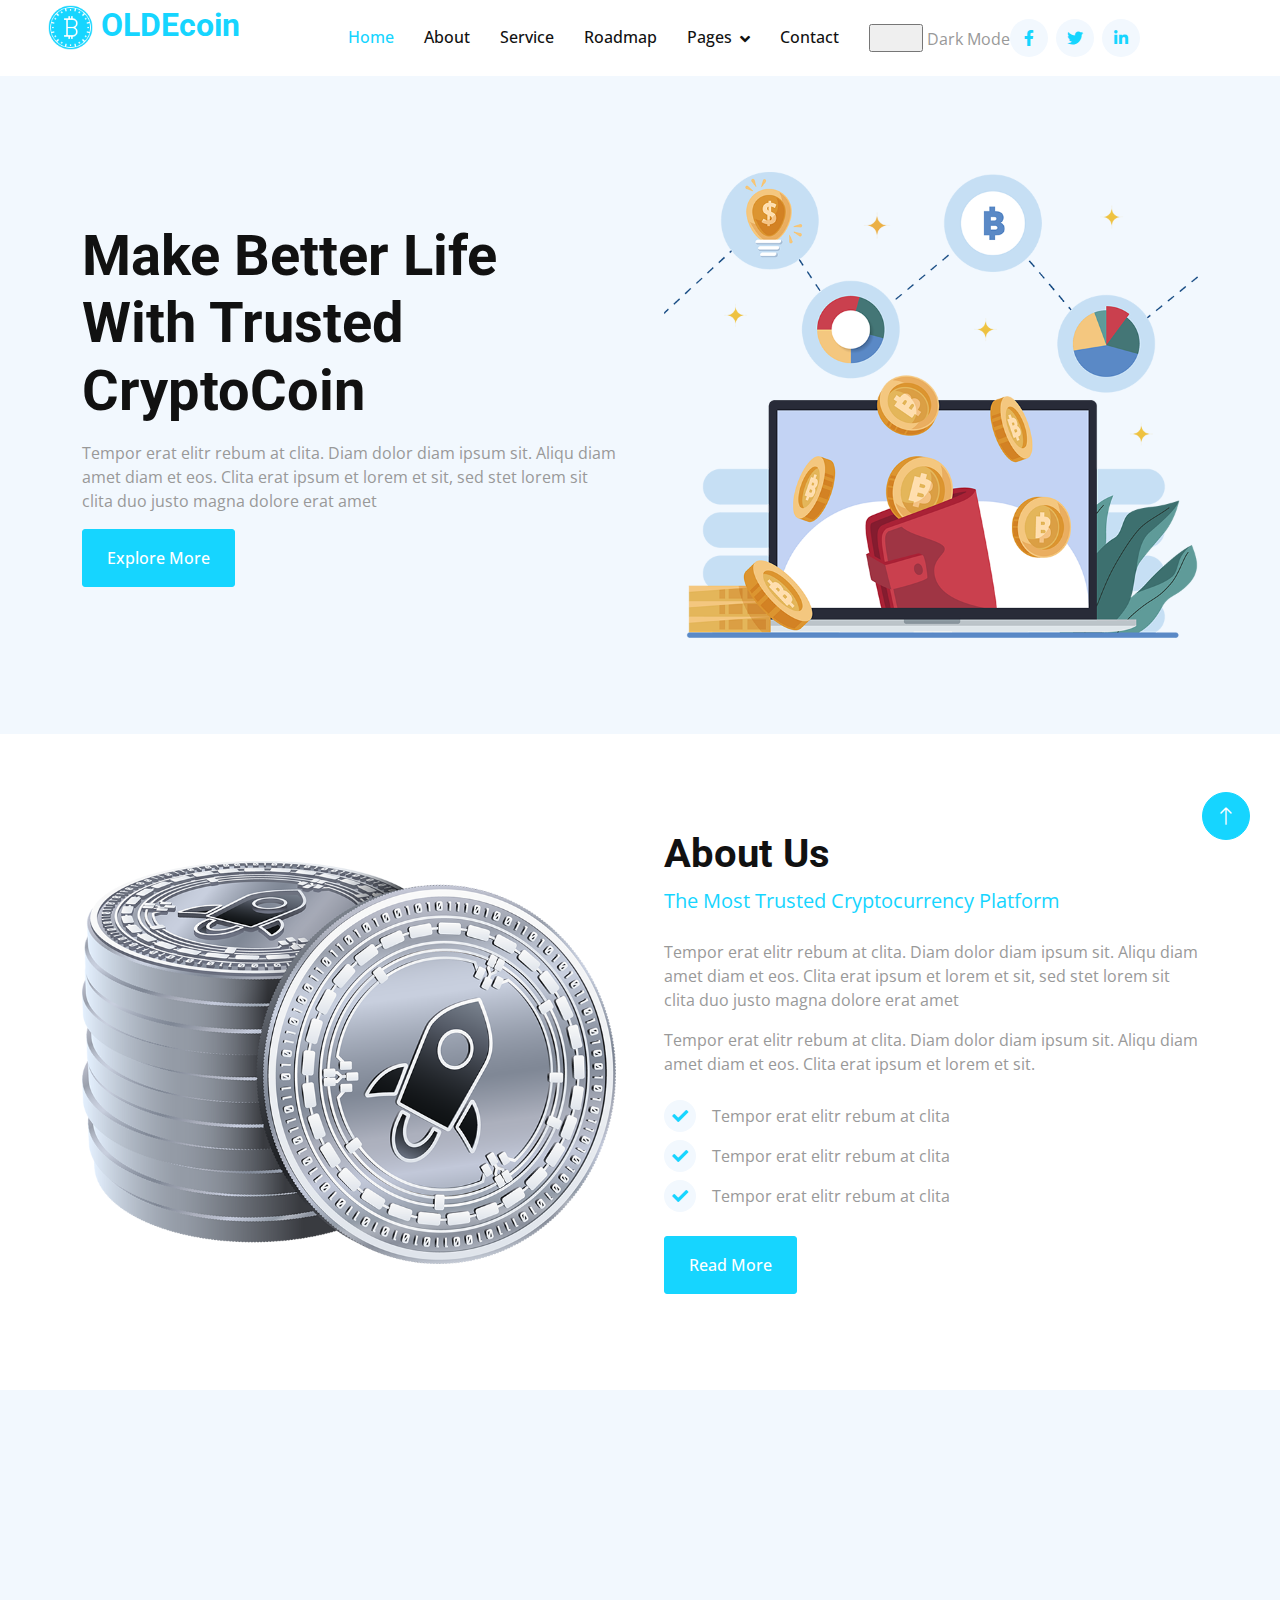
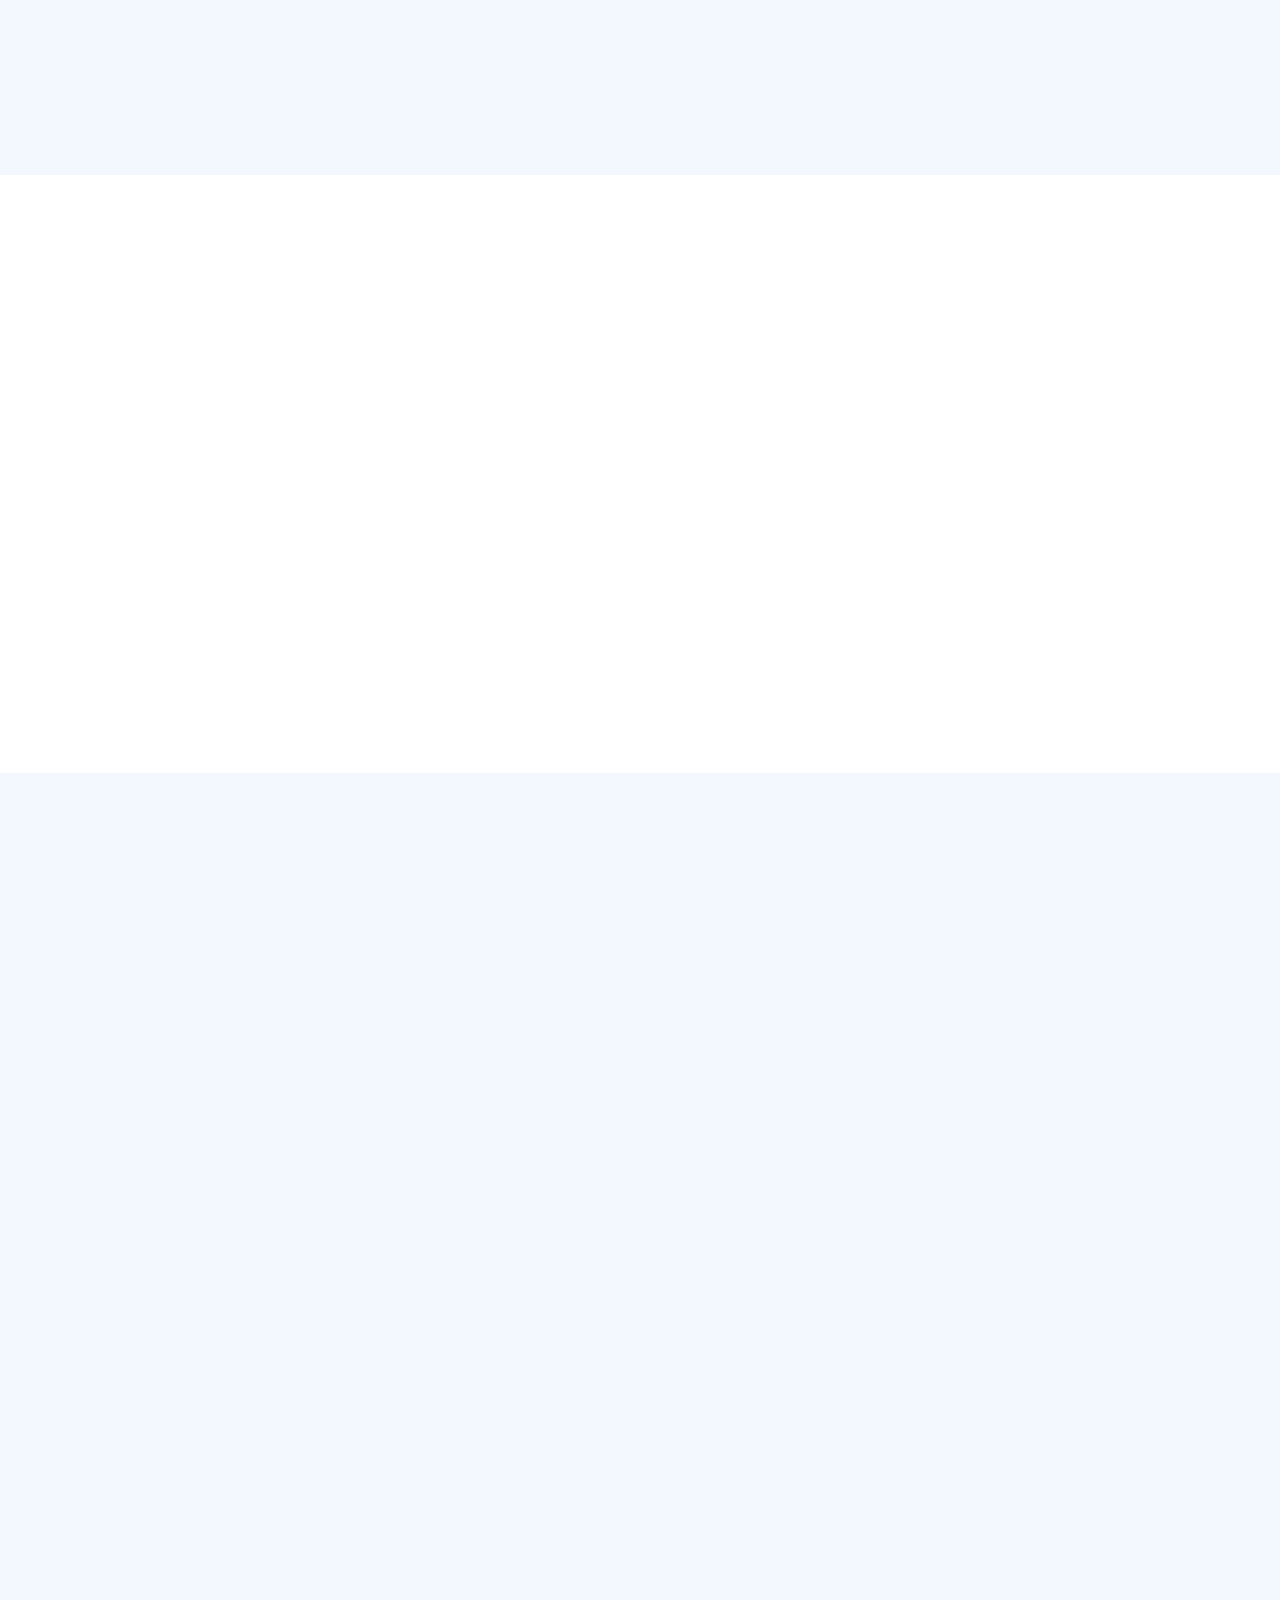
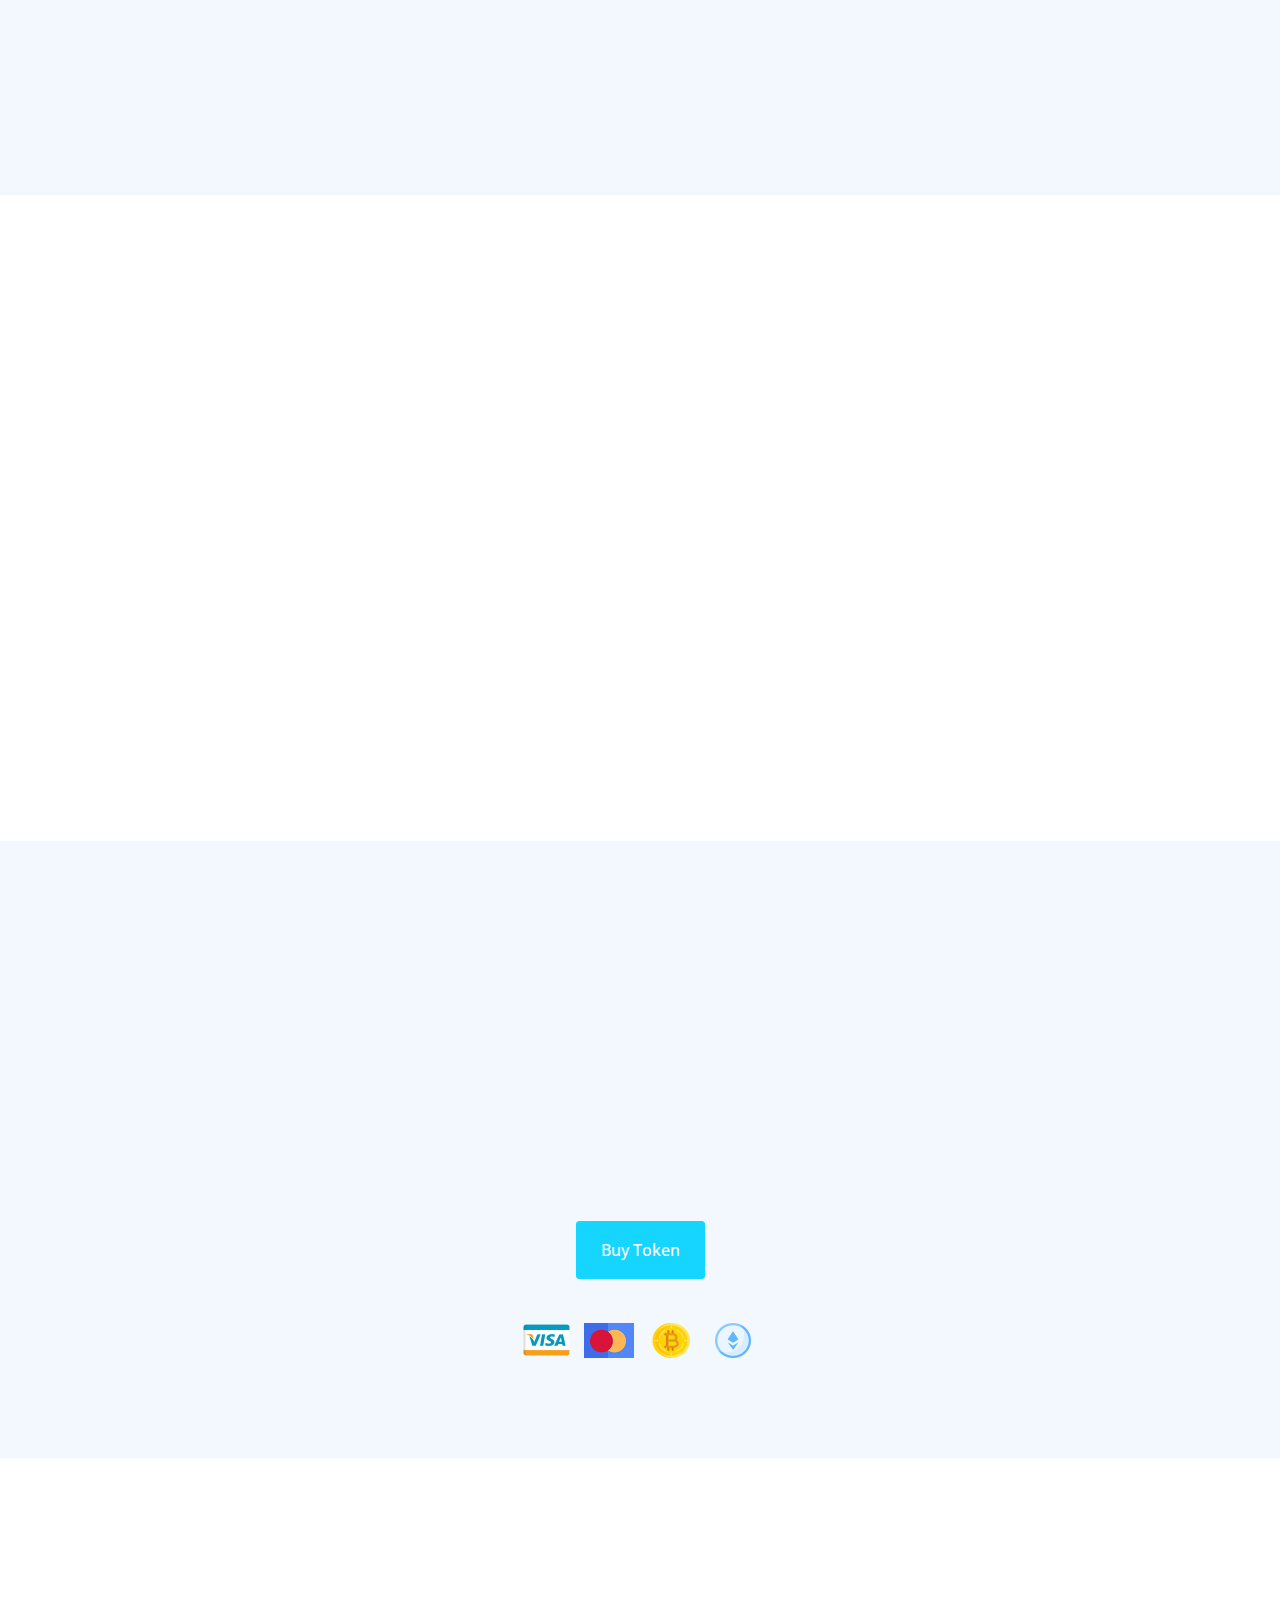
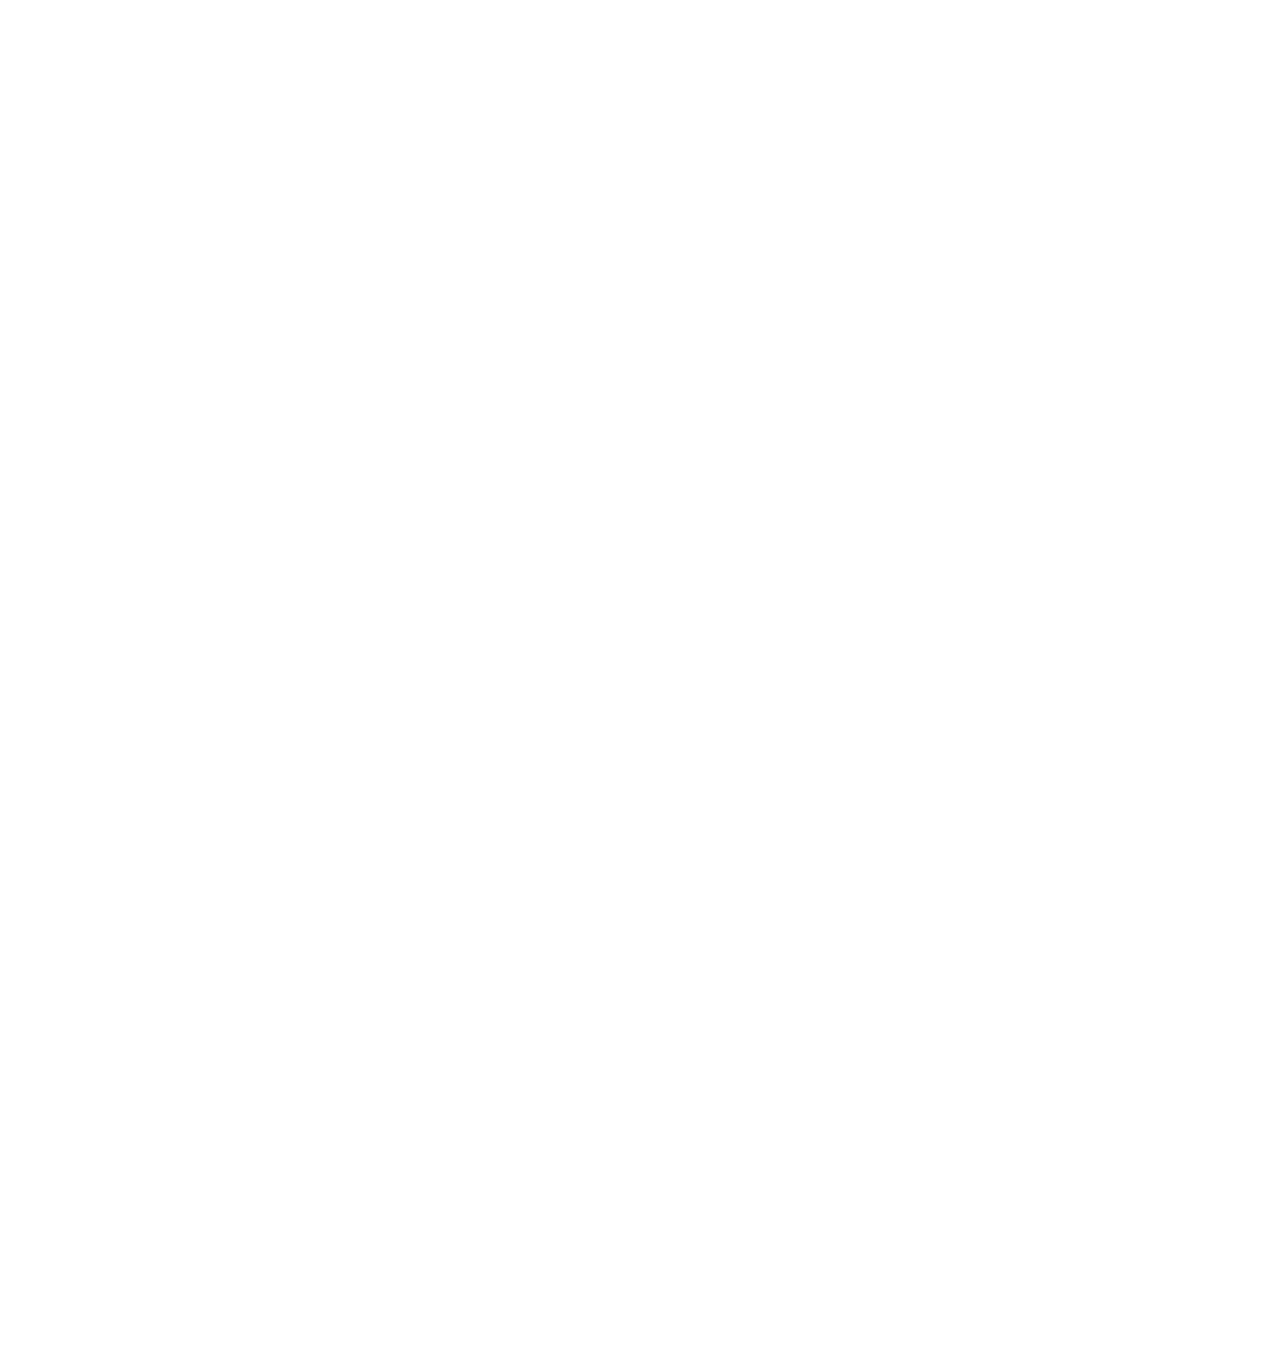
==== index.html @ e9da85b5 "update main.js settings" ====
<!DOCTYPE html>
<html lang="en" data-bs-theme="dark">

<head>
    <meta charset="utf-8">
    <title>OLDEcoin - A coin for Olde English Bulldogges</title>
    <meta content="width=device-width, initial-scale=1.0" name="viewport">
    <meta content="" name="keywords">
    <meta content="" name="description">

    <!-- Favicon -->
    <link href="img/favicon.ico" rel="icon">

    <!-- Google Web Fonts -->
    <link rel="preconnect" href="https://fonts.googleapis.com">
    <link rel="preconnect" href="https://fonts.gstatic.com" crossorigin>
    <link href="https://fonts.googleapis.com/css2?family=Open+Sans:wght@400;500&family=Roboto:wght@500;700&display=swap"
        rel="stylesheet">

    <!-- Icon Font Stylesheet -->
    <link href="https://cdnjs.cloudflare.com/ajax/libs/font-awesome/5.10.0/css/all.min.css" rel="stylesheet">
    <link href="https://cdn.jsdelivr.net/npm/bootstrap-icons@1.4.1/font/bootstrap-icons.css" rel="stylesheet">

    <!-- Libraries Stylesheet -->
    <link href="lib/animate/animate.min.css" rel="stylesheet">
    <link href="lib/owlcarousel/assets/owl.carousel.min.css" rel="stylesheet">

    <!-- Customized Bootstrap Stylesheet -->
    <link href="css/bootstrap.min.css" rel="stylesheet">

    <!-- Template Stylesheet -->
    <link href="css/style.css" rel="stylesheet">
</head>

<body>
    <!-- Spinner Start -->
    <div id="spinner"
        class="show bg-white position-fixed translate-middle w-100 vh-100 top-50 start-50 d-flex align-items-center justify-content-center">
        <div class="spinner-grow text-primary" role="status"></div>
    </div>
    <!-- Spinner End -->


<!-- Navbar Start -->
<nav class="navbar navbar-expand-lg bg-white navbar-light sticky-top p-0 px-4 px-lg-5">
    <a href="index.html" class="navbar-brand">
        <h2 class="m-0 text-primary"><img class="img-fluid me-2" src="img/icon-1.png" alt="OLDEcoin"
                style="width: 45px;">OLDEcoin</h2>
    </a>
    <button type="button" class="navbar-toggler" data-bs-toggle="collapse" data-bs-target="#navbarCollapse">
        <span class="navbar-toggler-icon"></span>
    </button>
    <div class="collapse navbar-collapse" id="navbarCollapse">
        <div class="navbar-nav ms-auto py-4 py-lg-0">
            <a href="index.html" class="nav-item nav-link active">Home</a>
            <a href="about.html" class="nav-item nav-link">About</a>
            <a href="service.html" class="nav-item nav-link">Service</a>
            <a href="roadmap.html" class="nav-item nav-link">Roadmap</a>
            <div class="nav-item dropdown">
                <a href="#" class="nav-link dropdown-toggle" data-bs-toggle="dropdown">Pages</a>
                <div class="dropdown-menu shadow-sm m-0">
                    <a href="feature.html" class="dropdown-item">Feature</a>
                    <a href="token.html" class="dropdown-item">Token Sale</a>
                    <a href="faq.html" class="dropdown-item">FAQs</a>
                    <a href="404.html" class="dropdown-item">404 Page</a>
                </div>
            </div>
            <a href="contact.html" class="nav-item nav-link">Contact</a>
        </div>
        <div class="custom-control custom-switch mr-3">
            <input type="button" class="custom-control-input" id="darkSwitch" name="darkSwitch">
            <label class="custom-control-label" for="darkSwitch">Dark Mode</label>
        </div>
        <div class="d-lg-inline-flex me-auto">
            <a class="btn btn-square rounded-circle bg-light text-primary me-2" href="https://www.facebook.com/"><i
                    class="fab fa-facebook-f"></i></a>
            <a class="btn btn-square rounded-circle bg-light text-primary me-2" href="https://twitter.com/"><i
                    class="fab fa-twitter"></i></a>
            <a class="btn btn-square rounded-circle bg-light text-primary" href="https://www.linkedin.com/"><i
                    class="fab fa-linkedin-in"></i></a>
        </div>
    </div>
</nav>
<!-- Navbar End -->


    <!-- Header Start -->
    <div class="container-fluid hero-header bg-light py-5 mb-5">
        <div class="container py-5">
            <div class="row g-5 align-items-center">
                <div class="col-lg-6">
                    <h1 class="display-4 mb-3 animated slideInDown">Make Better Life With Trusted CryptoCoin</h1>
                    <p class="animated slideInDown">Tempor erat elitr rebum at clita. Diam dolor diam ipsum sit. Aliqu
                        diam amet diam et eos. Clita erat ipsum et lorem et sit, sed stet lorem sit clita duo justo
                        magna dolore erat amet</p>
                    <a href="" class="btn btn-primary py-3 px-4 animated slideInDown">Explore More</a>
                </div>
                <div class="col-lg-6 animated fadeIn">
                    <img class="img-fluid animated pulse infinite" style="animation-duration: 3s;" src="img/hero-1.png"
                        alt="">
                </div>
            </div>
        </div>
    </div>
    <!-- Header End -->


    <!-- About Start -->
    <div class="container-xxl py-5">
        <div class="container">
            <div class="row g-5 align-items-center">
                <div class="col-lg-6 wow fadeInUp" data-wow-delay="0.1s">
                    <img class="img-fluid" src="img/about.png" alt="">
                </div>
                <div class="col-lg-6 wow fadeInUp" data-wow-delay="0.5s">
                    <div class="h-100">
                        <h1 class="display-6">About Us</h1>
                        <p class="text-primary fs-5 mb-4">The Most Trusted Cryptocurrency Platform</p>
                        <p>Tempor erat elitr rebum at clita. Diam dolor diam ipsum sit. Aliqu diam amet diam et eos.
                            Clita erat ipsum et lorem et sit, sed stet lorem sit clita duo justo magna dolore erat amet
                        </p>
                        <p class="mb-4">Tempor erat elitr rebum at clita. Diam dolor diam ipsum sit. Aliqu diam amet
                            diam et eos. Clita erat ipsum et lorem et sit.</p>
                        <div class="d-flex align-items-center mb-2">
                            <i class="fa fa-check bg-light text-primary btn-sm-square rounded-circle me-3 fw-bold"></i>
                            <span>Tempor erat elitr rebum at clita</span>
                        </div>
                        <div class="d-flex align-items-center mb-2">
                            <i class="fa fa-check bg-light text-primary btn-sm-square rounded-circle me-3 fw-bold"></i>
                            <span>Tempor erat elitr rebum at clita</span>
                        </div>
                        <div class="d-flex align-items-center mb-4">
                            <i class="fa fa-check bg-light text-primary btn-sm-square rounded-circle me-3 fw-bold"></i>
                            <span>Tempor erat elitr rebum at clita</span>
                        </div>
                        <a class="btn btn-primary py-3 px-4" href="">Read More</a>
                    </div>
                </div>
            </div>
        </div>
    </div>
    <!-- About End -->


    <!-- Facts Start -->
    <div class="container-xxl bg-light py-5 my-5">
        <div class="container py-5">
            <div class="row g-5">
                <div class="col-lg-4 col-md-6 text-center wow fadeIn" data-wow-delay="0.1s">
                    <img class="img-fluid mb-4" src="img/icon-9.png" alt="">
                    <h1 class="display-4" data-toggle="counter-up">123456</h1>
                    <p class="fs-5 text-primary mb-0">Today Transactions</p>
                </div>
                <div class="col-lg-4 col-md-6 text-center wow fadeIn" data-wow-delay="0.3s">
                    <img class="img-fluid mb-4" src="img/icon-10.png" alt="">
                    <h1 class="display-4" data-toggle="counter-up">123456</h1>
                    <p class="fs-5 text-primary mb-0">Monthly Transactions</p>
                </div>
                <div class="col-lg-4 col-md-6 text-center wow fadeIn" data-wow-delay="0.5s">
                    <img class="img-fluid mb-4" src="img/icon-2.png" alt="">
                    <h1 class="display-4" data-toggle="counter-up">123456</h1>
                    <p class="fs-5 text-primary mb-0">Total Transactions</p>
                </div>
            </div>
        </div>
    </div>
    <!-- Facts End -->


    <!-- Features Start -->
    <div class="container-xxl py-5">
        <div class="container">
            <div class="text-center mx-auto wow fadeInUp" data-wow-delay="0.1s" style="max-width: 500px;">
                <h1 class="display-6">Why Us!</h1>
                <p class="text-primary fs-5 mb-5">The Best In The crypto Industry</p>
            </div>
            <div class="row g-5">
                <div class="col-lg-4 col-md-6 wow fadeInUp" data-wow-delay="0.1s">
                    <div class="d-flex align-items-start">
                        <img class="img-fluid flex-shrink-0" src="img/icon-7.png" alt="">
                        <div class="ps-4">
                            <h5 class="mb-3">Easy To Start</h5>
                            <span>Aliqu diam amet diam et eos. Clita erat ipsum et lorem et sit, sed stet lorem sit
                                clita duo justo</span>
                        </div>
                    </div>
                </div>
                <div class="col-lg-4 col-md-6 wow fadeInUp" data-wow-delay="0.3s">
                    <div class="d-flex align-items-start">
                        <img class="img-fluid flex-shrink-0" src="img/icon-6.png" alt="">
                        <div class="ps-4">
                            <h5 class="mb-3">Safe & Secure</h5>
                            <span>Aliqu diam amet diam et eos. Clita erat ipsum et lorem et sit, sed stet lorem sit
                                clita duo justo</span>
                        </div>
                    </div>
                </div>
                <div class="col-lg-4 col-md-6 wow fadeInUp" data-wow-delay="0.5s">
                    <div class="d-flex align-items-start">
                        <img class="img-fluid flex-shrink-0" src="img/icon-5.png" alt="">
                        <div class="ps-4">
                            <h5 class="mb-3">Affordable Plans</h5>
                            <span>Aliqu diam amet diam et eos. Clita erat ipsum et lorem et sit, sed stet lorem sit
                                clita duo justo</span>
                        </div>
                    </div>
                </div>
                <div class="col-lg-4 col-md-6 wow fadeInUp" data-wow-delay="0.1s">
                    <div class="d-flex align-items-start">
                        <img class="img-fluid flex-shrink-0" src="img/icon-4.png" alt="">
                        <div class="ps-4">
                            <h5 class="mb-3">Secure Storage</h5>
                            <span>Aliqu diam amet diam et eos. Clita erat ipsum et lorem et sit, sed stet lorem sit
                                clita duo justo</span>
                        </div>
                    </div>
                </div>
                <div class="col-lg-4 col-md-6 wow fadeInUp" data-wow-delay="0.3s">
                    <div class="d-flex align-items-start">
                        <img class="img-fluid flex-shrink-0" src="img/icon-3.png" alt="">
                        <div class="ps-4">
                            <h5 class="mb-3">Protected By Insurance</h5>
                            <span>Aliqu diam amet diam et eos. Clita erat ipsum et lorem et sit, sed stet lorem sit
                                clita duo justo</span>
                        </div>
                    </div>
                </div>
                <div class="col-lg-4 col-md-6 wow fadeInUp" data-wow-delay="0.5s">
                    <div class="d-flex align-items-start">
                        <img class="img-fluid flex-shrink-0" src="img/icon-8.png" alt="">
                        <div class="ps-4">
                            <h5 class="mb-3">24/7 Support</h5>
                            <span>Aliqu diam amet diam et eos. Clita erat ipsum et lorem et sit, sed stet lorem sit
                                clita duo justo</span>
                        </div>
                    </div>
                </div>
            </div>
        </div>
    </div>
    <!-- Features End -->


    <!-- Service Start -->
    <div class="container-xxl bg-light py-5 my-5">
        <div class="container py-5">
            <div class="text-center mx-auto wow fadeInUp" data-wow-delay="0.1s" style="max-width: 500px;">
                <h1 class="display-6">Services</h1>
                <p class="text-primary fs-5 mb-5">Buy, Sell And Exchange Cryptocurrency</p>
            </div>
            <div class="row g-4">
                <div class="col-lg-4 col-md-6 wow fadeInUp" data-wow-delay="0.1s">
                    <div class="service-item bg-white p-5">
                        <img class="img-fluid mb-4" src="img/icon-7.png" alt="">
                        <h5 class="mb-3">Currency Wallet</h5>
                        <p>Aliqu diam amet diam et eos. Clita erat ipsum et lorem et sit, sed stet lorem sit clita duo
                            justo</p>
                        <a href="">Read More <i class="fa fa-arrow-right ms-2"></i></a>
                    </div>
                </div>
                <div class="col-lg-4 col-md-6 wow fadeInUp" data-wow-delay="0.3s">
                    <div class="service-item bg-white p-5">
                        <img class="img-fluid mb-4" src="img/icon-3.png" alt="">
                        <h5 class="mb-3">Currency Transaction</h5>
                        <p>Aliqu diam amet diam et eos. Clita erat ipsum et lorem et sit, sed stet lorem sit clita duo
                            justo</p>
                        <a href="">Read More <i class="fa fa-arrow-right ms-2"></i></a>
                    </div>
                </div>
                <div class="col-lg-4 col-md-6 wow fadeInUp" data-wow-delay="0.5s">
                    <div class="service-item bg-white p-5">
                        <img class="img-fluid mb-4" src="img/icon-9.png" alt="">
                        <h5 class="mb-3">Bitcoin Investment</h5>
                        <p>Aliqu diam amet diam et eos. Clita erat ipsum et lorem et sit, sed stet lorem sit clita duo
                            justo</p>
                        <a href="">Read More <i class="fa fa-arrow-right ms-2"></i></a>
                    </div>
                </div>
                <div class="col-lg-4 col-md-6 wow fadeInUp" data-wow-delay="0.1s">
                    <div class="service-item bg-white p-5">
                        <img class="img-fluid mb-4" src="img/icon-5.png" alt="">
                        <h5 class="mb-3">Currency Exchange</h5>
                        <p>Aliqu diam amet diam et eos. Clita erat ipsum et lorem et sit, sed stet lorem sit clita duo
                            justo</p>
                        <a href="">Read More <i class="fa fa-arrow-right ms-2"></i></a>
                    </div>
                </div>
                <div class="col-lg-4 col-md-6 wow fadeInUp" data-wow-delay="0.3s">
                    <div class="service-item bg-white p-5">
                        <img class="img-fluid mb-4" src="img/icon-2.png" alt="">
                        <h5 class="mb-3">Bitcoin Escrow</h5>
                        <p>Aliqu diam amet diam et eos. Clita erat ipsum et lorem et sit, sed stet lorem sit clita duo
                            justo</p>
                        <a href="">Read More <i class="fa fa-arrow-right ms-2"></i></a>
                    </div>
                </div>
                <div class="col-lg-4 col-md-6 wow fadeInUp" data-wow-delay="0.5s">
                    <div class="service-item bg-white p-5">
                        <img class="img-fluid mb-4" src="img/icon-8.png" alt="">
                        <h5 class="mb-3">Token Sale</h5>
                        <p>Aliqu diam amet diam et eos. Clita erat ipsum et lorem et sit, sed stet lorem sit clita duo
                            justo</p>
                        <a href="">Read More <i class="fa fa-arrow-right ms-2"></i></a>
                    </div>
                </div>
            </div>
        </div>
    </div>
    <!-- Service End -->


    <!-- Roadmap Start -->
    <div class="container-xxl py-5">
        <div class="container">
            <div class="text-center mx-auto wow fadeInUp" data-wow-delay="0.1s" style="max-width: 500px;">
                <h1 class="display-6">Roadmap</h1>
                <p class="text-primary fs-5 mb-5">We Translate Your Dream Into Reality</p>
            </div>
            <div class="owl-carousel roadmap-carousel wow fadeInUp" data-wow-delay="0.1s">
                <div class="roadmap-item">
                    <div class="roadmap-point"><span></span></div>
                    <h5>January 2045</h5>
                    <span>Diam dolor ipsum sit amet erat ipsum lorem sit</span>
                </div>
                <div class="roadmap-item">
                    <div class="roadmap-point"><span></span></div>
                    <h5>March 2045</h5>
                    <span>Diam dolor ipsum sit amet erat ipsum lorem sit</span>
                </div>
                <div class="roadmap-item">
                    <div class="roadmap-point"><span></span></div>
                    <h5>May 2045</h5>
                    <span>Diam dolor ipsum sit amet erat ipsum lorem sit</span>
                </div>
                <div class="roadmap-item">
                    <div class="roadmap-point"><span></span></div>
                    <h5>July 2045</h5>
                    <span>Diam dolor ipsum sit amet erat ipsum lorem sit</span>
                </div>
                <div class="roadmap-item">
                    <div class="roadmap-point"><span></span></div>
                    <h5>September 2045</h5>
                    <span>Diam dolor ipsum sit amet erat ipsum lorem sit</span>
                </div>
                <div class="roadmap-item">
                    <div class="roadmap-point"><span></span></div>
                    <h5>November 2045</h5>
                    <span>Diam dolor ipsum sit amet erat ipsum lorem sit</span>
                </div>
            </div>
        </div>
    </div>
    <!-- Roadmap End -->


    <!-- Token Sale Start -->
    <div class="container-xxl bg-light py-5 my-5">
        <div class="container py-5">
            <div class="text-center mx-auto wow fadeInUp" data-wow-delay="0.1s" style="max-width: 500px;">
                <h1 class="display-6">Token Sale</h1>
                <p class="text-primary fs-5 mb-5">Token Sale Countdown</p>
            </div>
            <div class="row g-3">
                <div class="col-6 col-md-3 wow fadeIn" data-wow-delay="0.1s">
                    <div class="bg-white text-center p-3">
                        <h1 class="mb-0">0</h1>
                        <span class="text-primary fs-5">Days</span>
                    </div>
                </div>
                <div class="col-6 col-md-3 wow fadeIn" data-wow-delay="0.3s">
                    <div class="bg-white text-center p-3">
                        <h1 class="mb-0">0</h1>
                        <span class="text-primary fs-5">Hours</span>
                    </div>
                </div>
                <div class="col-6 col-md-3 wow fadeIn" data-wow-delay="0.5s">
                    <div class="bg-white text-center p-3">
                        <h1 class="mb-0">0</h1>
                        <span class="text-primary fs-5">Minutes</span>
                    </div>
                </div>
                <div class="col-6 col-md-3 wow fadeIn" data-wow-delay="0.7s">
                    <div class="bg-white text-center p-3">
                        <h1 class="mb-0">0</h1>
                        <span class="text-primary fs-5">Seconds</span>
                    </div>
                </div>
                <div class="col-12 text-center py-4">
                    <a class="btn btn-primary py-3 px-4" href="">Buy Token</a>
                </div>
                <div class="col-12 text-center">
                    <img class="img-fluid m-1" src="img/payment-1.png" alt="" style="width: 50px;">
                    <img class="img-fluid m-1" src="img/payment-2.png" alt="" style="width: 50px;">
                    <img class="img-fluid m-1" src="img/payment-3.png" alt="" style="width: 50px;">
                    <img class="img-fluid m-1" src="img/payment-4.png" alt="" style="width: 50px;">
                </div>
            </div>
        </div>
    </div>
    <!-- Token Sale Start -->


    <!-- FAQs Start -->
    <div class="container-xxl py-5">
        <div class="container">
            <div class="text-center mx-auto wow fadeInUp" data-wow-delay="0.1s" style="max-width: 500px;">
                <h1 class="display-6">FAQs</h1>
                <p class="text-primary fs-5 mb-5">Frequently Asked Questions</p>
            </div>
            <div class="row justify-content-center">
                <div class="col-lg-10">
                    <div class="accordion" id="accordionExample">
                        <div class="accordion-item wow fadeInUp" data-wow-delay="0.1s">
                            <h2 class="accordion-header" id="headingOne">
                                <button class="accordion-button" type="button" data-bs-toggle="collapse"
                                    data-bs-target="#collapseOne" aria-expanded="true" aria-controls="collapseOne">
                                    How to build a website?
                                </button>
                            </h2>
                            <div id="collapseOne" class="accordion-collapse collapse show" aria-labelledby="headingOne"
                                data-bs-parent="#accordionExample">
                                <div class="accordion-body">
                                    Dolor nonumy tempor elitr et rebum ipsum sit duo duo. Diam sed sed magna et magna
                                    diam aliquyam amet dolore ipsum erat duo. Sit rebum magna duo labore no diam.
                                </div>
                            </div>
                        </div>
                        <div class="accordion-item wow fadeInUp" data-wow-delay="0.2s">
                            <h2 class="accordion-header" id="headingTwo">
                                <button class="accordion-button collapsed" type="button" data-bs-toggle="collapse"
                                    data-bs-target="#collapseTwo" aria-expanded="false" aria-controls="collapseTwo">
                                    How long will it take to get a new website?
                                </button>
                            </h2>
                            <div id="collapseTwo" class="accordion-collapse collapse" aria-labelledby="headingTwo"
                                data-bs-parent="#accordionExample">
                                <div class="accordion-body">
                                    Dolor nonumy tempor elitr et rebum ipsum sit duo duo. Diam sed sed magna et magna
                                    diam aliquyam amet dolore ipsum erat duo. Sit rebum magna duo labore no diam.
                                </div>
                            </div>
                        </div>
                        <div class="accordion-item wow fadeInUp" data-wow-delay="0.3s">
                            <h2 class="accordion-header" id="headingThree">
                                <button class="accordion-button collapsed" type="button" data-bs-toggle="collapse"
                                    data-bs-target="#collapseThree" aria-expanded="false" aria-controls="collapseThree">
                                    Do you only create HTML websites?
                                </button>
                            </h2>
                            <div id="collapseThree" class="accordion-collapse collapse" aria-labelledby="headingThree"
                                data-bs-parent="#accordionExample">
                                <div class="accordion-body">
                                    Dolor nonumy tempor elitr et rebum ipsum sit duo duo. Diam sed sed magna et magna
                                    diam aliquyam amet dolore ipsum erat duo. Sit rebum magna duo labore no diam.
                                </div>
                            </div>
                        </div>
                        <div class="accordion-item wow fadeInUp" data-wow-delay="0.4s">
                            <h2 class="accordion-header" id="headingFour">
                                <button class="accordion-button collapsed" type="button" data-bs-toggle="collapse"
                                    data-bs-target="#collapseFour" aria-expanded="true" aria-controls="collapseFour">
                                    Will my website be mobile-friendly?
                                </button>
                            </h2>
                            <div id="collapseFour" class="accordion-collapse collapse" aria-labelledby="headingFour"
                                data-bs-parent="#accordionExample">
                                <div class="accordion-body">
                                    Dolor nonumy tempor elitr et rebum ipsum sit duo duo. Diam sed sed magna et magna
                                    diam aliquyam amet dolore ipsum erat duo. Sit rebum magna duo labore no diam.
                                </div>
                            </div>
                        </div>
                        <div class="accordion-item wow fadeInUp" data-wow-delay="0.5s">
                            <h2 class="accordion-header" id="headingFive">
                                <button class="accordion-button collapsed" type="button" data-bs-toggle="collapse"
                                    data-bs-target="#collapseFive" aria-expanded="false" aria-controls="collapseFive">
                                    Will you maintain my site for me?
                                </button>
                            </h2>
                            <div id="collapseFive" class="accordion-collapse collapse" aria-labelledby="headingFive"
                                data-bs-parent="#accordionExample">
                                <div class="accordion-body">
                                    Dolor nonumy tempor elitr et rebum ipsum sit duo duo. Diam sed sed magna et magna
                                    diam aliquyam amet dolore ipsum erat duo. Sit rebum magna duo labore no diam.
                                </div>
                            </div>
                        </div>
                        <div class="accordion-item wow fadeInUp" data-wow-delay="0.6s">
                            <h2 class="accordion-header" id="headingSix">
                                <button class="accordion-button collapsed" type="button" data-bs-toggle="collapse"
                                    data-bs-target="#collapseSix" aria-expanded="false" aria-controls="collapseSix">
                                    I’m on a strict budget. Do you have any low cost options?
                                </button>
                            </h2>
                            <div id="collapseSix" class="accordion-collapse collapse" aria-labelledby="headingSix"
                                data-bs-parent="#accordionExample">
                                <div class="accordion-body">
                                    Dolor nonumy tempor elitr et rebum ipsum sit duo duo. Diam sed sed magna et magna
                                    diam aliquyam amet dolore ipsum erat duo. Sit rebum magna duo labore no diam.
                                </div>
                            </div>
                        </div>
                        <div class="accordion-item wow fadeInUp" data-wow-delay="0.7s">
                            <h2 class="accordion-header" id="headingSeven">
                                <button class="accordion-button collapsed" type="button" data-bs-toggle="collapse"
                                    data-bs-target="#collapseSeven" aria-expanded="false" aria-controls="collapseSeven">
                                    Will you maintain my site for me?
                                </button>
                            </h2>
                            <div id="collapseSeven" class="accordion-collapse collapse" aria-labelledby="headingSeven"
                                data-bs-parent="#accordionExample">
                                <div class="accordion-body">
                                    Dolor nonumy tempor elitr et rebum ipsum sit duo duo. Diam sed sed magna et magna
                                    diam aliquyam amet dolore ipsum erat duo. Sit rebum magna duo labore no diam.
                                </div>
                            </div>
                        </div>
                        <div class="accordion-item wow fadeInUp" data-wow-delay="0.8s">
                            <h2 class="accordion-header" id="headingEight">
                                <button class="accordion-button collapsed" type="button" data-bs-toggle="collapse"
                                    data-bs-target="#collapseEight" aria-expanded="false" aria-controls="collapseEight">
                                    I’m on a strict budget. Do you have any low cost options?
                                </button>
                            </h2>
                            <div id="collapseEight" class="accordion-collapse collapse" aria-labelledby="headingEight"
                                data-bs-parent="#accordionExample">
                                <div class="accordion-body">
                                    Dolor nonumy tempor elitr et rebum ipsum sit duo duo. Diam sed sed magna et magna
                                    diam aliquyam amet dolore ipsum erat duo. Sit rebum magna duo labore no diam.
                                </div>
                            </div>
                        </div>
                    </div>
                </div>
            </div>
        </div>
    </div>
    <!-- FAQs Start -->


    <!-- Footer Start -->
    <div class="container-fluid bg-light footer mt-5 pt-5 wow fadeIn" data-wow-delay="0.1s">
        <div class="container py-5">
            <div class="row g-5">
                <div class="col-md-6">
                    <h1 class="text-primary mb-4"><img class="img-fluid me-2" src="img/icon-1.png" alt=""
                            style="width: 45px;">CryptoCoin</h1>
                    <span>Diam dolor diam ipsum sit. Aliqu diam amet diam et eos. Clita erat ipsum et lorem et sit, sed
                        stet lorem sit clita. Diam dolor diam ipsum sit. Aliqu diam amet diam et eos. Clita erat ipsum
                        et lorem et sit.</span>
                </div>
                <div class="col-md-6">
                    <h5 class="mb-4">Newsletter</h5>
                    <p>Clita erat ipsum et lorem et sit, sed stet lorem sit clita.</p>
                    <div class="position-relative">
                        <input class="form-control bg-transparent w-100 py-3 ps-4 pe-5" type="text"
                            placeholder="Your email">
                        <button type="button"
                            class="btn btn-primary py-2 px-3 position-absolute top-0 end-0 mt-2 me-2">SignUp</button>
                    </div>
                </div>
                <div class="col-lg-3 col-md-6">
                    <h5 class="mb-4">Get In Touch</h5>
                    <p><i class="fa fa-map-marker-alt me-3"></i>123 Street, New York, USA</p>
                    <p><i class="fa fa-phone-alt me-3"></i>+012 345 67890</p>
                    <p><i class="fa fa-envelope me-3"></i>info@example.com</p>
                </div>
                <div class="col-lg-3 col-md-6">
                    <h5 class="mb-4">Our Services</h5>
                    <a class="btn btn-link" href="">Currency Wallet</a>
                    <a class="btn btn-link" href="">Currency Transaction</a>
                    <a class="btn btn-link" href="">Bitcoin Investment</a>
                    <a class="btn btn-link" href="">Token Sale</a>
                </div>
                <div class="col-lg-3 col-md-6">
                    <h5 class="mb-4">Quick Links</h5>
                    <a class="btn btn-link" href="">About Us</a>
                    <a class="btn btn-link" href="">Contact Us</a>
                    <a class="btn btn-link" href="">Our Services</a>
                    <a class="btn btn-link" href="">Terms & Condition</a>
                </div>
                <div class="col-lg-3 col-md-6">
                    <h5 class="mb-4">Follow Us</h5>
                    <div class="d-flex">
                        <a class="btn btn-square rounded-circle me-1" href=""><i class="fab fa-twitter"></i></a>
                        <a class="btn btn-square rounded-circle me-1" href=""><i class="fab fa-facebook-f"></i></a>
                        <a class="btn btn-square rounded-circle me-1" href=""><i class="fab fa-youtube"></i></a>
                        <a class="btn btn-square rounded-circle me-1" href=""><i class="fab fa-linkedin-in"></i></a>
                    </div>
                </div>
            </div>
        </div>
        <div class="container-fluid copyright">
            <div class="container">
                <div class="row">
                    <div class="col-md-6 text-center text-md-start mb-3 mb-md-0">
                        &copy; <a href="#">Your Site Name</a>, All Right Reserved.
                    </div>
                    <div class="col-md-6 text-center text-md-end">
                        <!--/*** This template is free as long as you keep the footer author’s credit link/attribution link/backlink. If you'd like to use the template without the footer author’s credit link/attribution link/backlink, you can purchase the Credit Removal License from "https://htmlcodex.com/credit-removal". Thank you for your support. ***/-->
                        Designed By <a href="https://htmlcodex.com">HTML Codex</a> Distributed By <a
                            href="https://themewagon.com">ThemeWagon</a>
                    </div>
                </div>
            </div>
        </div>
    </div>
    <!-- Footer End -->


    <!-- Back to Top -->
    <a href="#" class="btn btn-lg btn-primary btn-lg-square rounded-circle back-to-top"><i
            class="bi bi-arrow-up"></i></a>


    <!-- JavaScript Libraries -->
    <script src="https://code.jquery.com/jquery-3.4.1.min.js"></script>
    <script src="https://cdn.jsdelivr.net/npm/bootstrap@5.0.0/dist/js/bootstrap.bundle.min.js"></script>
    <script src="lib/wow/wow.min.js"></script>
    <script src="lib/easing/easing.min.js"></script>
    <script src="lib/waypoints/waypoints.min.js"></script>
    <script src="lib/owlcarousel/owl.carousel.min.js"></script>
    <script src="lib/counterup/counterup.min.js"></script>
    <script>
        var darkSwitch = document.getElementById("darkSwitch");
        window.addEventListener('load', function(){
            if(darkSwitch) {
                initTheme();
                darkSwitch.addEventListener('change', function() {
                    resetTheme();
                });
            }
        });
    
        function initTheme() {
            var darkThemeSelected = (localStorage.getItem('darkSwitch') !== null && localStorage.getItem('darkSwitch') === 'dark');
            darkSwitch.checked = darkThemeSelected;
            darkThemeSelected ? document.body.setAttribute('data-theme', 'dark') : document.body.removeAttribute('data-theme');
        };
    
        function resetTheme() {
            if(darkSwitch.checked) {
                document.body.setAttribute('data-theme', 'dark');
                localStorage.setItem('darkSwitch', 'dark');
            } else {
                document.body.removeAttribute('data-theme');
                localStorage.removeItem('darkSwitch');
            }
        }
    </script>    

    <!-- Template Javascript -->
    <script src="js/main.js"></script>
</body>

</html>
---- css/style.css ----
/********** Template CSS **********/
:root {
    --primary: #16D5FF;
    --secondary: #999999;
    --light: #F2F8FE;
    --dark: #111111;
}

.back-to-top {
    position: fixed;
    display: none;
    right: 30px;
    bottom: 60px;
    z-index: 99;
}

h4,
h5,
h6,
.h4,
.h5,
.h6 {
    font-weight: 500 !important;
}

:root {
  --dark-bg: #121212;
  --light-text: #ddd;
}

[data-theme="dark"],
[data-theme="dark"] a {
  background-color: var(--dark-bg);
  color: white;
}

[data-theme="dark"] a {
  color: var(--light-text);
}

.custom-control-input {
  width: 54px;
  height: 28px;
}

.custom-control-label::before {
  width: 28px;
  height: 28px;
}

.custom-control-label::after {
  left: 26px;
  width: 22px;
  height: 22px;
}


/*** Spinner ***/
#spinner {
    opacity: 0;
    visibility: hidden;
    transition: opacity .5s ease-out, visibility 0s linear .5s;
    z-index: 99999;
}

#spinner.show {
    transition: opacity .5s ease-out, visibility 0s linear 0s;
    visibility: visible;
    opacity: 1;
}


/*** Button ***/
.btn {
    font-weight: 500;
    transition: .5s;
}

.btn.btn-primary {
    color: #FFFFFF;
}

.btn-square {
    width: 38px;
    height: 38px;
}

.btn-sm-square {
    width: 32px;
    height: 32px;
}

.btn-lg-square {
    width: 48px;
    height: 48px;
}

.btn-square,
.btn-sm-square,
.btn-lg-square {
    padding: 0;
    display: flex;
    align-items: center;
    justify-content: center;
    font-weight: normal;
}


/*** Navbar ***/
.navbar.sticky-top {
    top: -100px;
    transition: .5s;
}

.navbar .navbar-brand {
    height: 75px;
}

.navbar .navbar-nav .nav-link {
    margin-right: 30px;
    padding: 25px 0;
    color: var(--dark);
    font-weight: 500;
    outline: none;
}

.navbar .navbar-nav .nav-link:hover,
.navbar .navbar-nav .nav-link.active {
    color: var(--primary);
}

.navbar .dropdown-toggle::after {
    border: none;
    content: "\f107";
    font-family: "Font Awesome 5 Free";
    font-weight: 900;
    vertical-align: middle;
    margin-left: 8px;
}

@media (max-width: 991.98px) {
    .navbar .navbar-nav .nav-link  {
        margin-right: 0;
        padding: 10px 0;
    }

    .navbar .navbar-nav {
        border-top: 1px solid #EEEEEE;
    }
}

@media (min-width: 992px) {
    .navbar .nav-item .dropdown-menu {
        display: block;
        border: none;
        margin-top: 0;
        top: 150%;
        opacity: 0;
        visibility: hidden;
        transition: .5s;
    }

    .navbar .nav-item:hover .dropdown-menu {
        top: 100%;
        visibility: visible;
        transition: .5s;
        opacity: 1;
    }
}

.navbar .btn:hover {
    color: #FFFFFF !important;
    background: var(--primary) !important;
}


/*** Header ***/
.hero-header .breadcrumb-item+.breadcrumb-item::before {
    color: var(--secondary);
}


/*** Service ***/
.service-item {
    position: relative;
    overflow: hidden;
}

.service-item::after {
    position: absolute;
    content: "";
    width: 0;
    height: 0;
    top: -80px;
    right: -80px;
    border: 80px solid;
    transform: rotate(45deg);
    opacity: 1;
    transition: .5s;
}

.service-item.bg-white::after {
    border-color: transparent transparent var(--light) transparent;
}

.service-item.bg-light::after {
    border-color: transparent transparent #FFFFFF transparent;
}

.service-item:hover::after {
    opacity: 0;
}


/*** Roadmap ***/
.roadmap-carousel {
    position: relative;
}

.roadmap-carousel::before {
    position: absolute;
    content: "";
    height: 0;
    width: 100%;
    top: 20px;
    left: 0;
    border-top: 2px dashed var(--secondary);
}

.roadmap-carousel .roadmap-item .roadmap-point {
    position: absolute;
    width: 30px;
    height: 30px;
    top: 6px;
    left: 50%;
    margin-left: -15px;
    background: #FFFFFF;
    border: 2px solid var(--primary);
    transform: rotate(45deg);
    display: flex;
    align-items: center;
    justify-content: center;
}

.roadmap-carousel .roadmap-item .roadmap-point span {
    display: block;
    width: 18px;
    height: 18px;
    background: var(--primary);
}

.roadmap-carousel .roadmap-item {
    position: relative;
    padding-top: 150px;
    text-align: center;
}

.roadmap-carousel .roadmap-item::before {
    position: absolute;
    content: "";
    width: 0;
    height: 115px;
    top: 0;
    left: 50%;
    transform: translateX(-50%);
    border-right: 2px dashed var(--secondary);
}

.roadmap-carousel .roadmap-item::after {
    position: absolute;
    content: "";
    width: 14px;
    height: 14px;
    top: 111px;
    left: 50%;
    margin-left: -7px;
    transform: rotate(45deg);
    background: var(--primary);
}

.roadmap-carousel .owl-nav {
    margin-top: 40px;
    display: flex;
    justify-content: center;
}

.roadmap-carousel .owl-nav .owl-prev,
.roadmap-carousel .owl-nav .owl-next {
    margin: 0 12px;
    width: 50px;
    height: 50px;
    display: flex;
    align-items: center;
    justify-content: center;
    border-radius: 50px;
    font-size: 22px;
    color: var(--light);
    background: var(--primary);
    transition: .5s;
}

.roadmap-carousel .owl-nav .owl-prev:hover,
.roadmap-carousel .owl-nav .owl-next:hover {
    color: var(--primary);
    background: var(--dark);
}


/*** FAQs ***/
.accordion .accordion-item {
    border: none;
    margin-bottom: 15px;
}

.accordion .accordion-button {
    background: var(--light);
    border-radius: 2px;
}

.accordion .accordion-button:not(.collapsed) {
    color: #FFFFFF;
    background: var(--primary);
    box-shadow: none;
}

.accordion .accordion-button:not(.collapsed)::after {
    background-image: url("data:image/svg+xml,%3csvg xmlns='http://www.w3.org/2000/svg' viewBox='0 0 16 16' fill='%23fff'%3e%3cpath fill-rule='evenodd' d='M1.646 4.646a.5.5 0 0 1 .708 0L8 10.293l5.646-5.647a.5.5 0 0 1 .708.708l-6 6a.5.5 0 0 1-.708 0l-6-6a.5.5 0 0 1 0-.708z'/%3e%3c/svg%3e");
}

.accordion .accordion-body {
    padding: 15px 0 0 0;
}


/*** Footer ***/
.footer .btn.btn-link {
    display: block;
    margin-bottom: 5px;
    padding: 0;
    text-align: left;
    color: var(--secondary);
    font-weight: normal;
    text-transform: capitalize;
    transition: .3s;
}

.footer .btn.btn-link::before {
    position: relative;
    content: "\f105";
    font-family: "Font Awesome 5 Free";
    font-weight: 900;
    color: var(--secondary);
    margin-right: 10px;
}

.footer .btn.btn-link:hover {
    color: var(--primary);
    letter-spacing: 1px;
    box-shadow: none;
}

.footer .btn.btn-square {
    color: var(--primary);
    border: 1px solid var(--primary);
}

.footer .btn.btn-square:hover {
    color: #FFFFFF;
    background: var(--primary);
}

.footer .copyright {
    padding: 25px 0;
    border-top: 1px solid rgba(17, 17, 17, .1);
}

.footer .copyright a {
    color: var(--primary);
}

.footer .copyright a:hover {
    color: var(--dark);
}
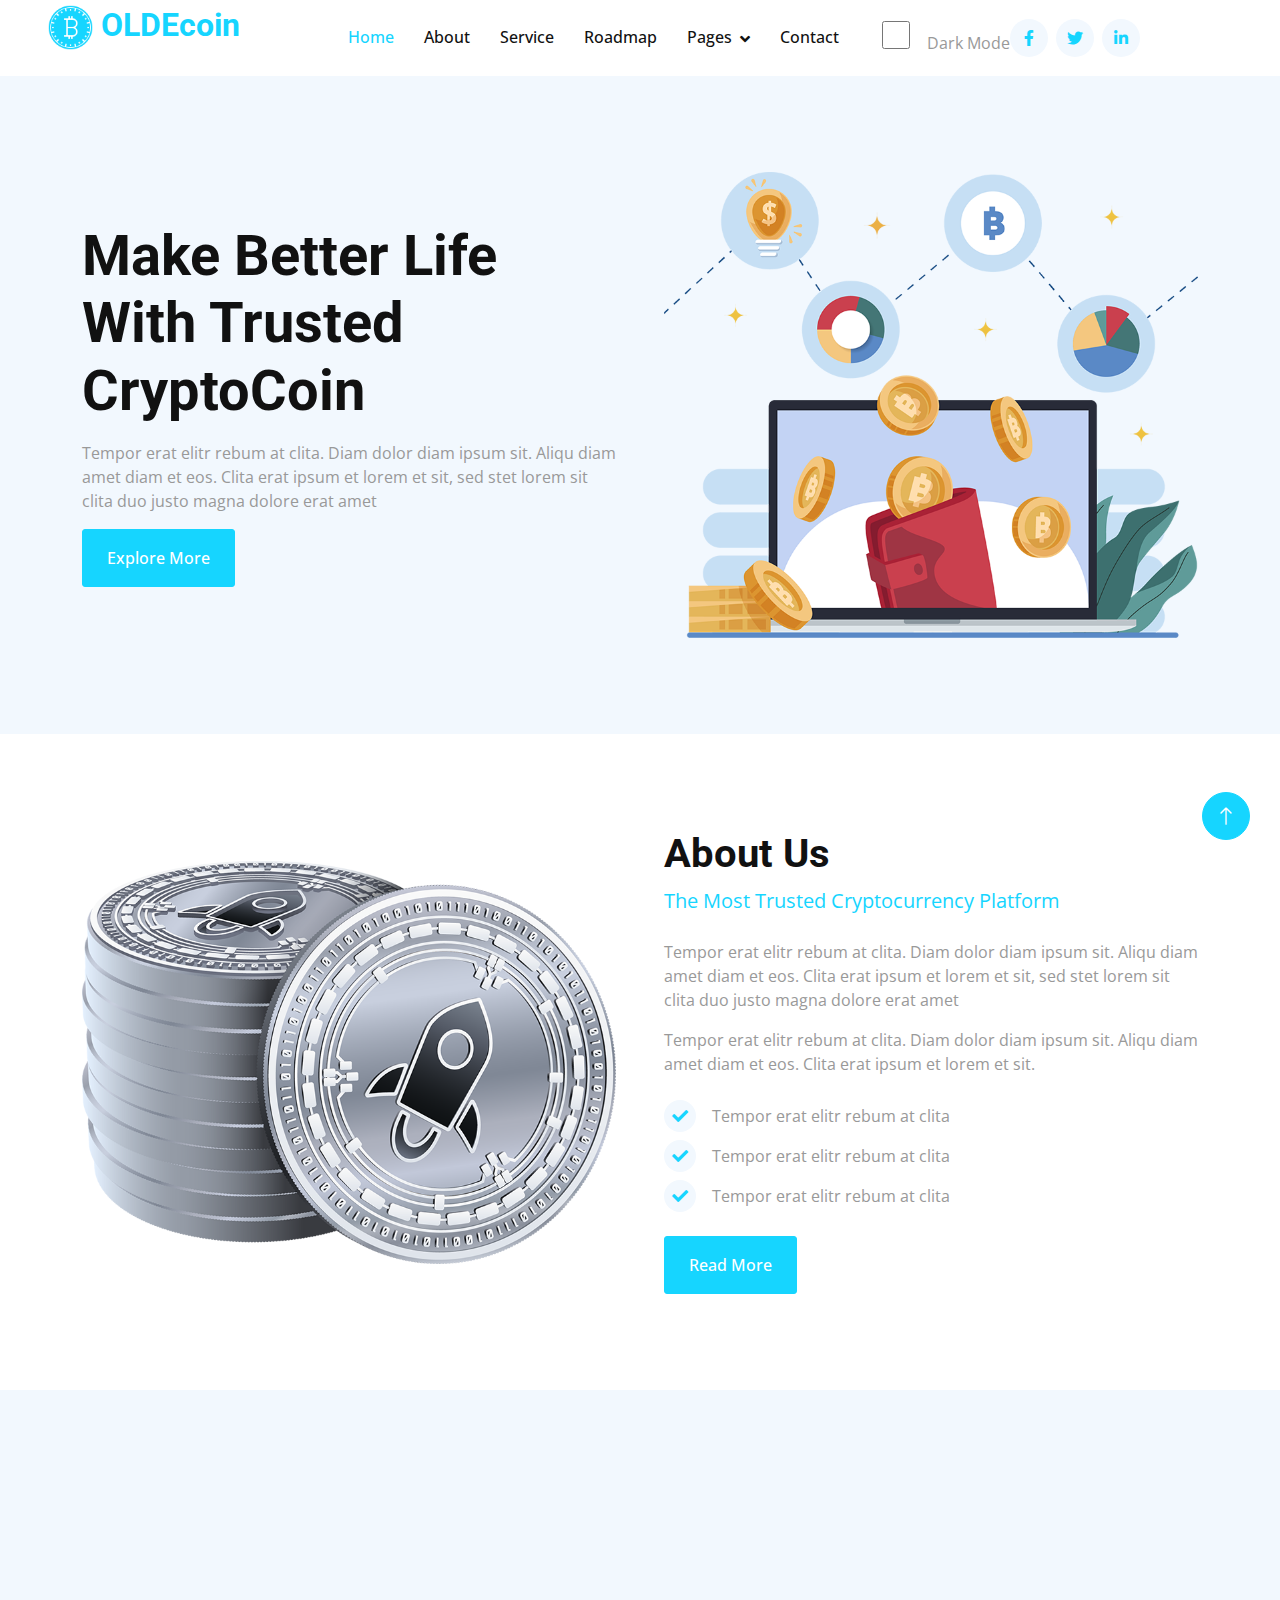
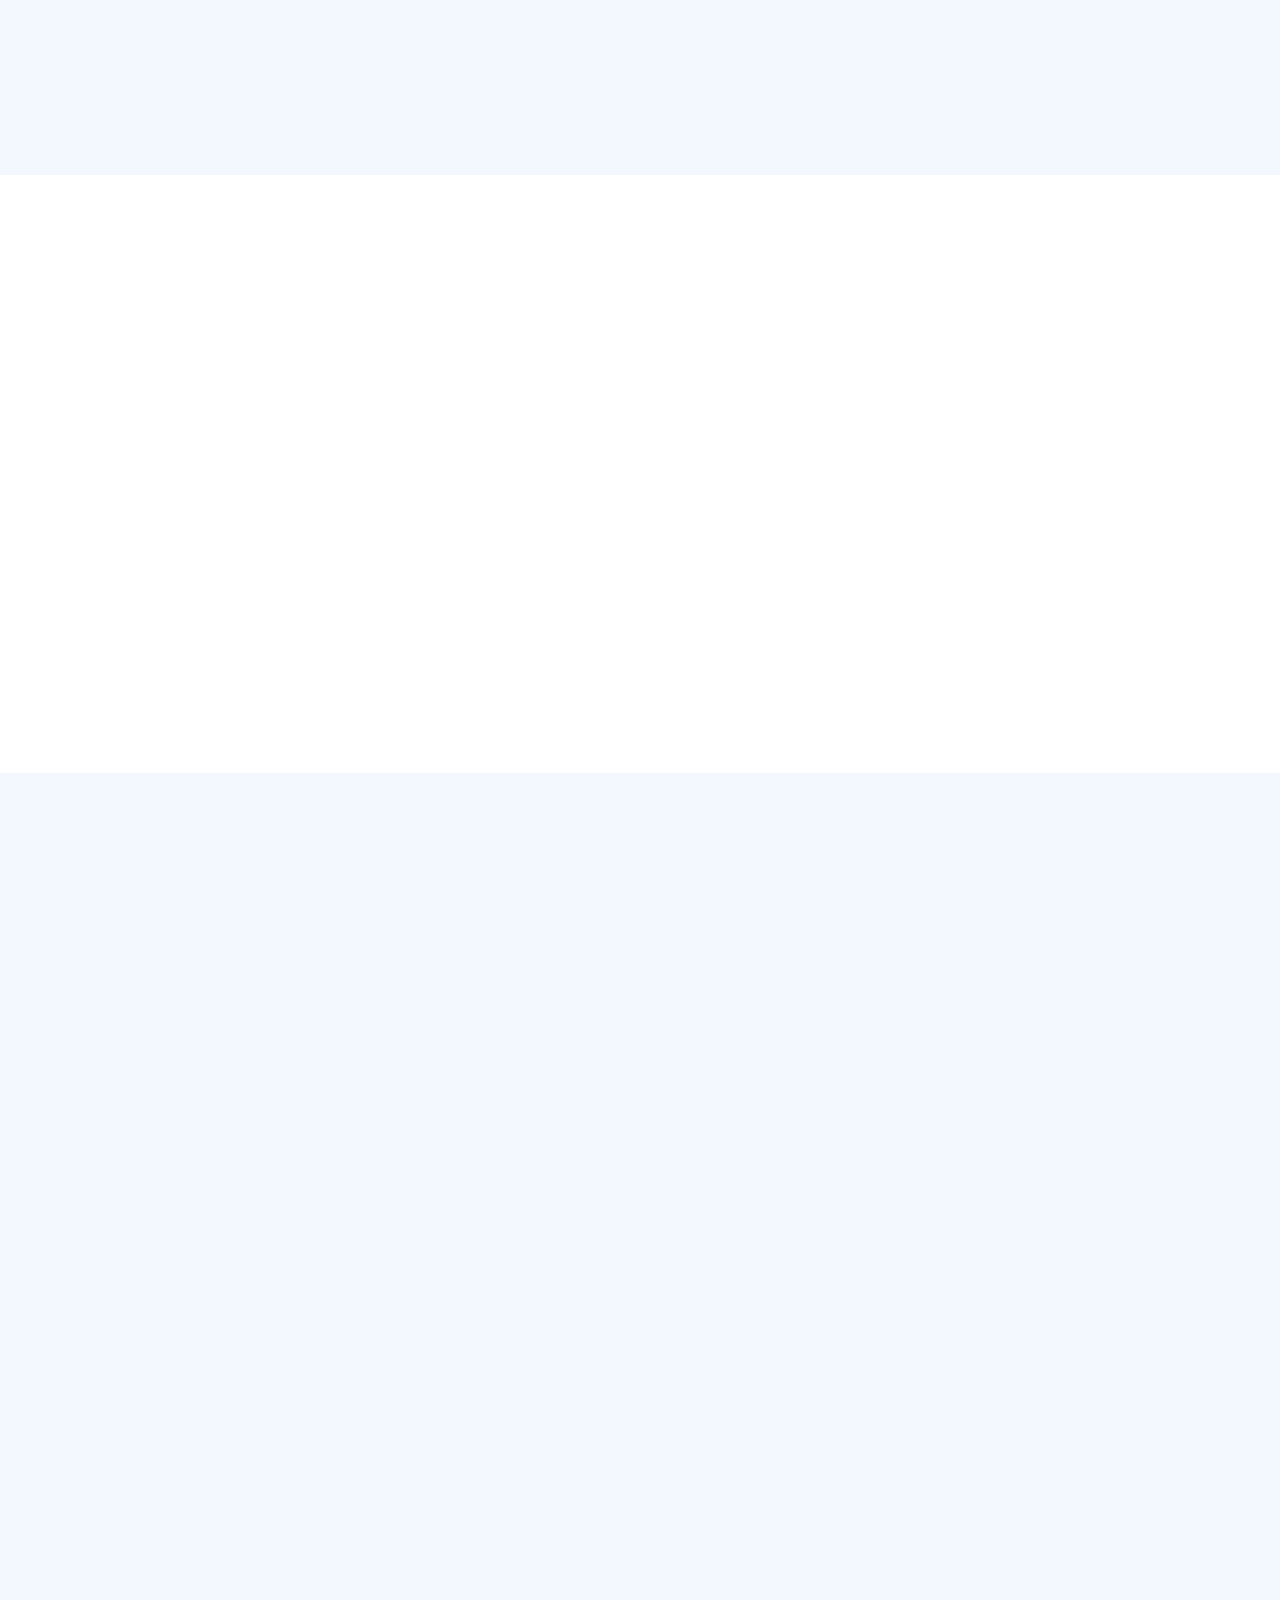
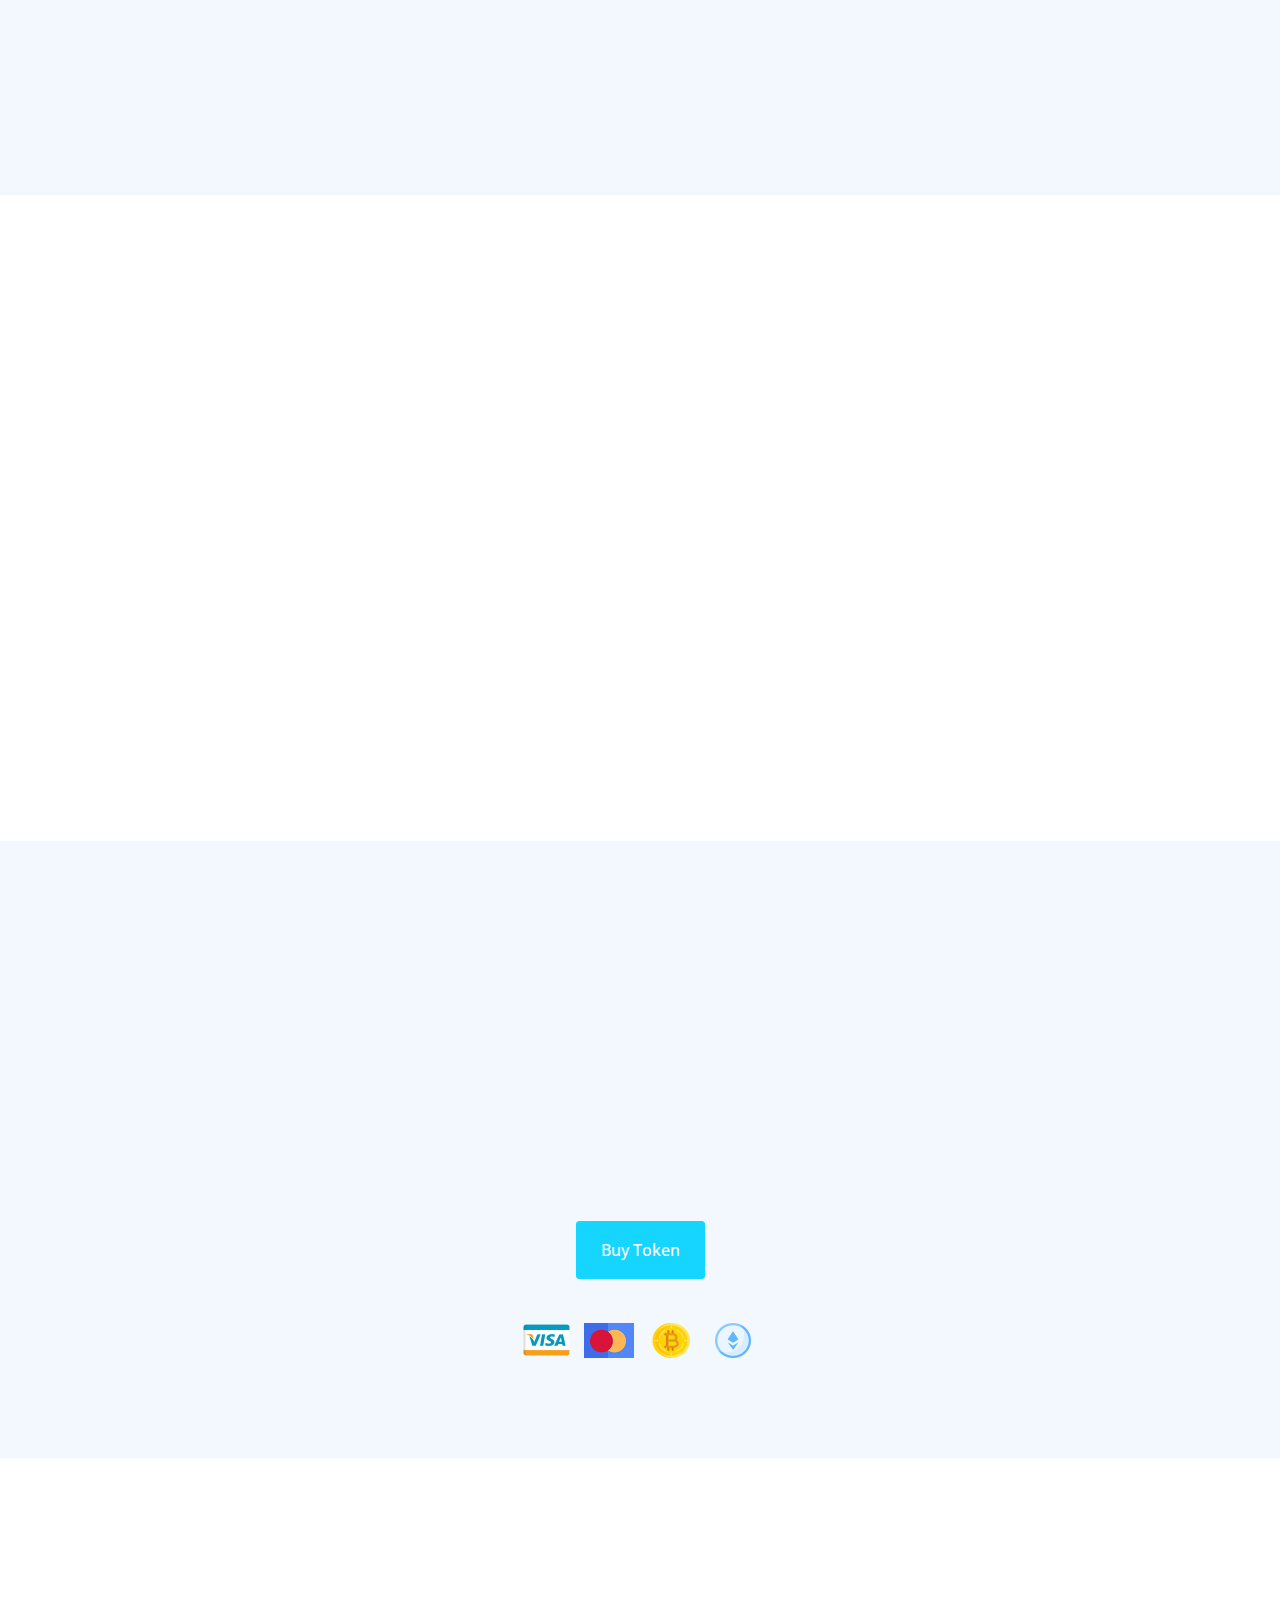
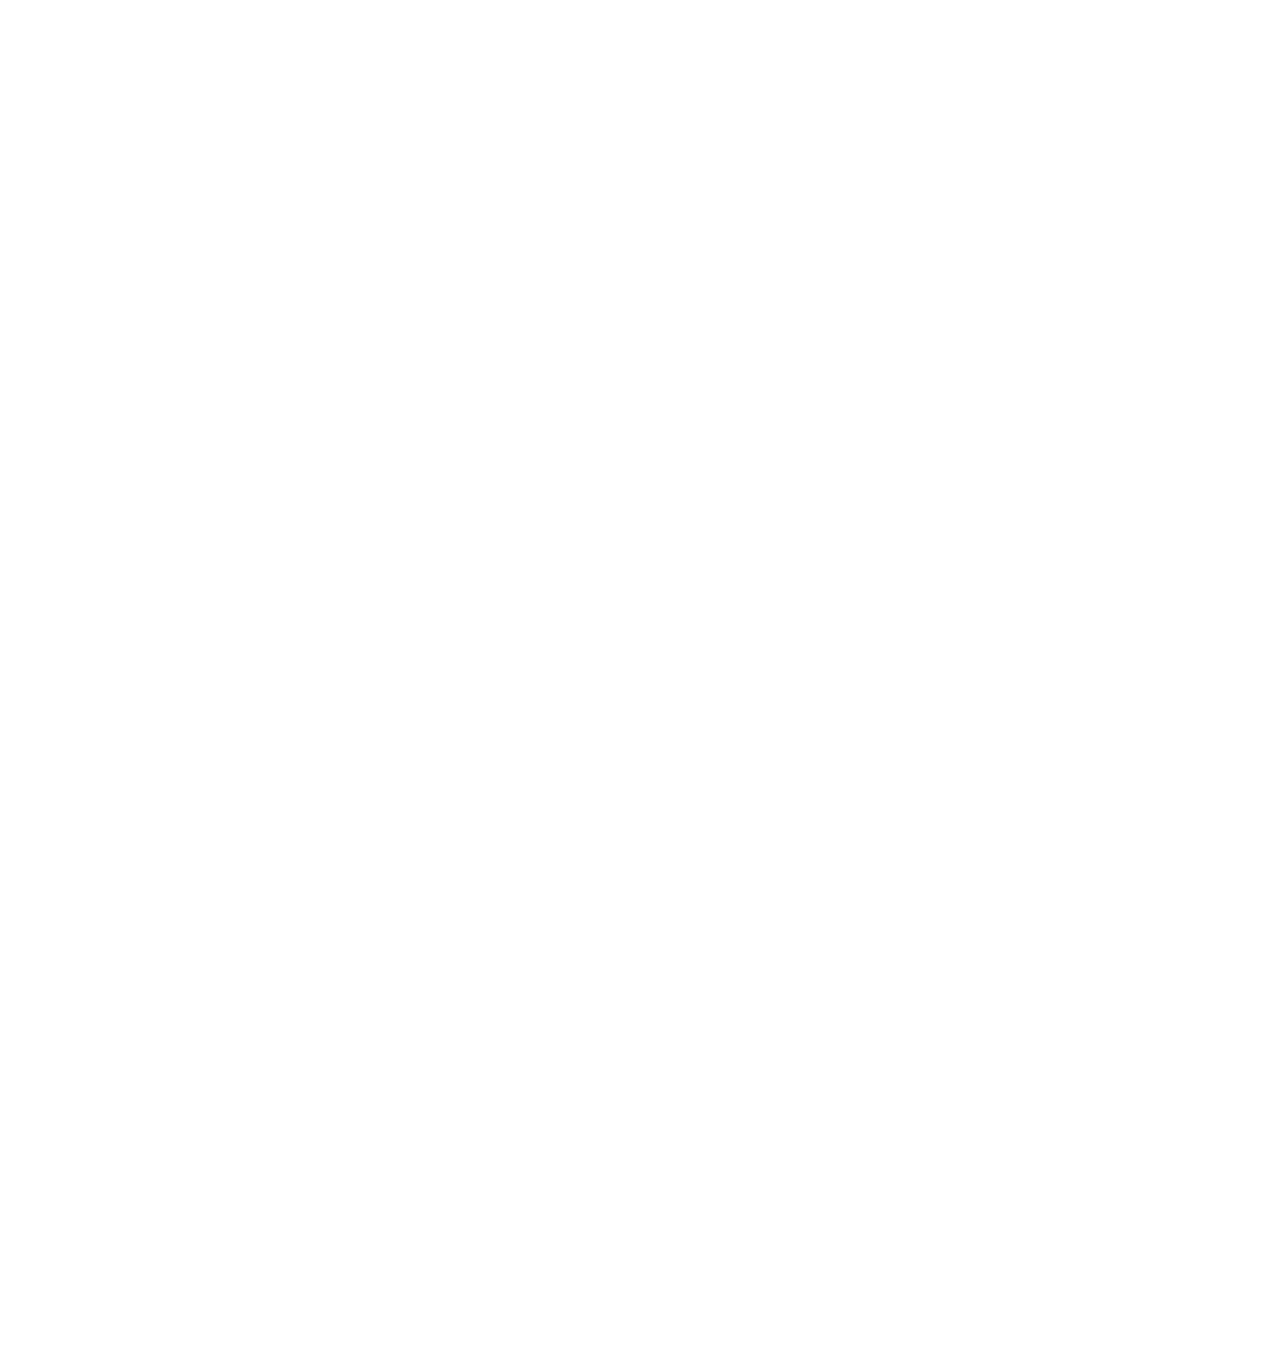
==== commit af2d9096: "update dark mode input" ====
--- a/index.html
+++ b/index.html
@@ -68,7 +68,7 @@
             <a href="contact.html" class="nav-item nav-link">Contact</a>
         </div>
         <div class="custom-control custom-switch mr-3">
-            <input type="button" class="custom-control-input" id="darkSwitch" name="darkSwitch">
+            <input type="checkbox" class="custom-control-input" id="darkSwitch" name="darkSwitch">
             <label class="custom-control-label" for="darkSwitch">Dark Mode</label>
         </div>
         <div class="d-lg-inline-flex me-auto">
--- a/css/style.css
+++ b/css/style.css
@@ -1,17 +1,18 @@
-/********** Template CSS **********/
 :root {
-    --primary: #16D5FF;
-    --secondary: #999999;
-    --light: #F2F8FE;
-    --dark: #111111;
+  --primary: #16D5FF;
+  --secondary: #999999;
+  --light: #F2F8FE;
+  --dark: #111111;
+
+  /* Define other variables as needed */
 }
 
 .back-to-top {
-    position: fixed;
-    display: none;
-    right: 30px;
-    bottom: 60px;
-    z-index: 99;
+  position: fixed;
+  display: none;
+  right: 30px;
+  bottom: 60px;
+  z-index: 99;
 }
 
 h4,
@@ -20,22 +21,14 @@
 .h4,
 .h5,
 .h6 {
-    font-weight: 500 !important;
-}
-
-:root {
-  --dark-bg: #121212;
-  --light-text: #ddd;
-}
-
-[data-theme="dark"],
-[data-theme="dark"] a {
-  background-color: var(--dark-bg);
-  color: white;
-}
-
-[data-theme="dark"] a {
-  color: var(--light-text);
+  font-weight: 500 !important;
+}
+
+/* Light mode styles */
+[data-theme="light"],
+[data-theme="light"] a {
+  background-color: var(--light);
+  color: black;
 }
 
 .custom-control-input {
@@ -54,7 +47,12 @@
   height: 22px;
 }
 
-
+/* Dark mode styles */
+[data-theme="dark"],
+[data-theme="dark"] a {
+  background-color: var(--dark-bg);
+  color: var(--light-text);
+}
 /*** Spinner ***/
 #spinner {
     opacity: 0;
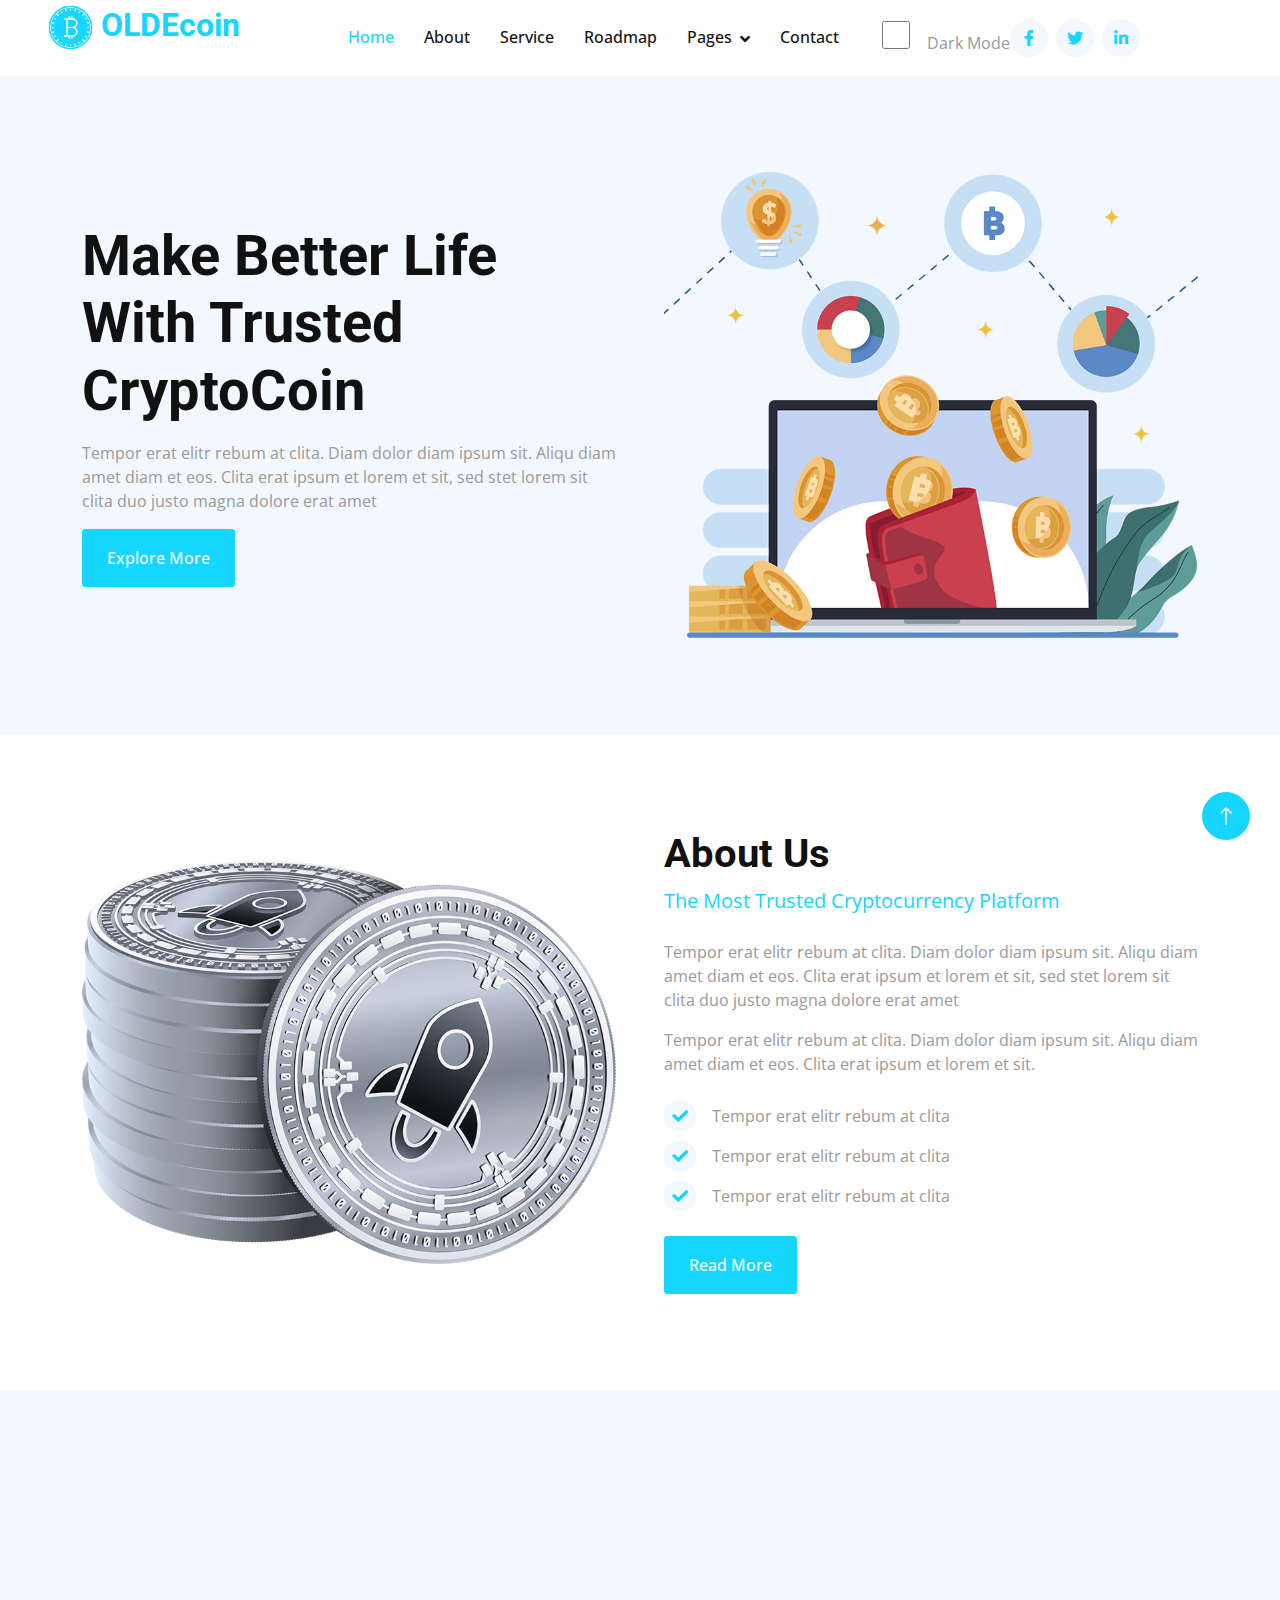
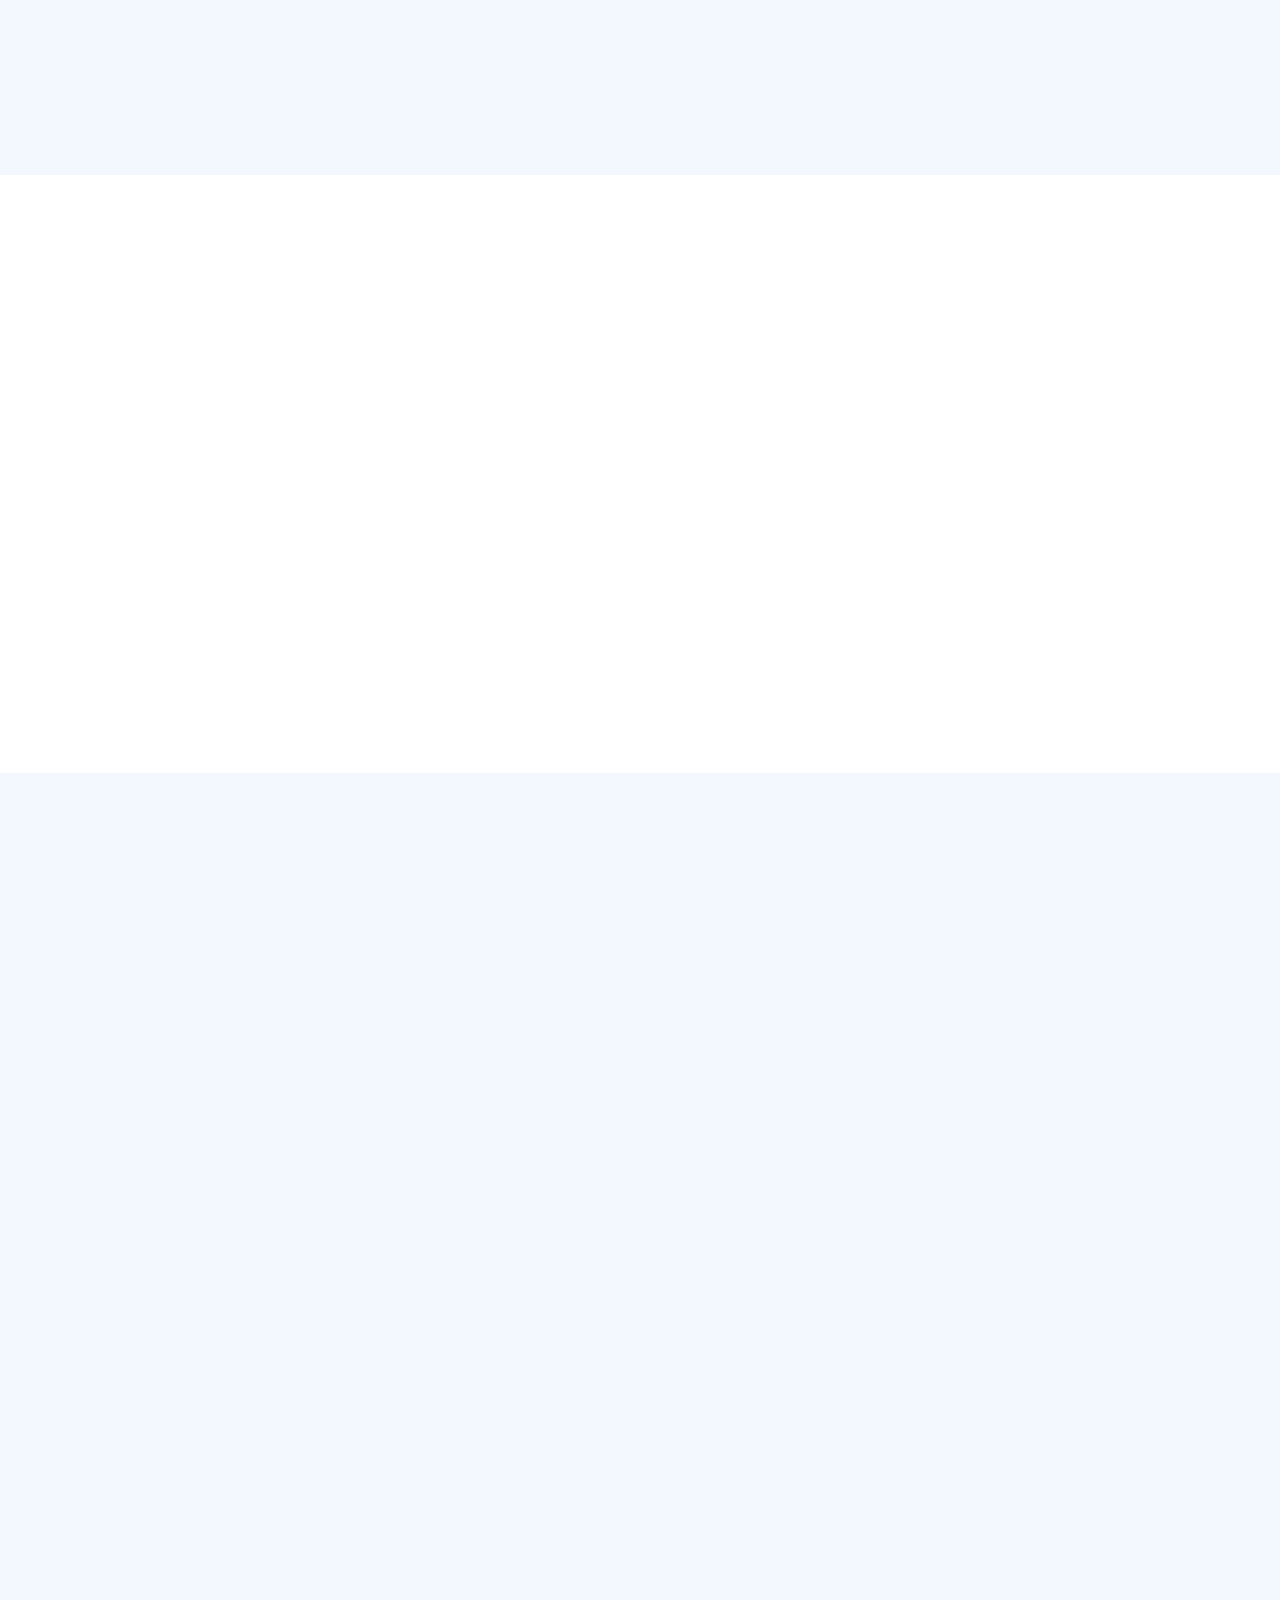
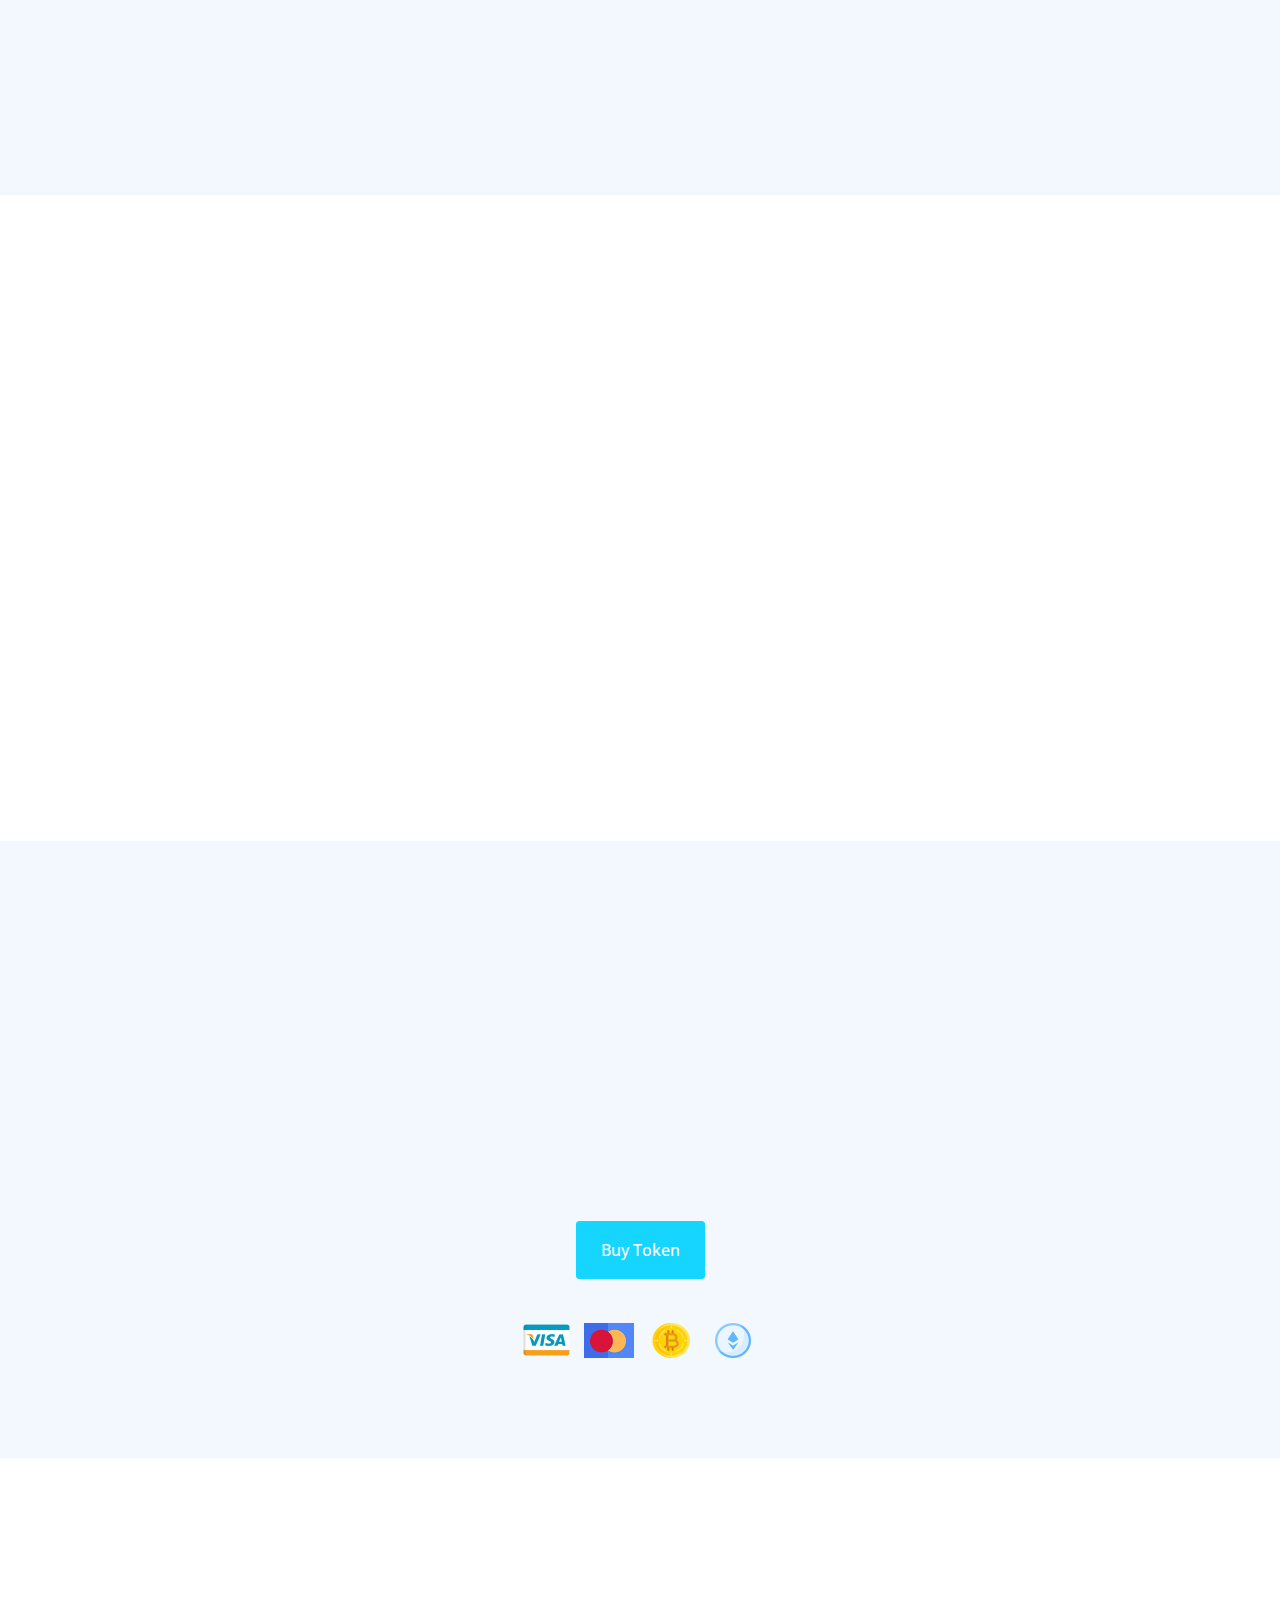
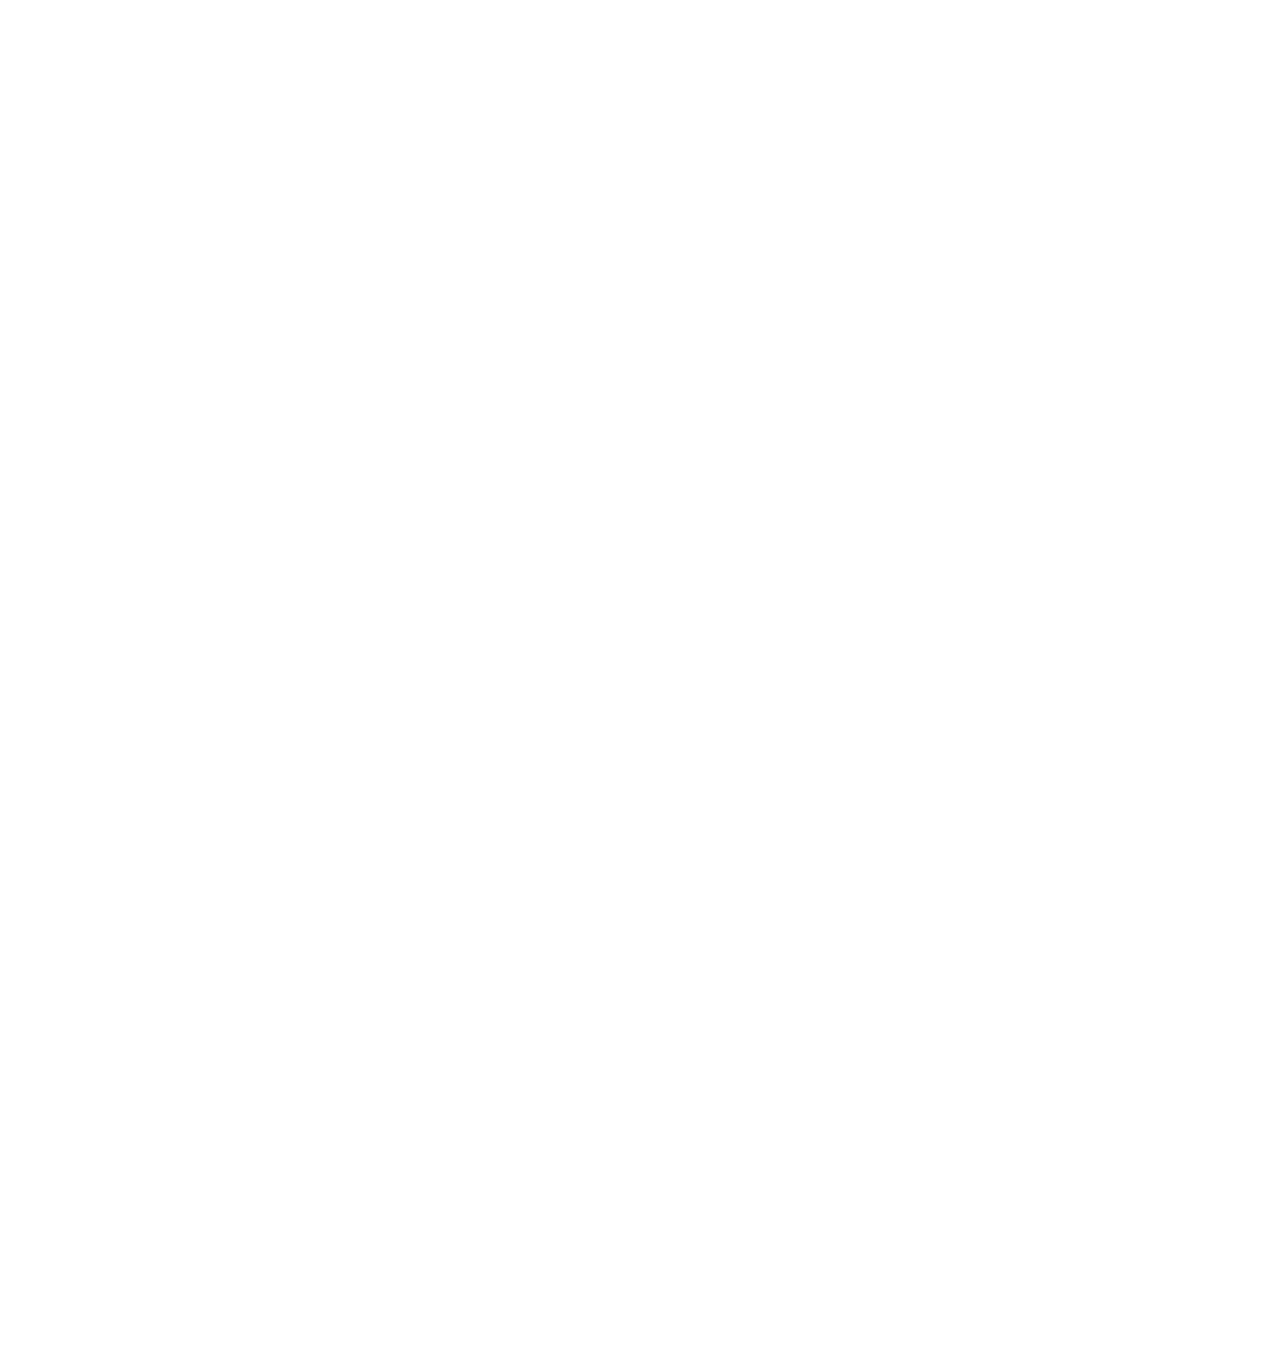
==== commit 3743ad8c: "update scripts" ====
--- a/index.html
+++ b/index.html
@@ -621,6 +621,9 @@
     <script src="lib/waypoints/waypoints.min.js"></script>
     <script src="lib/owlcarousel/owl.carousel.min.js"></script>
     <script src="lib/counterup/counterup.min.js"></script>
+
+    <!-- Template Javascript -->
+    <script src="js/main.js"></script>
     <script>
         var darkSwitch = document.getElementById("darkSwitch");
         window.addEventListener('load', function(){
@@ -648,9 +651,6 @@
             }
         }
     </script>    
-
-    <!-- Template Javascript -->
-    <script src="js/main.js"></script>
 </body>
 
 </html>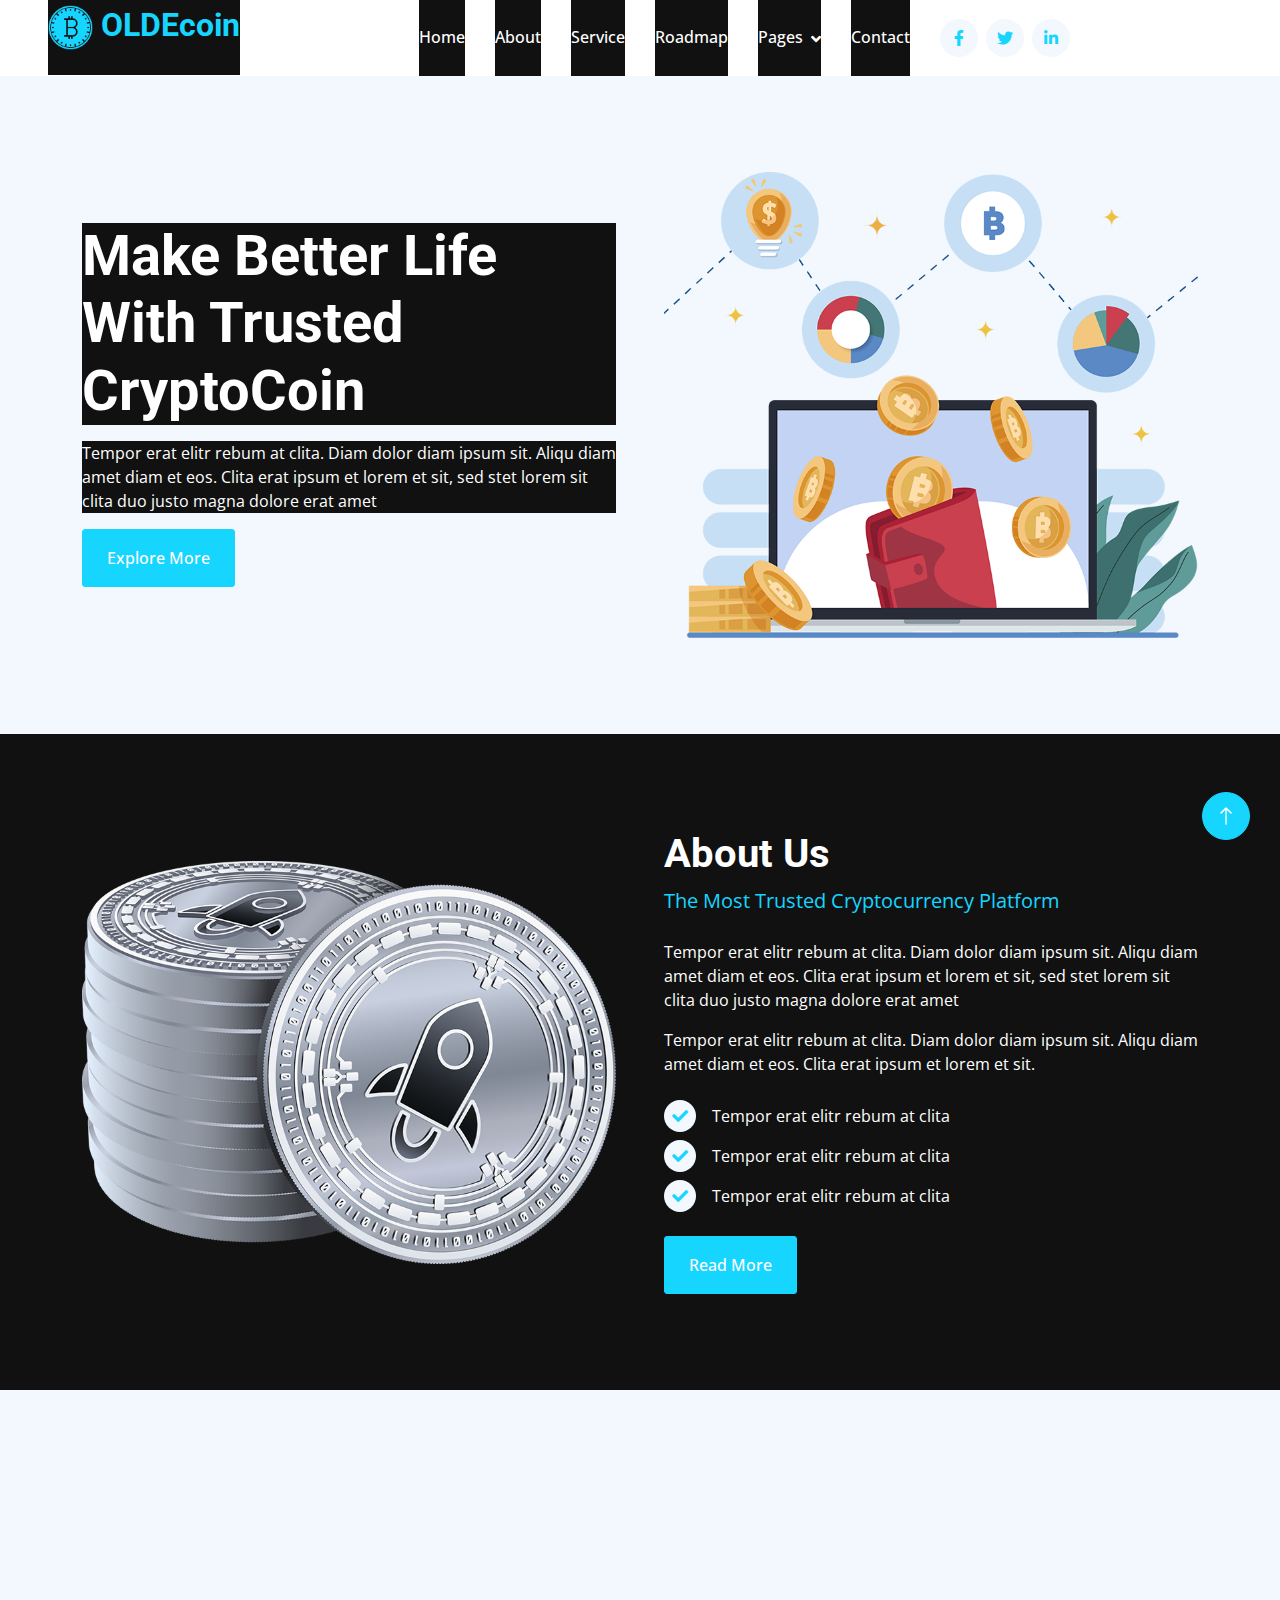
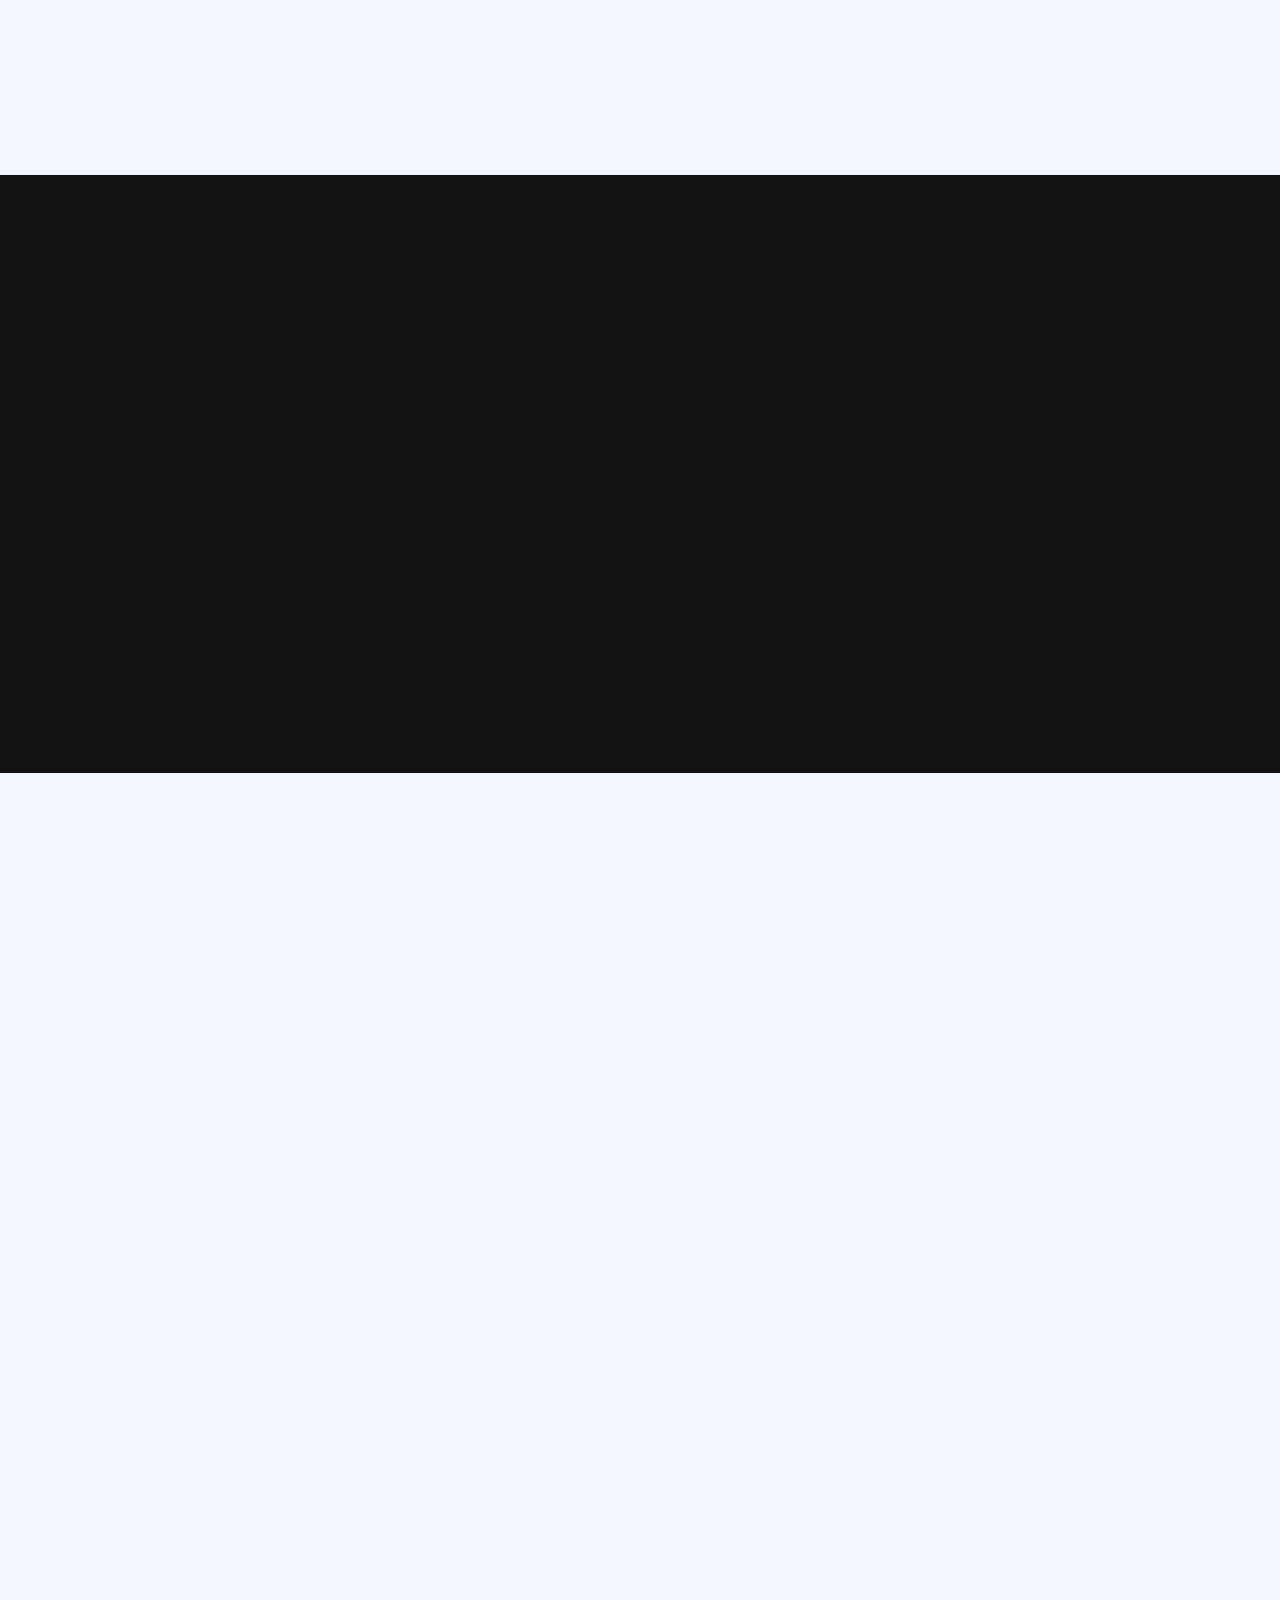
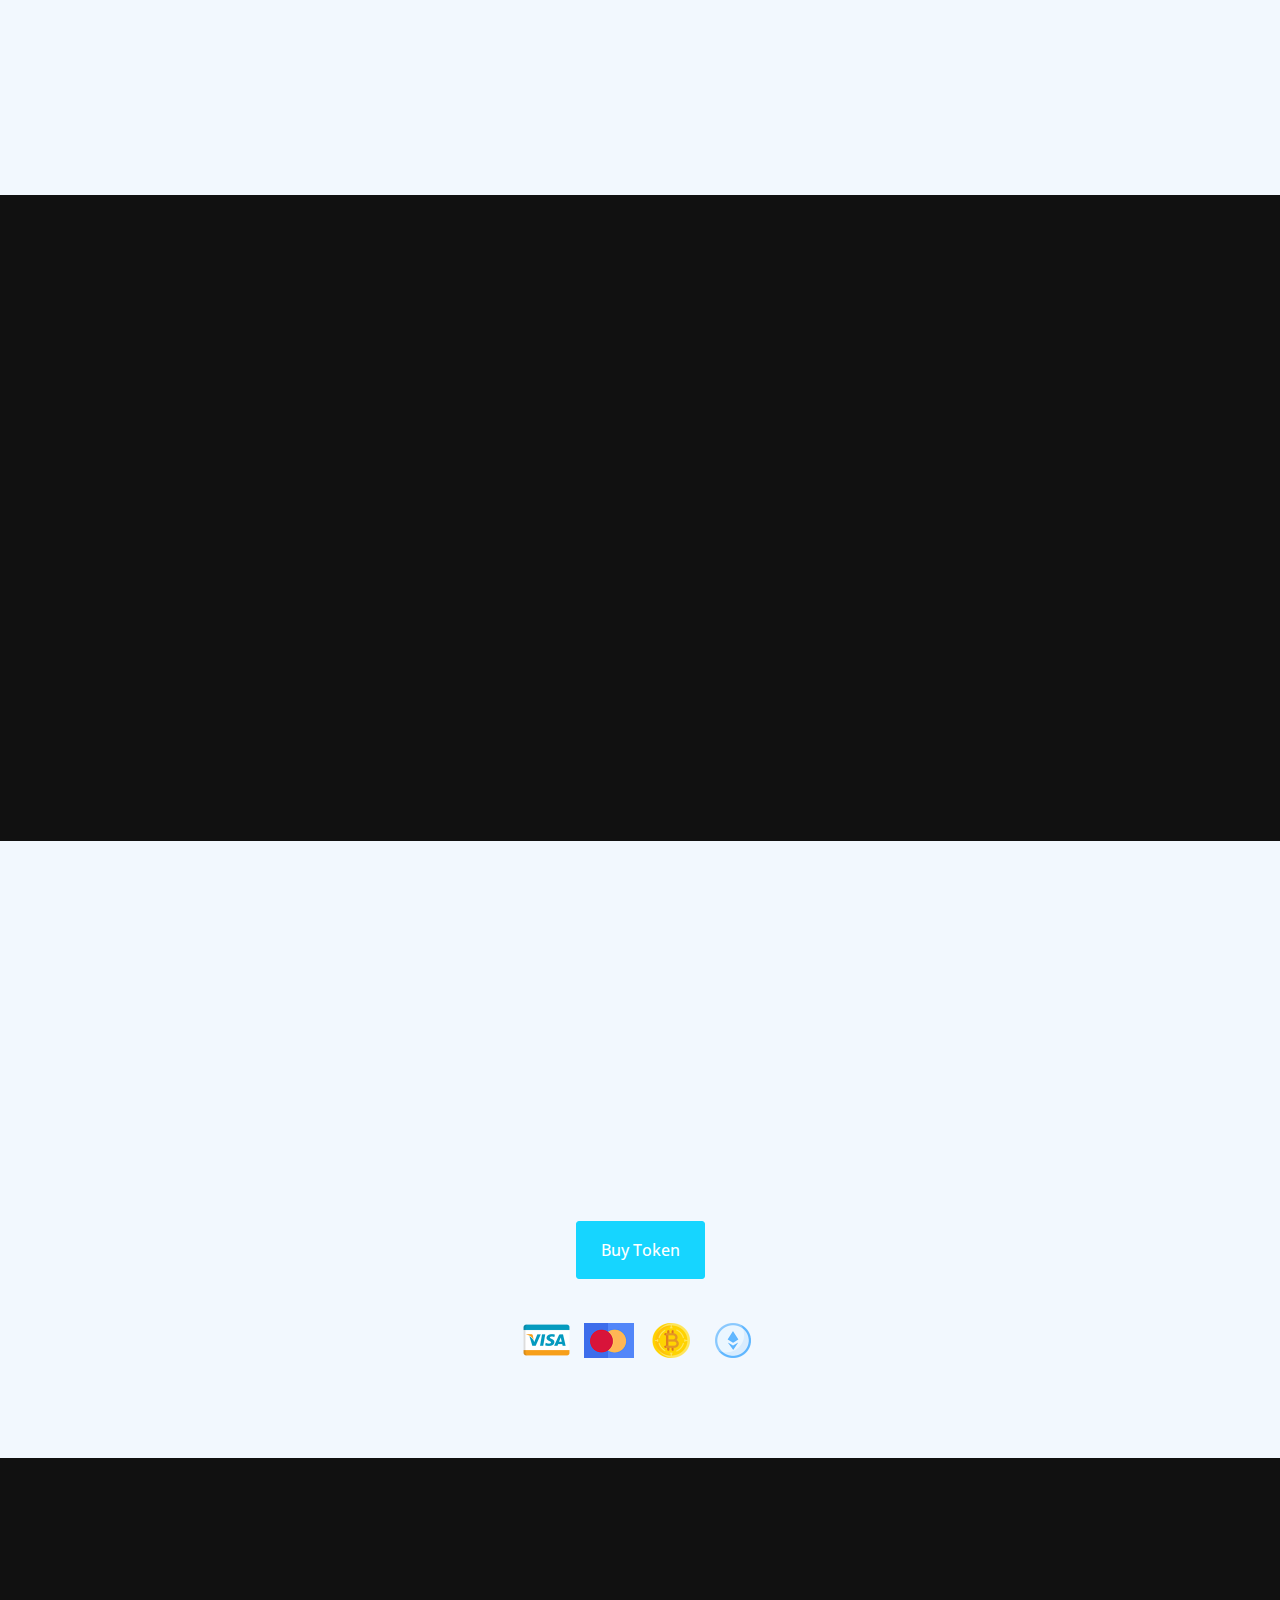
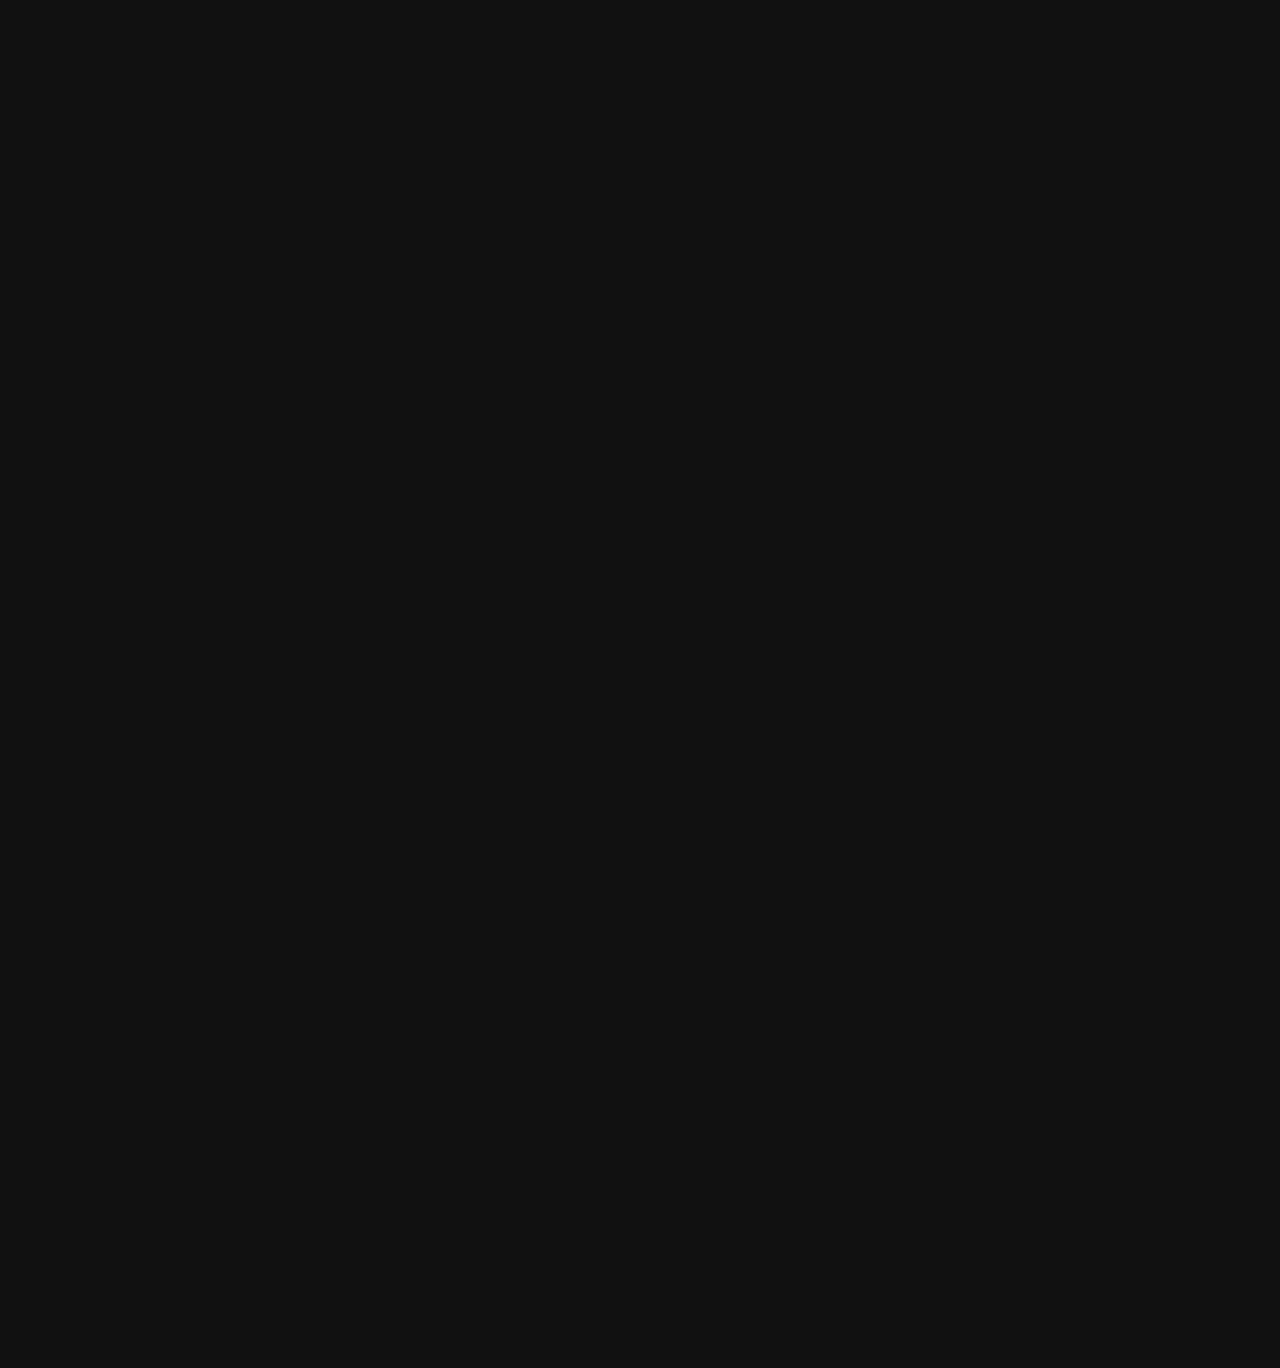
==== commit ddf10951: "update dark mode settings" ====
--- a/index.html
+++ b/index.html
@@ -67,10 +67,6 @@
             </div>
             <a href="contact.html" class="nav-item nav-link">Contact</a>
         </div>
-        <div class="custom-control custom-switch mr-3">
-            <input type="checkbox" class="custom-control-input" id="darkSwitch" name="darkSwitch">
-            <label class="custom-control-label" for="darkSwitch">Dark Mode</label>
-        </div>
         <div class="d-lg-inline-flex me-auto">
             <a class="btn btn-square rounded-circle bg-light text-primary me-2" href="https://www.facebook.com/"><i
                     class="fab fa-facebook-f"></i></a>
@@ -624,33 +620,6 @@
 
     <!-- Template Javascript -->
     <script src="js/main.js"></script>
-    <script>
-        var darkSwitch = document.getElementById("darkSwitch");
-        window.addEventListener('load', function(){
-            if(darkSwitch) {
-                initTheme();
-                darkSwitch.addEventListener('change', function() {
-                    resetTheme();
-                });
-            }
-        });
-    
-        function initTheme() {
-            var darkThemeSelected = (localStorage.getItem('darkSwitch') !== null && localStorage.getItem('darkSwitch') === 'dark');
-            darkSwitch.checked = darkThemeSelected;
-            darkThemeSelected ? document.body.setAttribute('data-theme', 'dark') : document.body.removeAttribute('data-theme');
-        };
-    
-        function resetTheme() {
-            if(darkSwitch.checked) {
-                document.body.setAttribute('data-theme', 'dark');
-                localStorage.setItem('darkSwitch', 'dark');
-            } else {
-                document.body.removeAttribute('data-theme');
-                localStorage.removeItem('darkSwitch');
-            }
-        }
-    </script>    
 </body>
 
 </html>--- a/css/style.css
+++ b/css/style.css
@@ -1,58 +1,32 @@
 :root {
-  --primary: #16D5FF;
-  --secondary: #999999;
-  --light: #F2F8FE;
-  --dark: #111111;
-
-  /* Define other variables as needed */
+    --primary-color: #16D5FF;
+    --subtle-color: #999999;
+    --dark-bg: #111111;
+    --light-text: #FFFFFF;
 }
 
 .back-to-top {
-  position: fixed;
-  display: none;
-  right: 30px;
-  bottom: 60px;
-  z-index: 99;
-}
-
+    position: fixed;
+    right: 30px;
+    bottom: 60px;
+    z-index: 99;
+}
+
+body,
+a,
+h1,
+h2,
+h3,
 h4,
 h5,
 h6,
-.h4,
-.h5,
-.h6 {
-  font-weight: 500 !important;
-}
-
-/* Light mode styles */
-[data-theme="light"],
-[data-theme="light"] a {
-  background-color: var(--light);
-  color: black;
-}
-
-.custom-control-input {
-  width: 54px;
-  height: 28px;
-}
-
-.custom-control-label::before {
-  width: 28px;
-  height: 28px;
-}
-
-.custom-control-label::after {
-  left: 26px;
-  width: 22px;
-  height: 22px;
-}
-
-/* Dark mode styles */
-[data-theme="dark"],
-[data-theme="dark"] a {
+p {
   background-color: var(--dark-bg);
   color: var(--light-text);
 }
+
+
+
 /*** Spinner ***/
 #spinner {
     opacity: 0;
@@ -137,7 +111,7 @@
 }
 
 @media (max-width: 991.98px) {
-    .navbar .navbar-nav .nav-link  {
+    .navbar .navbar-nav .nav-link {
         margin-right: 0;
         padding: 10px 0;
     }
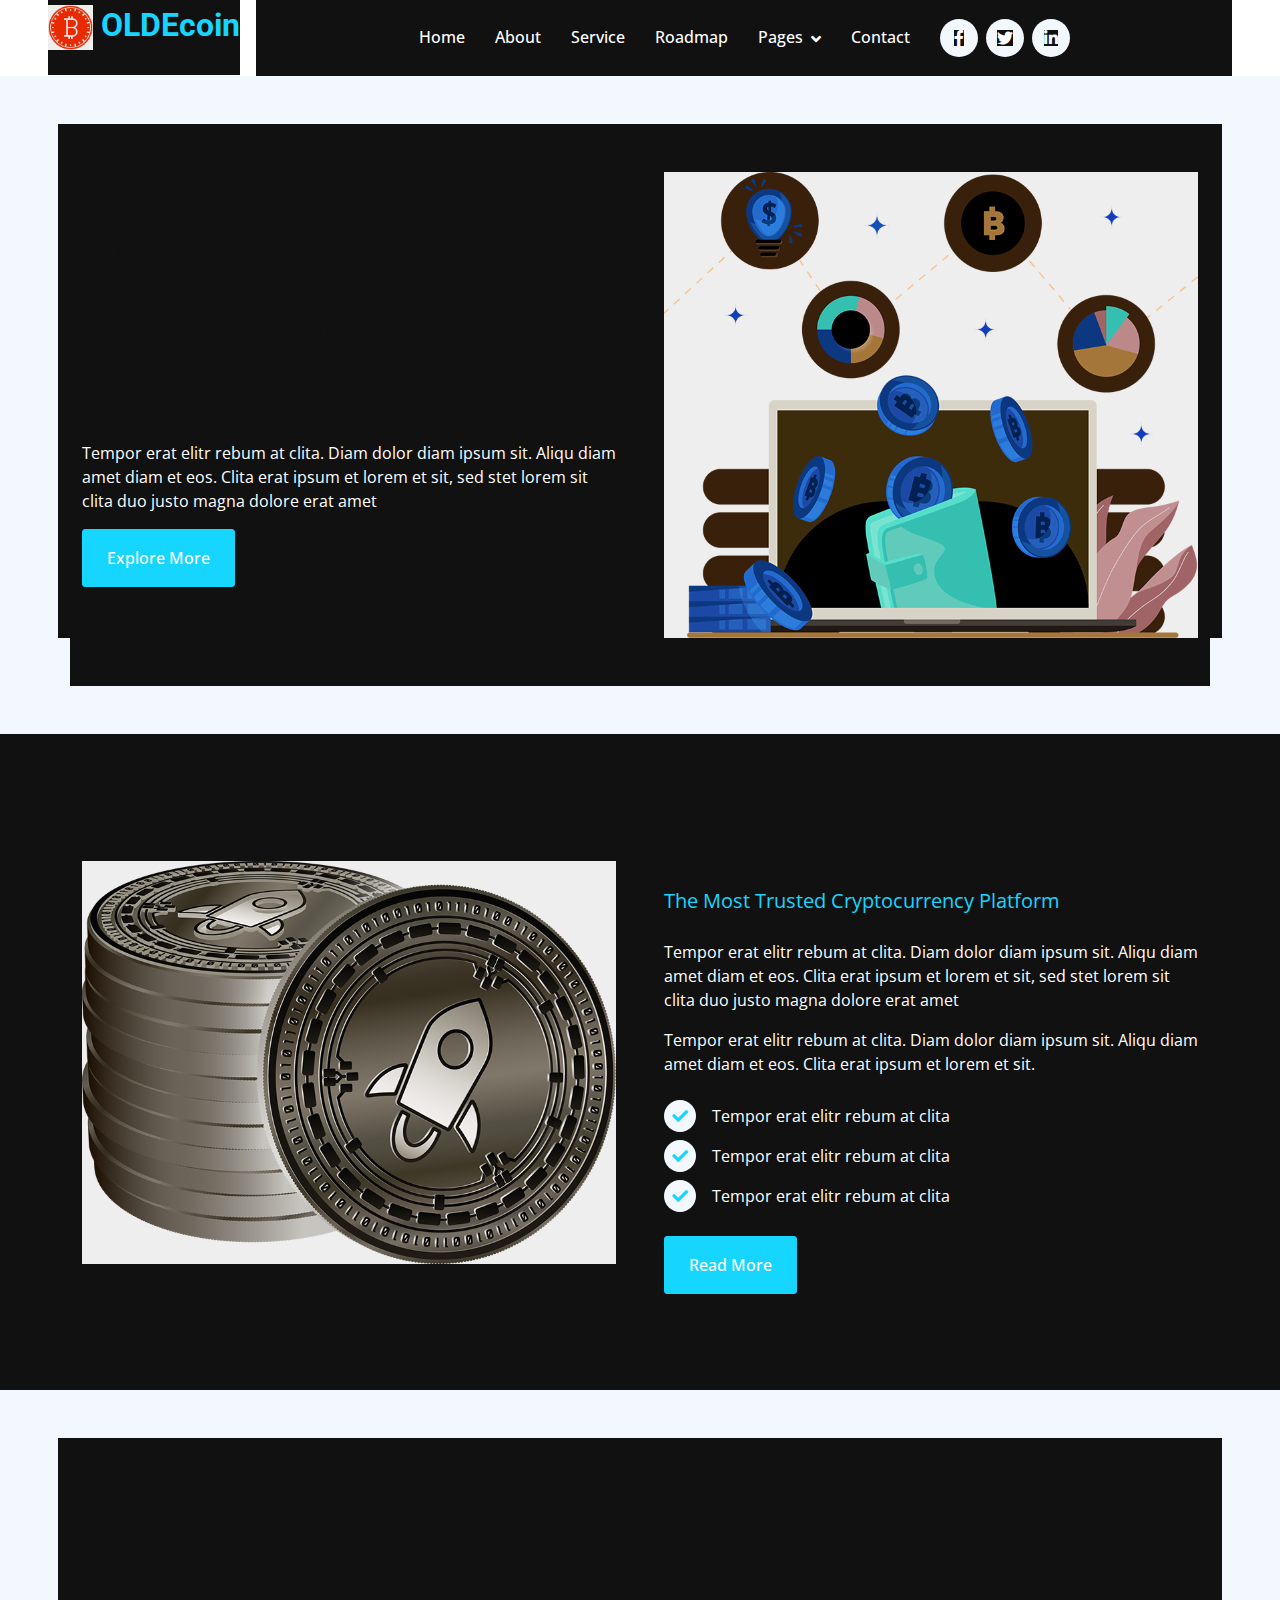
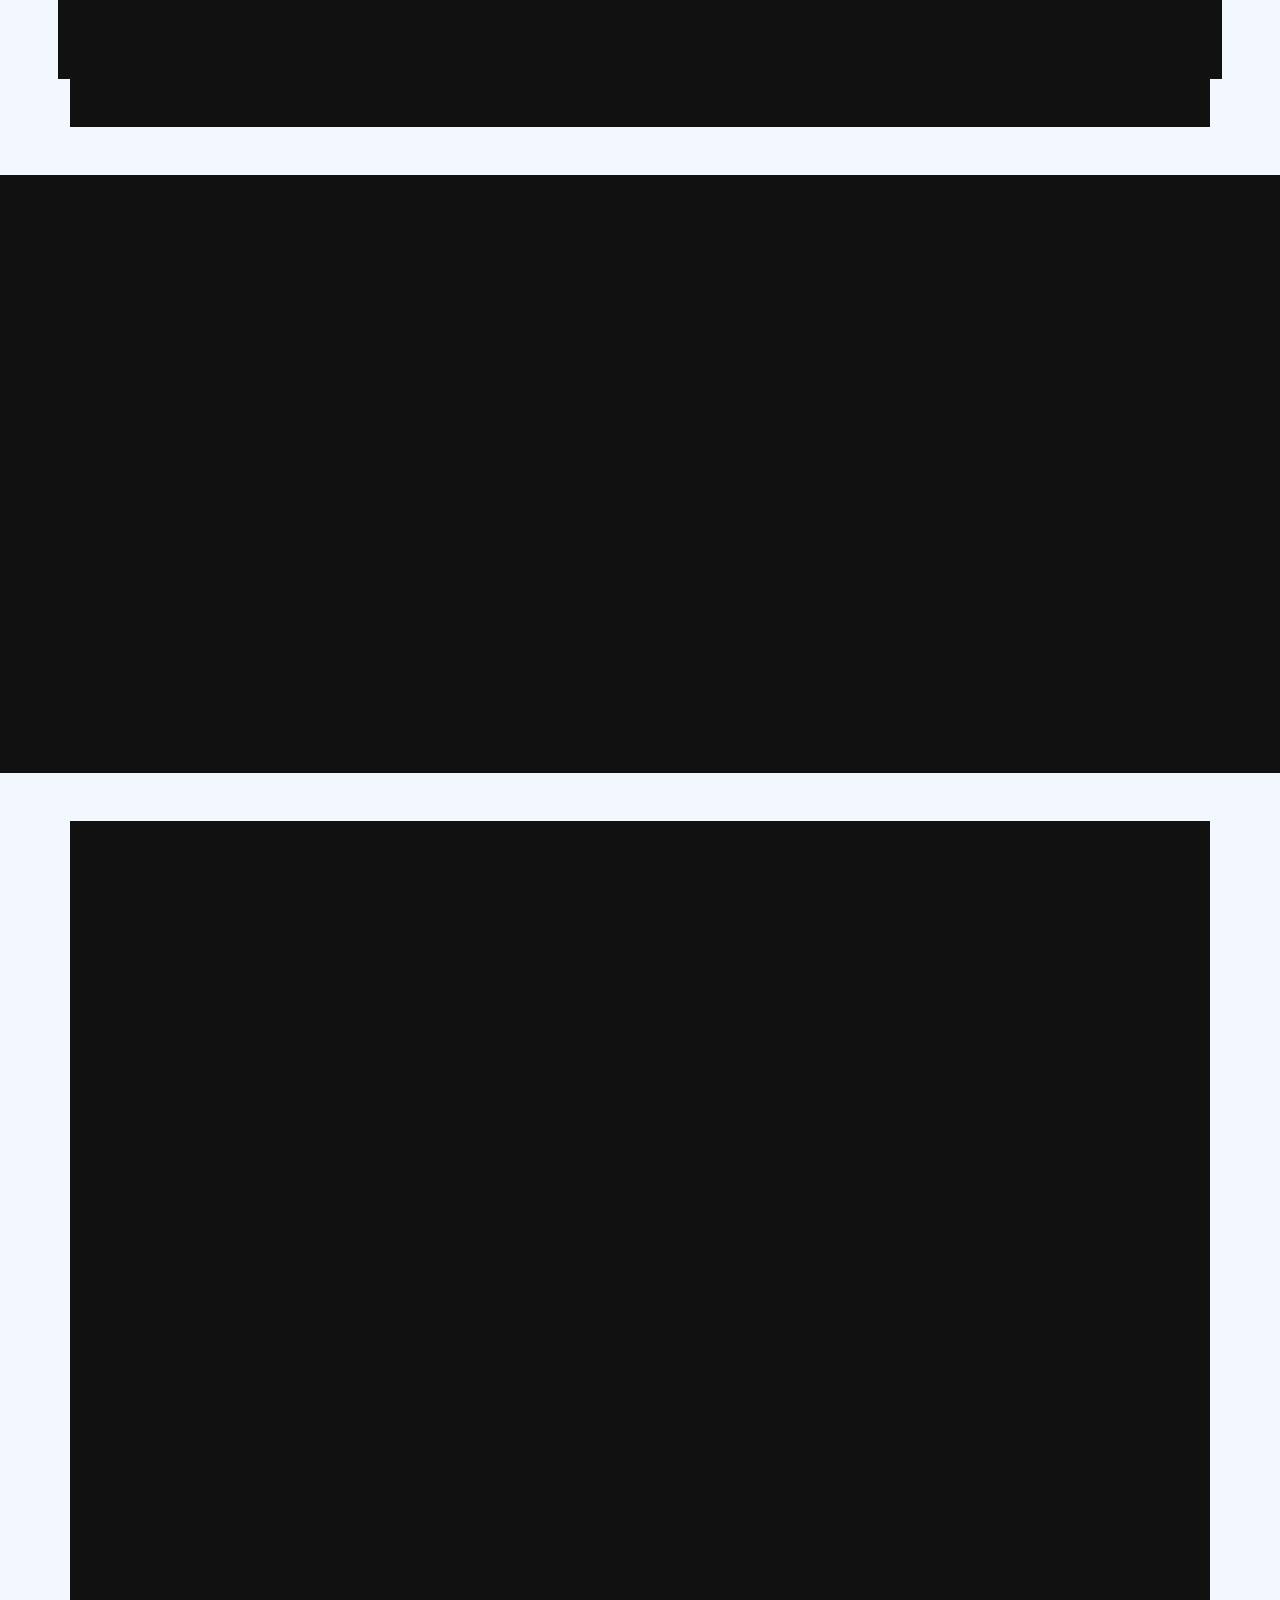
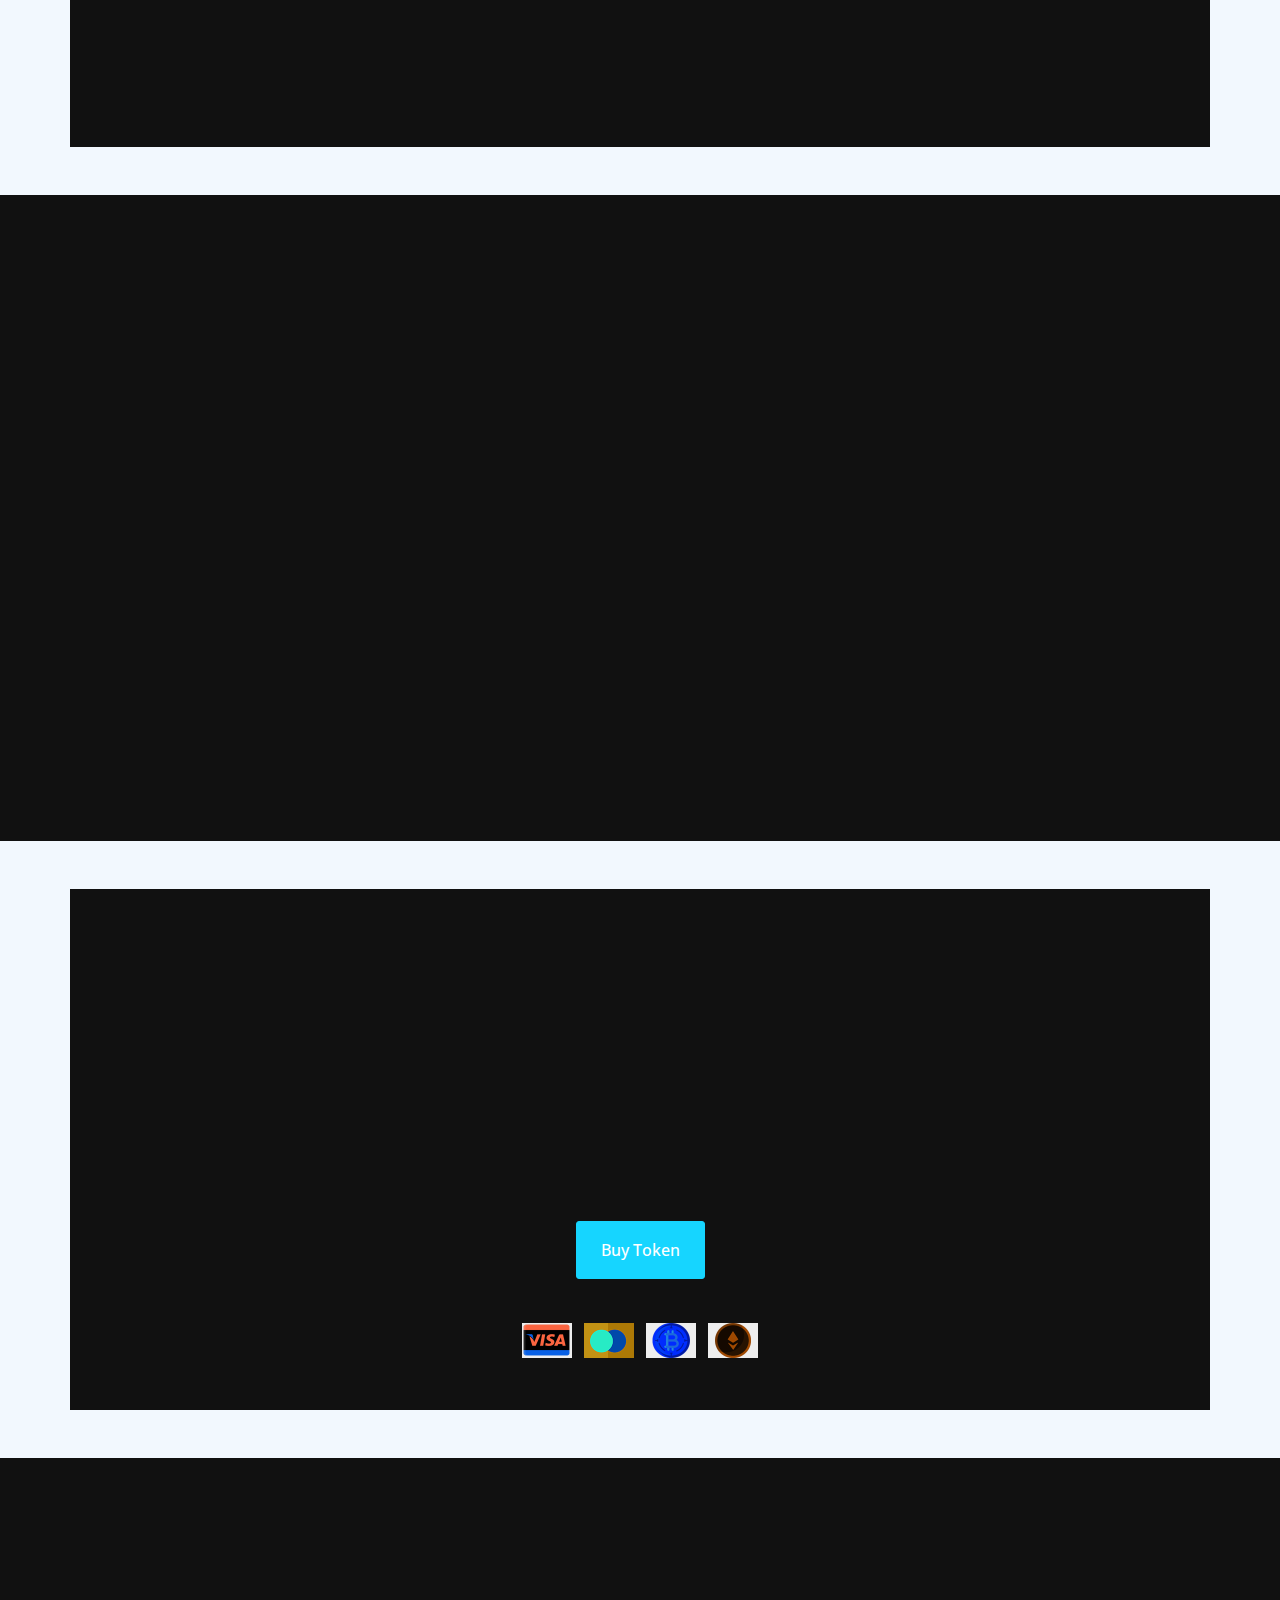
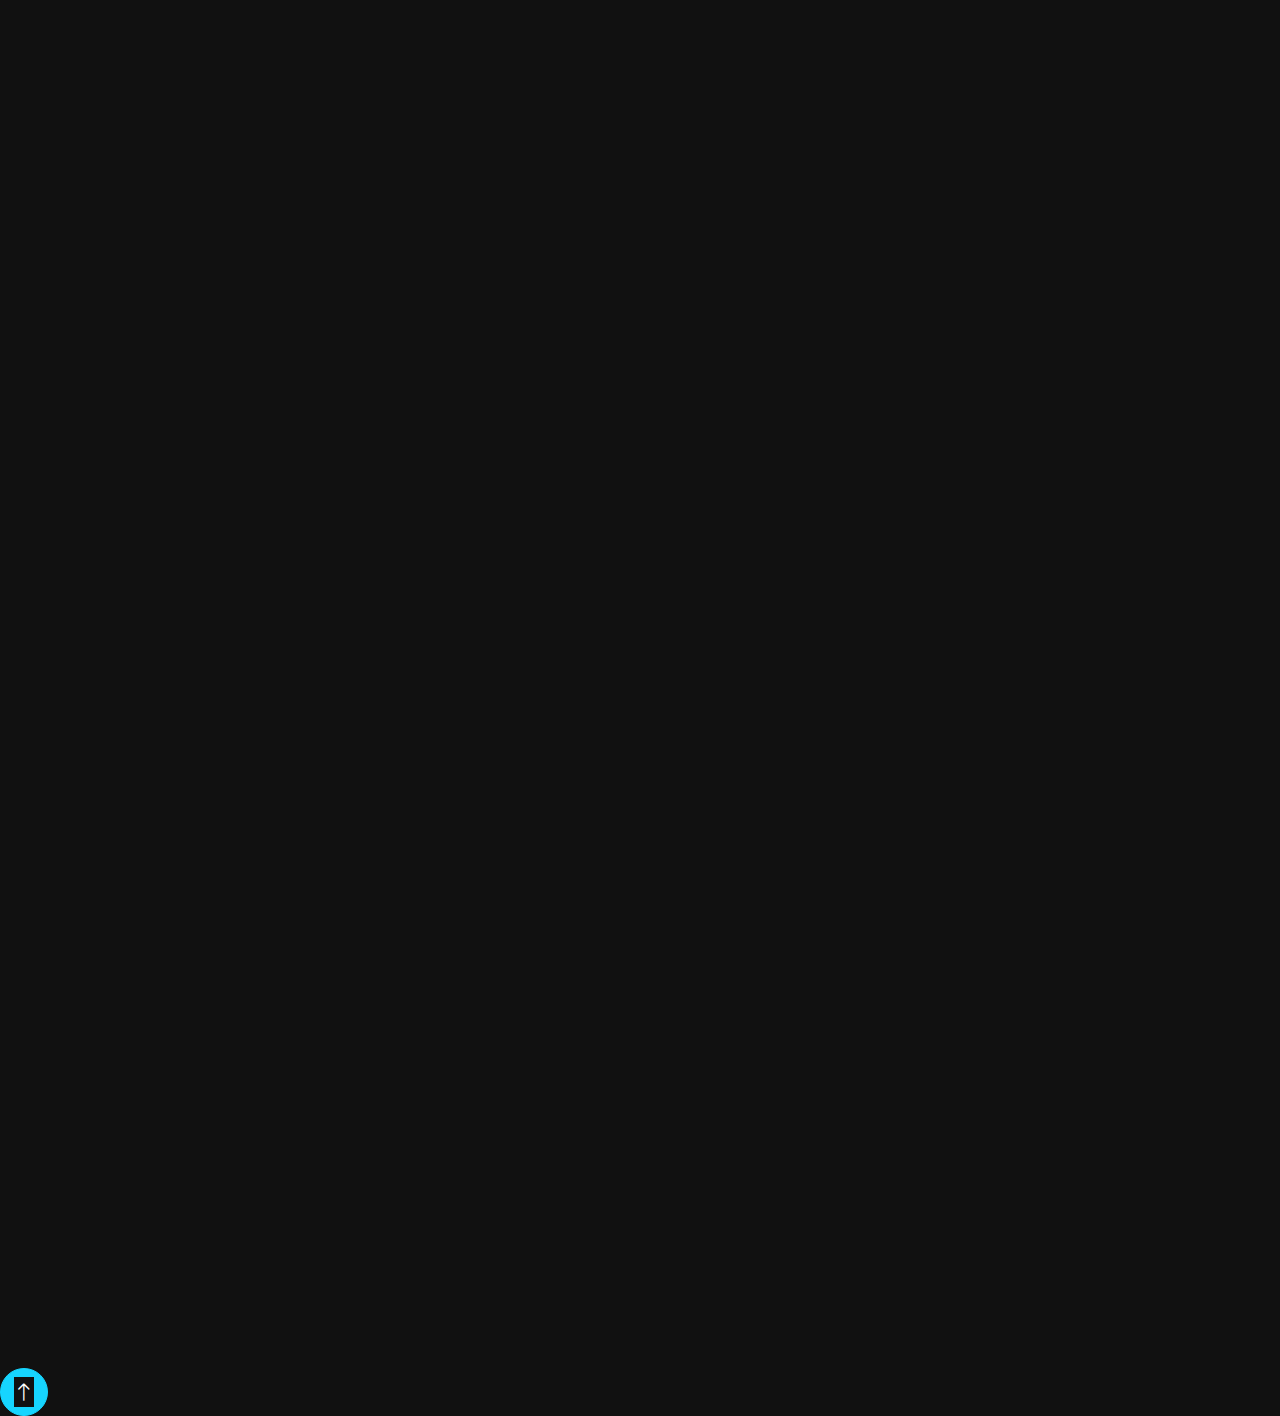
==== commit 9a15e2f8: "update index.html dark settings" ====
--- a/index.html
+++ b/index.html
@@ -30,6 +30,14 @@
 
     <!-- Template Stylesheet -->
     <link href="css/style.css" rel="stylesheet">
+    
+    <!-- Custom styles for dark color theme -->
+    <style>
+        body {
+            background-color: #111;
+            color: #fff;
+        }
+    </style>
 </head>
 
 <body>
@@ -100,6 +108,9 @@
     </div>
     <!-- Header End -->
 
+</body>
+
+</html>
 
     <!-- About Start -->
     <div class="container-xxl py-5">
--- a/css/style.css
+++ b/css/style.css
@@ -1,30 +1,20 @@
 :root {
-    --primary-color: #16D5FF;
-    --subtle-color: #999999;
-    --dark-bg: #111111;
-    --light-text: #FFFFFF;
-}
-
-.back-to-top {
-    position: fixed;
-    right: 30px;
-    bottom: 60px;
-    z-index: 99;
-}
-
-body,
-a,
-h1,
-h2,
-h3,
-h4,
-h5,
-h6,
-p {
+  --primary-color: #16D5FF;
+  --subtle-color: #999999;
+  --dark-bg: #111111;
+  --light-text: #FFFFFF;
+}
+
+/* Set all elements to use dark mode */
+* {
   background-color: var(--dark-bg);
   color: var(--light-text);
 }
 
+/* Except for images */
+img {
+  filter: invert(1);
+}
 
 
 /*** Spinner ***/
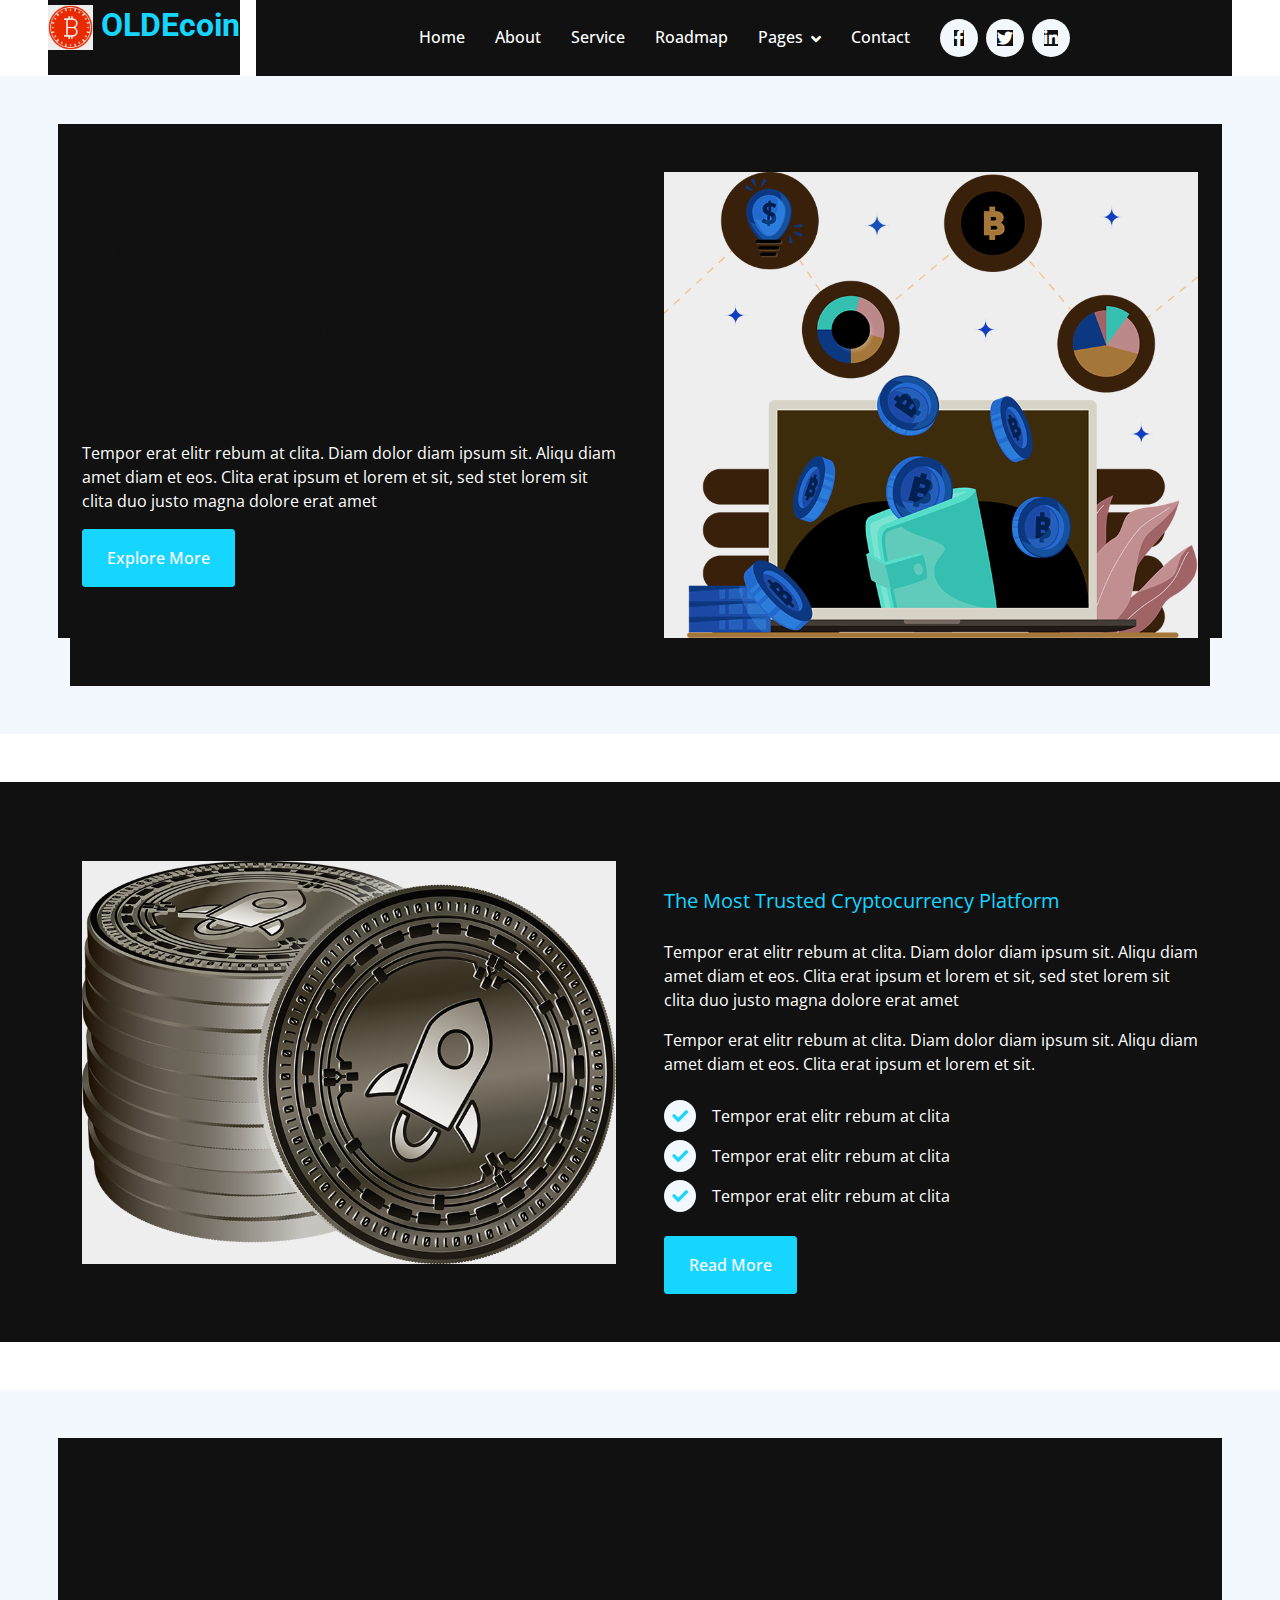
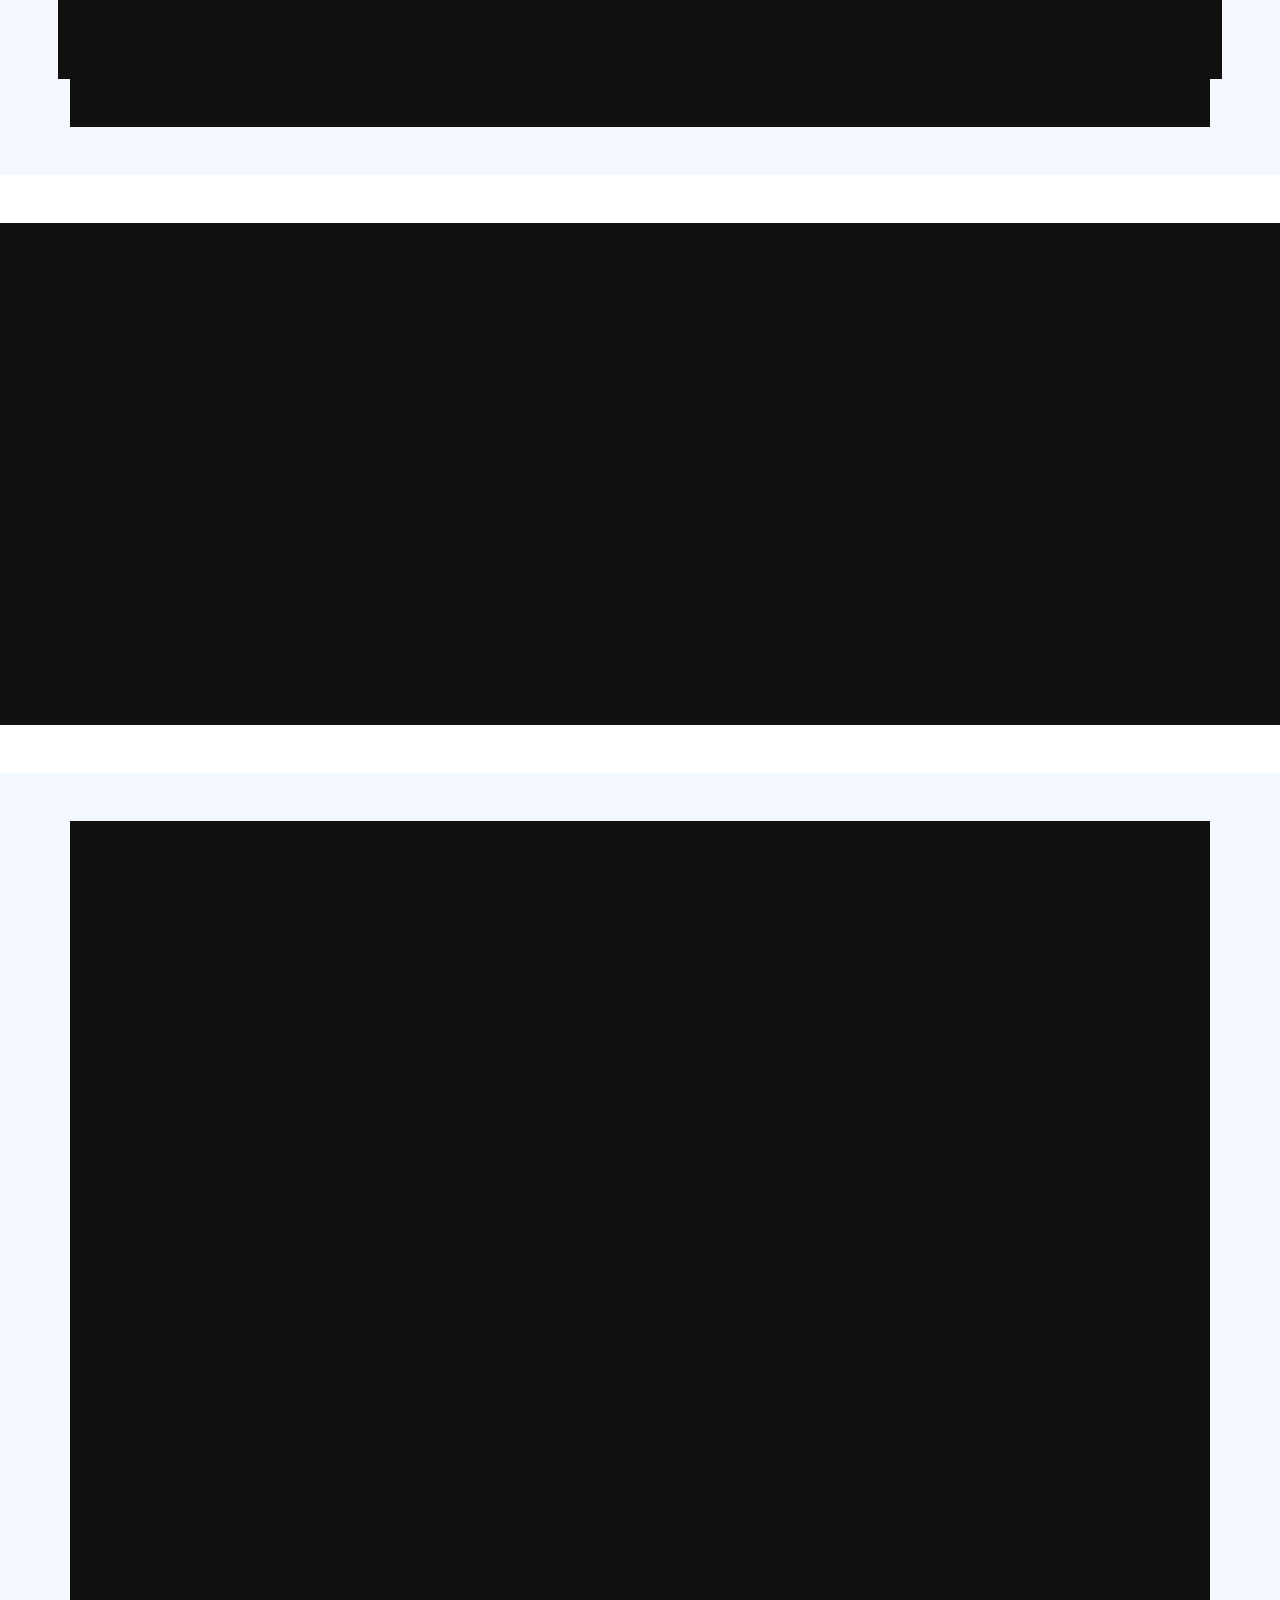
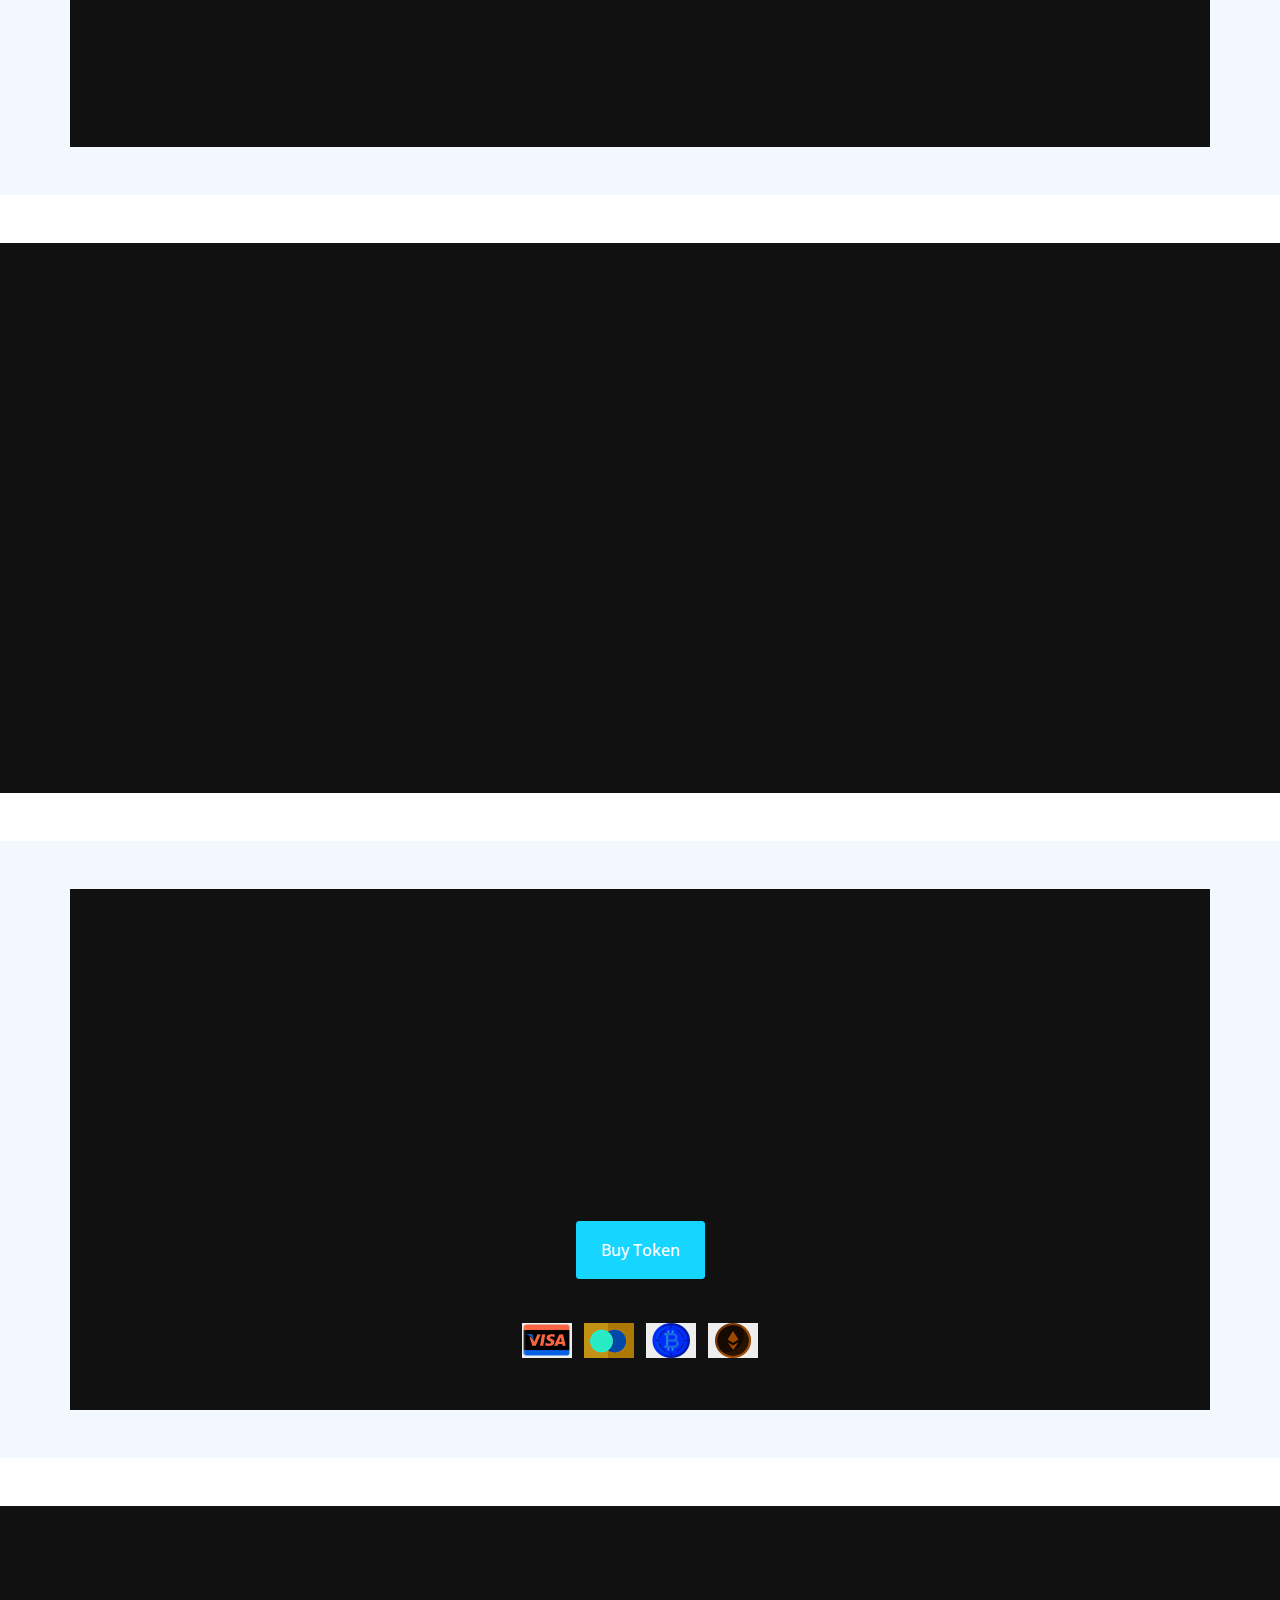
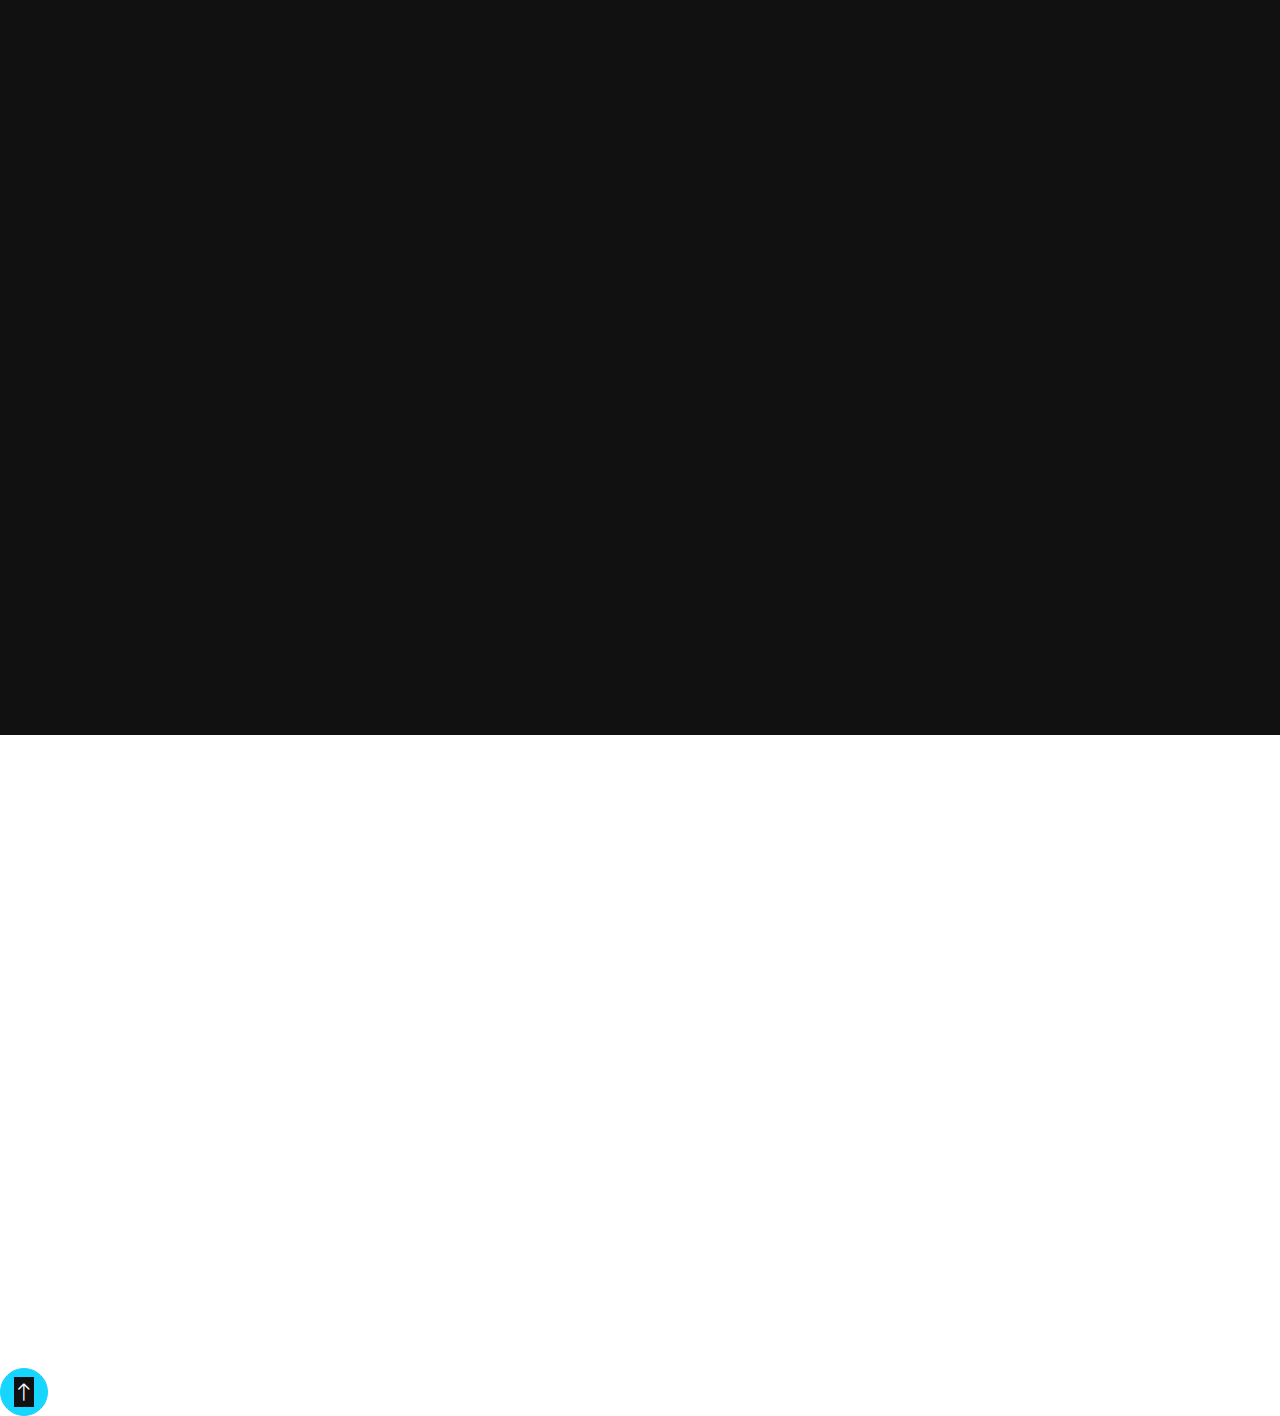
==== commit 8881db3a: "removed custom dark styles in index.html" ====
--- a/index.html
+++ b/index.html
@@ -31,13 +31,6 @@
     <!-- Template Stylesheet -->
     <link href="css/style.css" rel="stylesheet">
     
-    <!-- Custom styles for dark color theme -->
-    <style>
-        body {
-            background-color: #111;
-            color: #fff;
-        }
-    </style>
 </head>
 
 <body>
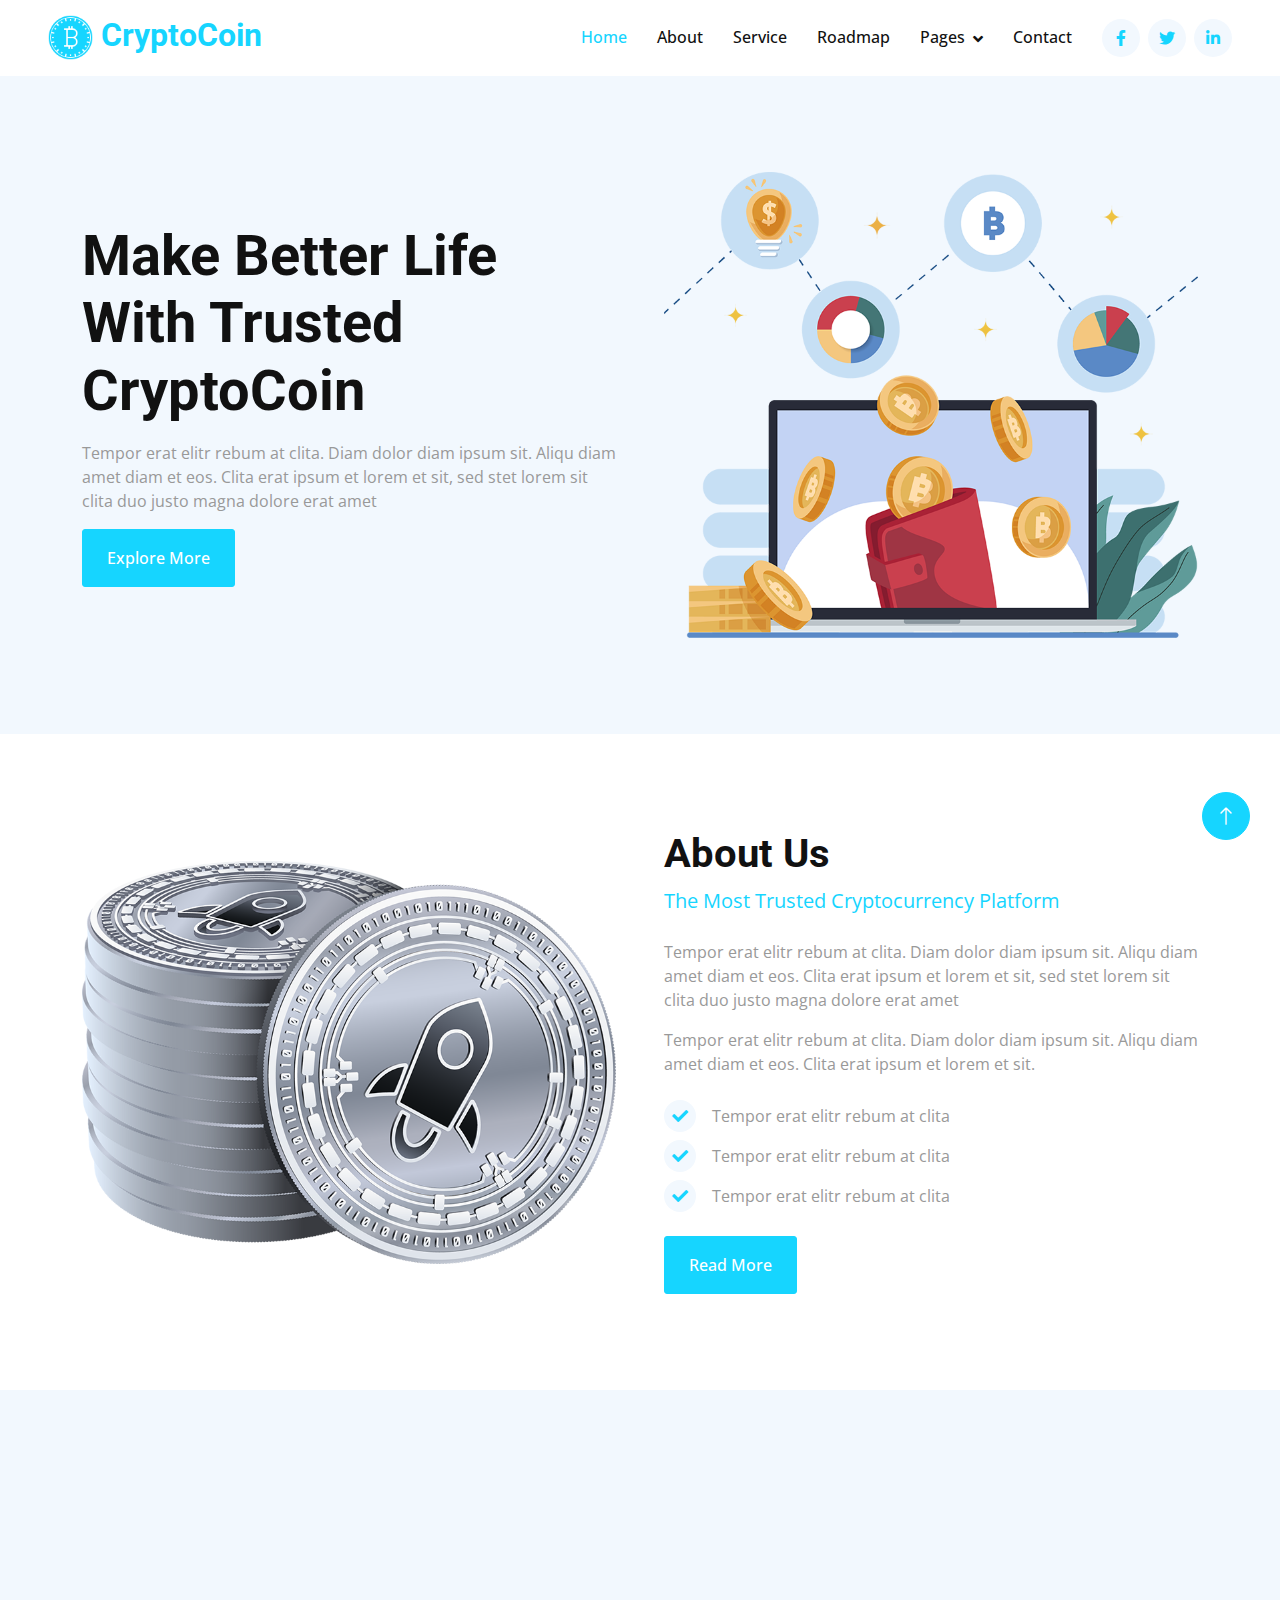
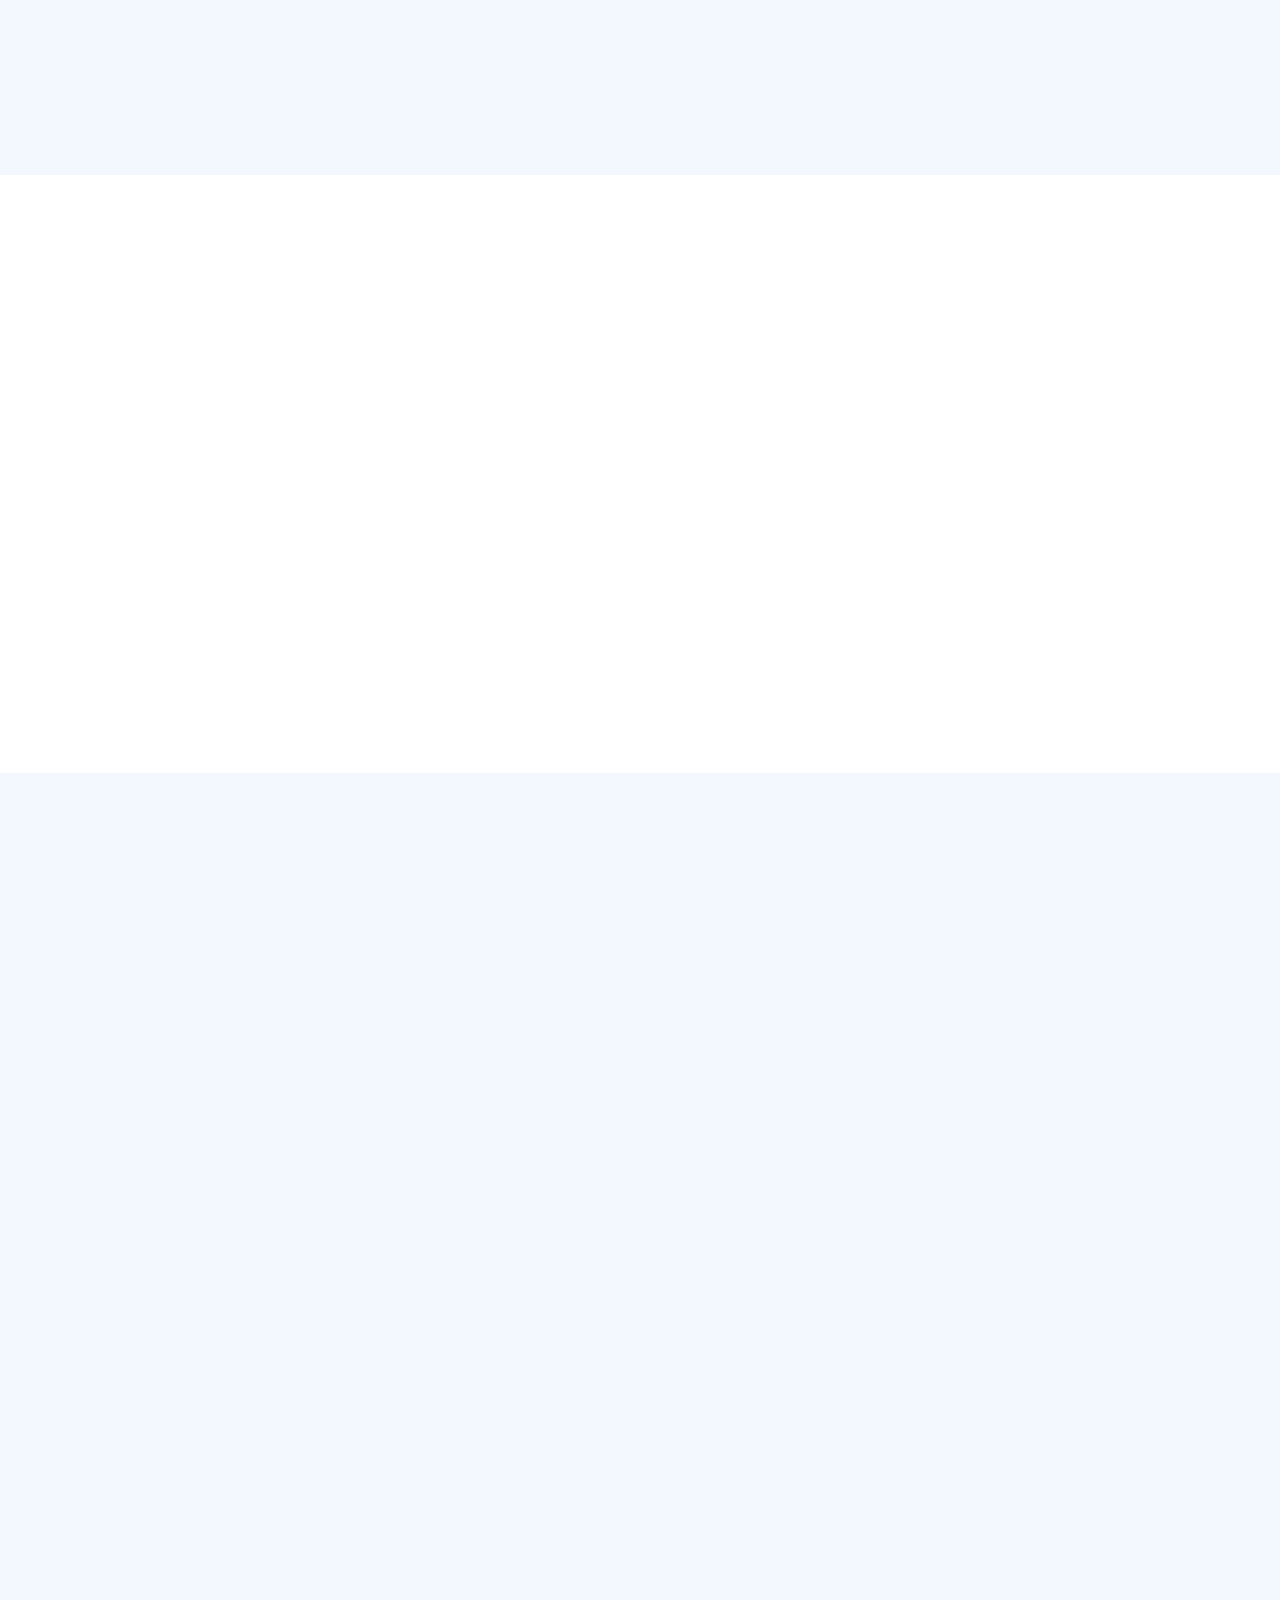
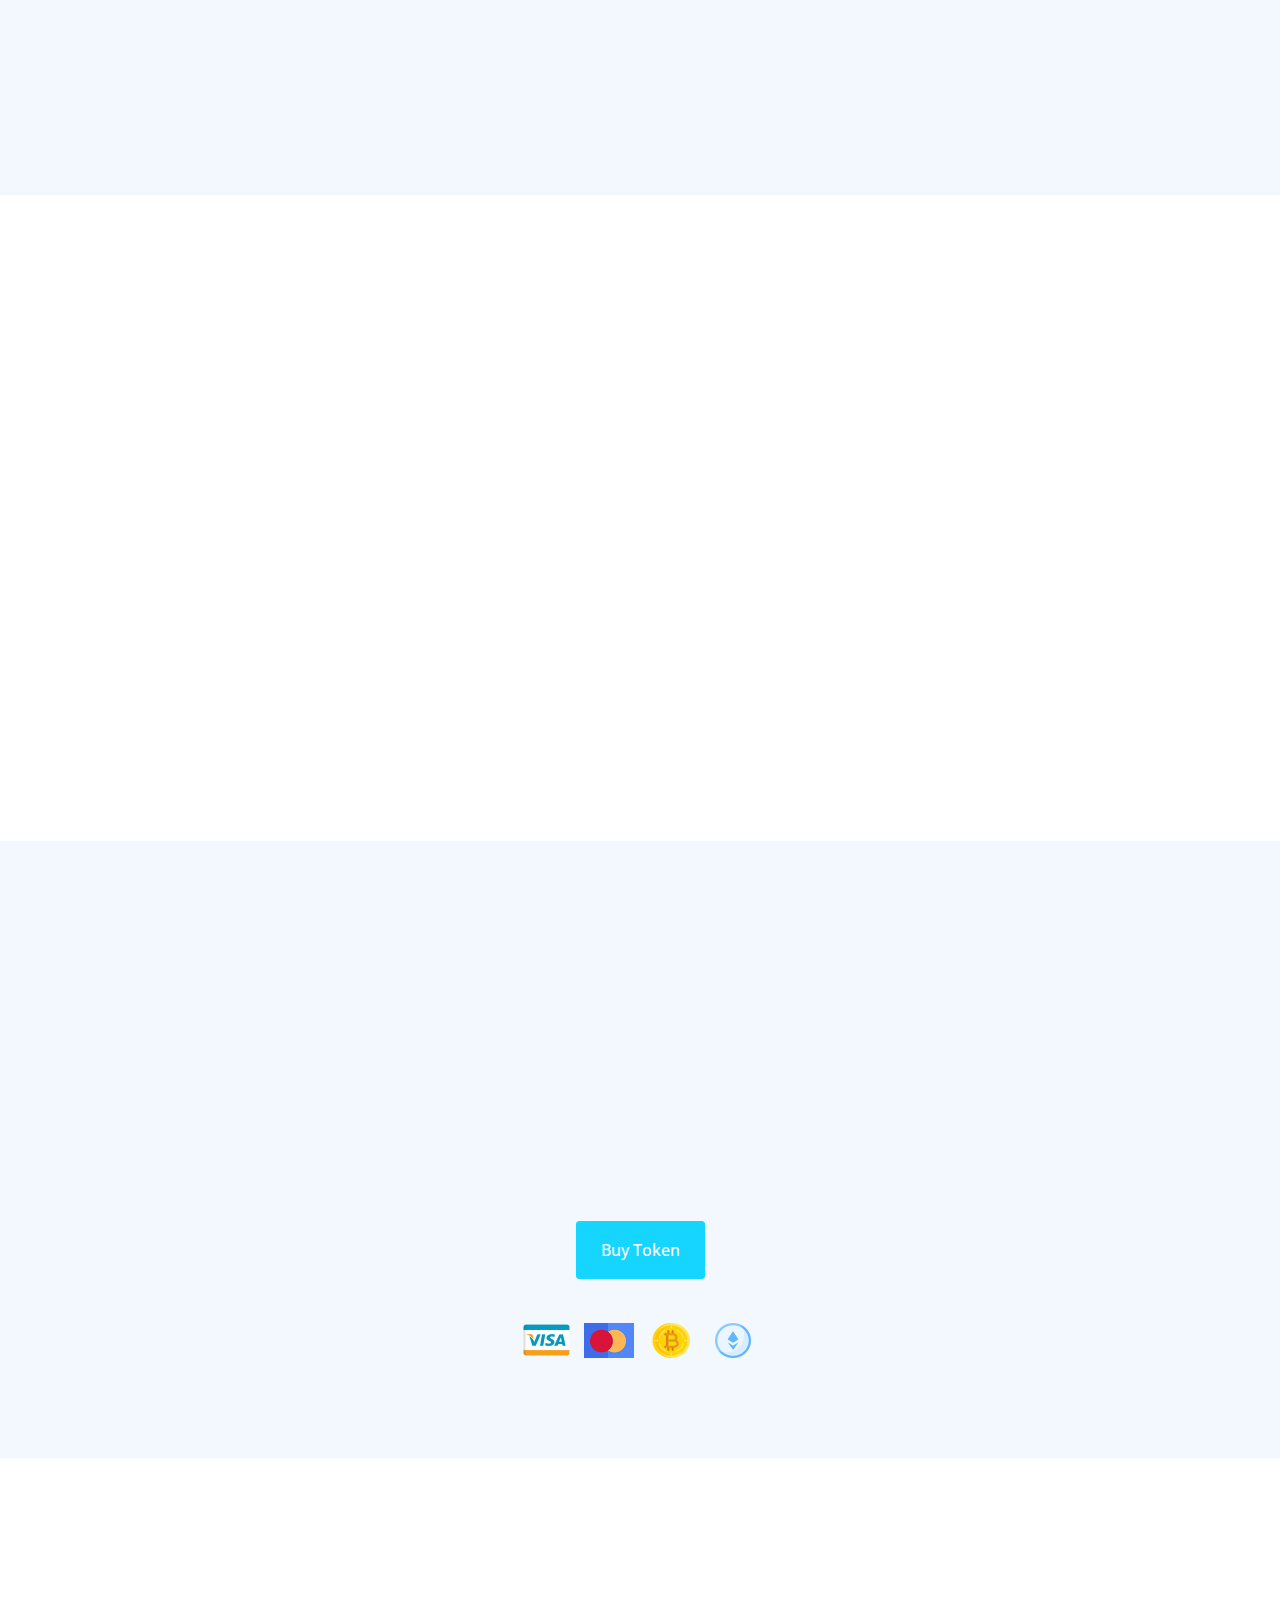
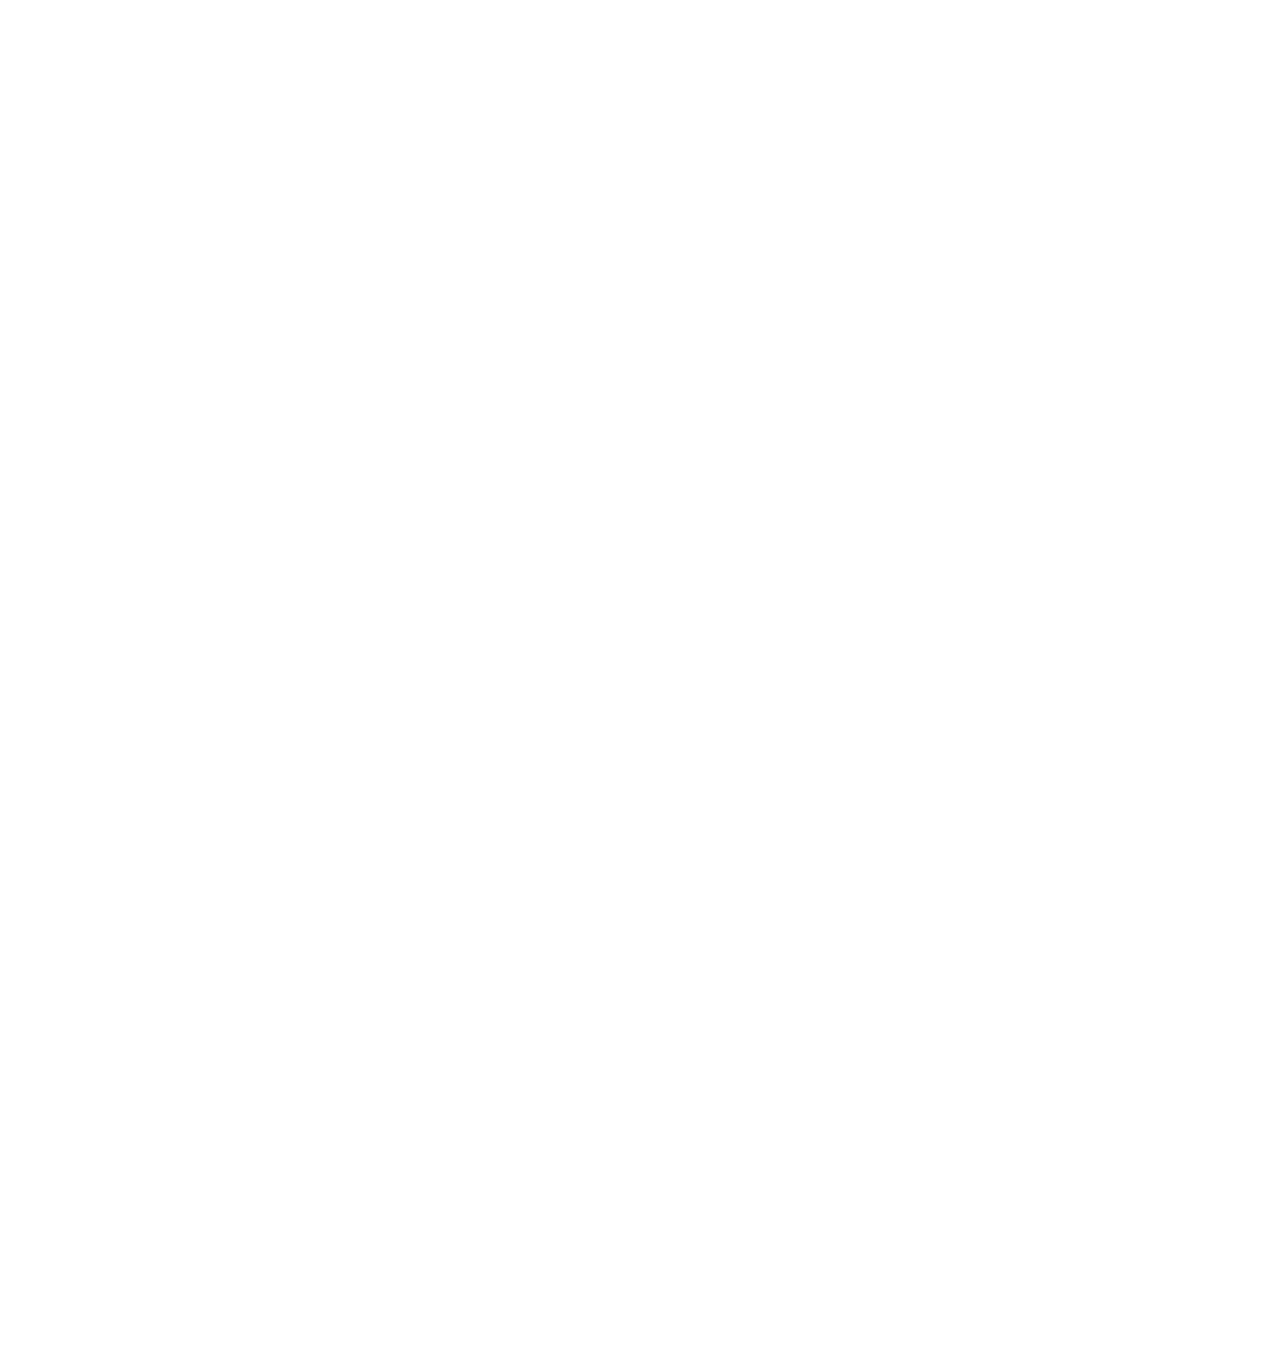
==== commit 67ccc215: "update site" ====
--- a/index.html
+++ b/index.html
@@ -1,9 +1,9 @@
 <!DOCTYPE html>
-<html lang="en" data-bs-theme="dark">
+<html lang="en">
 
 <head>
     <meta charset="utf-8">
-    <title>OLDEcoin - A coin for Olde English Bulldogges</title>
+    <title>CryptoCoin - Free Cryptocurrency Website Template</title>
     <meta content="width=device-width, initial-scale=1.0" name="viewport">
     <meta content="" name="keywords">
     <meta content="" name="description">
@@ -30,7 +30,6 @@
 
     <!-- Template Stylesheet -->
     <link href="css/style.css" rel="stylesheet">
-    
 </head>
 
 <body>
@@ -42,43 +41,43 @@
     <!-- Spinner End -->
 
 
-<!-- Navbar Start -->
-<nav class="navbar navbar-expand-lg bg-white navbar-light sticky-top p-0 px-4 px-lg-5">
-    <a href="index.html" class="navbar-brand">
-        <h2 class="m-0 text-primary"><img class="img-fluid me-2" src="img/icon-1.png" alt="OLDEcoin"
-                style="width: 45px;">OLDEcoin</h2>
-    </a>
-    <button type="button" class="navbar-toggler" data-bs-toggle="collapse" data-bs-target="#navbarCollapse">
-        <span class="navbar-toggler-icon"></span>
-    </button>
-    <div class="collapse navbar-collapse" id="navbarCollapse">
-        <div class="navbar-nav ms-auto py-4 py-lg-0">
-            <a href="index.html" class="nav-item nav-link active">Home</a>
-            <a href="about.html" class="nav-item nav-link">About</a>
-            <a href="service.html" class="nav-item nav-link">Service</a>
-            <a href="roadmap.html" class="nav-item nav-link">Roadmap</a>
-            <div class="nav-item dropdown">
-                <a href="#" class="nav-link dropdown-toggle" data-bs-toggle="dropdown">Pages</a>
-                <div class="dropdown-menu shadow-sm m-0">
-                    <a href="feature.html" class="dropdown-item">Feature</a>
-                    <a href="token.html" class="dropdown-item">Token Sale</a>
-                    <a href="faq.html" class="dropdown-item">FAQs</a>
-                    <a href="404.html" class="dropdown-item">404 Page</a>
-                </div>
-            </div>
-            <a href="contact.html" class="nav-item nav-link">Contact</a>
-        </div>
-        <div class="d-lg-inline-flex me-auto">
-            <a class="btn btn-square rounded-circle bg-light text-primary me-2" href="https://www.facebook.com/"><i
-                    class="fab fa-facebook-f"></i></a>
-            <a class="btn btn-square rounded-circle bg-light text-primary me-2" href="https://twitter.com/"><i
-                    class="fab fa-twitter"></i></a>
-            <a class="btn btn-square rounded-circle bg-light text-primary" href="https://www.linkedin.com/"><i
-                    class="fab fa-linkedin-in"></i></a>
-        </div>
-    </div>
-</nav>
-<!-- Navbar End -->
+    <!-- Navbar Start -->
+    <nav class="navbar navbar-expand-lg bg-white navbar-light sticky-top p-0 px-4 px-lg-5">
+        <a href="index.html" class="navbar-brand d-flex align-items-center">
+            <h2 class="m-0 text-primary"><img class="img-fluid me-2" src="img/icon-1.png" alt=""
+                    style="width: 45px;">CryptoCoin</h2>
+        </a>
+        <button type="button" class="navbar-toggler" data-bs-toggle="collapse" data-bs-target="#navbarCollapse">
+            <span class="navbar-toggler-icon"></span>
+        </button>
+        <div class="collapse navbar-collapse" id="navbarCollapse">
+            <div class="navbar-nav ms-auto py-4 py-lg-0">
+                <a href="index.html" class="nav-item nav-link active">Home</a>
+                <a href="about.html" class="nav-item nav-link">About</a>
+                <a href="service.html" class="nav-item nav-link">Service</a>
+                <a href="roadmap.html" class="nav-item nav-link">Roadmap</a>
+                <div class="nav-item dropdown">
+                    <a href="#" class="nav-link dropdown-toggle" data-bs-toggle="dropdown">Pages</a>
+                    <div class="dropdown-menu shadow-sm m-0">
+                        <a href="feature.html" class="dropdown-item">Feature</a>
+                        <a href="token.html" class="dropdown-item">Token Sale</a>
+                        <a href="faq.html" class="dropdown-item">FAQs</a>
+                        <a href="404.html" class="dropdown-item">404 Page</a>
+                    </div>
+                </div>
+                <a href="contact.html" class="nav-item nav-link">Contact</a>
+            </div>
+            <div class="h-100 d-lg-inline-flex align-items-center d-none">
+                <a class="btn btn-square rounded-circle bg-light text-primary me-2" href=""><i
+                        class="fab fa-facebook-f"></i></a>
+                <a class="btn btn-square rounded-circle bg-light text-primary me-2" href=""><i
+                        class="fab fa-twitter"></i></a>
+                <a class="btn btn-square rounded-circle bg-light text-primary me-0" href=""><i
+                        class="fab fa-linkedin-in"></i></a>
+            </div>
+        </div>
+    </nav>
+    <!-- Navbar End -->
 
 
     <!-- Header Start -->
@@ -101,9 +100,6 @@
     </div>
     <!-- Header End -->
 
-</body>
-
-</html>
 
     <!-- About Start -->
     <div class="container-xxl py-5">
--- a/css/style.css
+++ b/css/style.css
@@ -1,19 +1,26 @@
+/********** Template CSS **********/
 :root {
-  --primary-color: #16D5FF;
-  --subtle-color: #999999;
-  --dark-bg: #111111;
-  --light-text: #FFFFFF;
-}
-
-/* Set all elements to use dark mode */
-* {
-  background-color: var(--dark-bg);
-  color: var(--light-text);
-}
-
-/* Except for images */
-img {
-  filter: invert(1);
+    --primary: #16D5FF;
+    --secondary: #999999;
+    --light: #F2F8FE;
+    --dark: #111111;
+}
+
+.back-to-top {
+    position: fixed;
+    display: none;
+    right: 30px;
+    bottom: 60px;
+    z-index: 99;
+}
+
+h4,
+h5,
+h6,
+.h4,
+.h5,
+.h6 {
+    font-weight: 500 !important;
 }
 
 
@@ -101,7 +108,7 @@
 }
 
 @media (max-width: 991.98px) {
-    .navbar .navbar-nav .nav-link {
+    .navbar .navbar-nav .nav-link  {
         margin-right: 0;
         padding: 10px 0;
     }
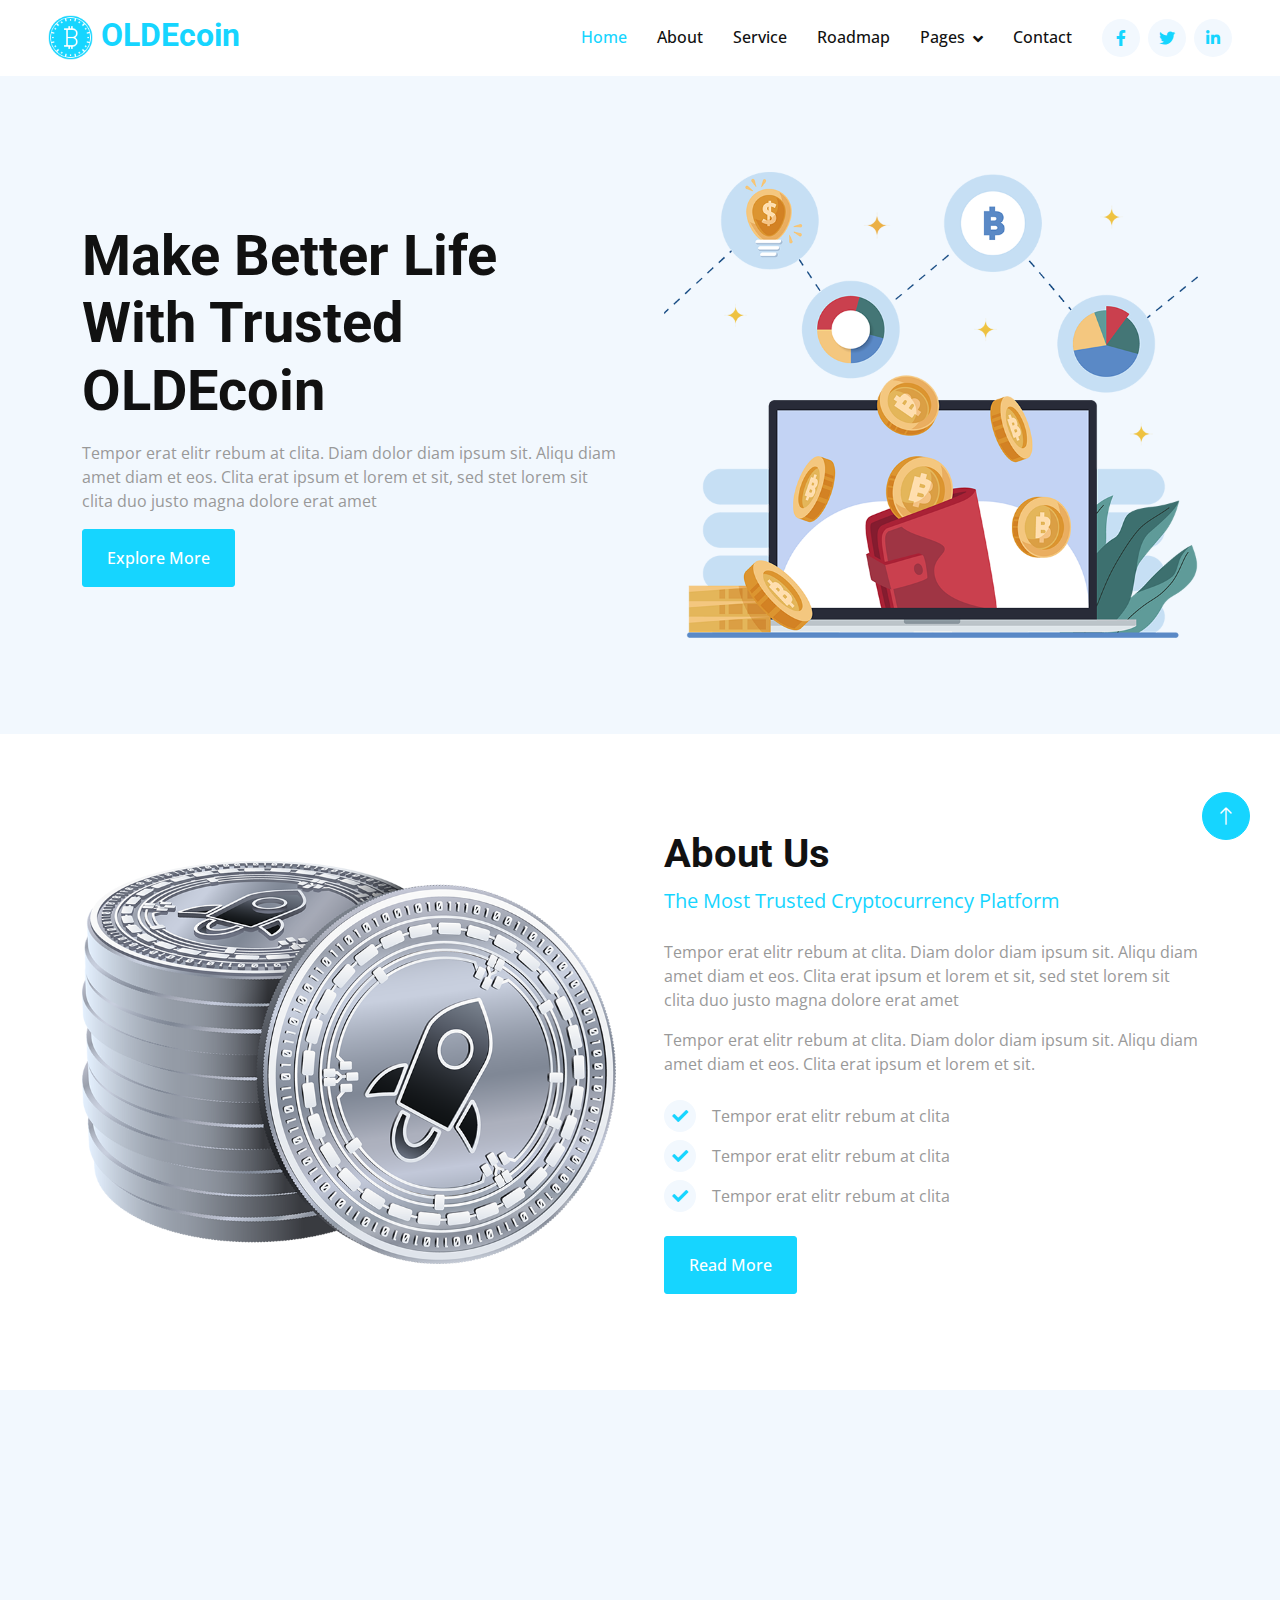
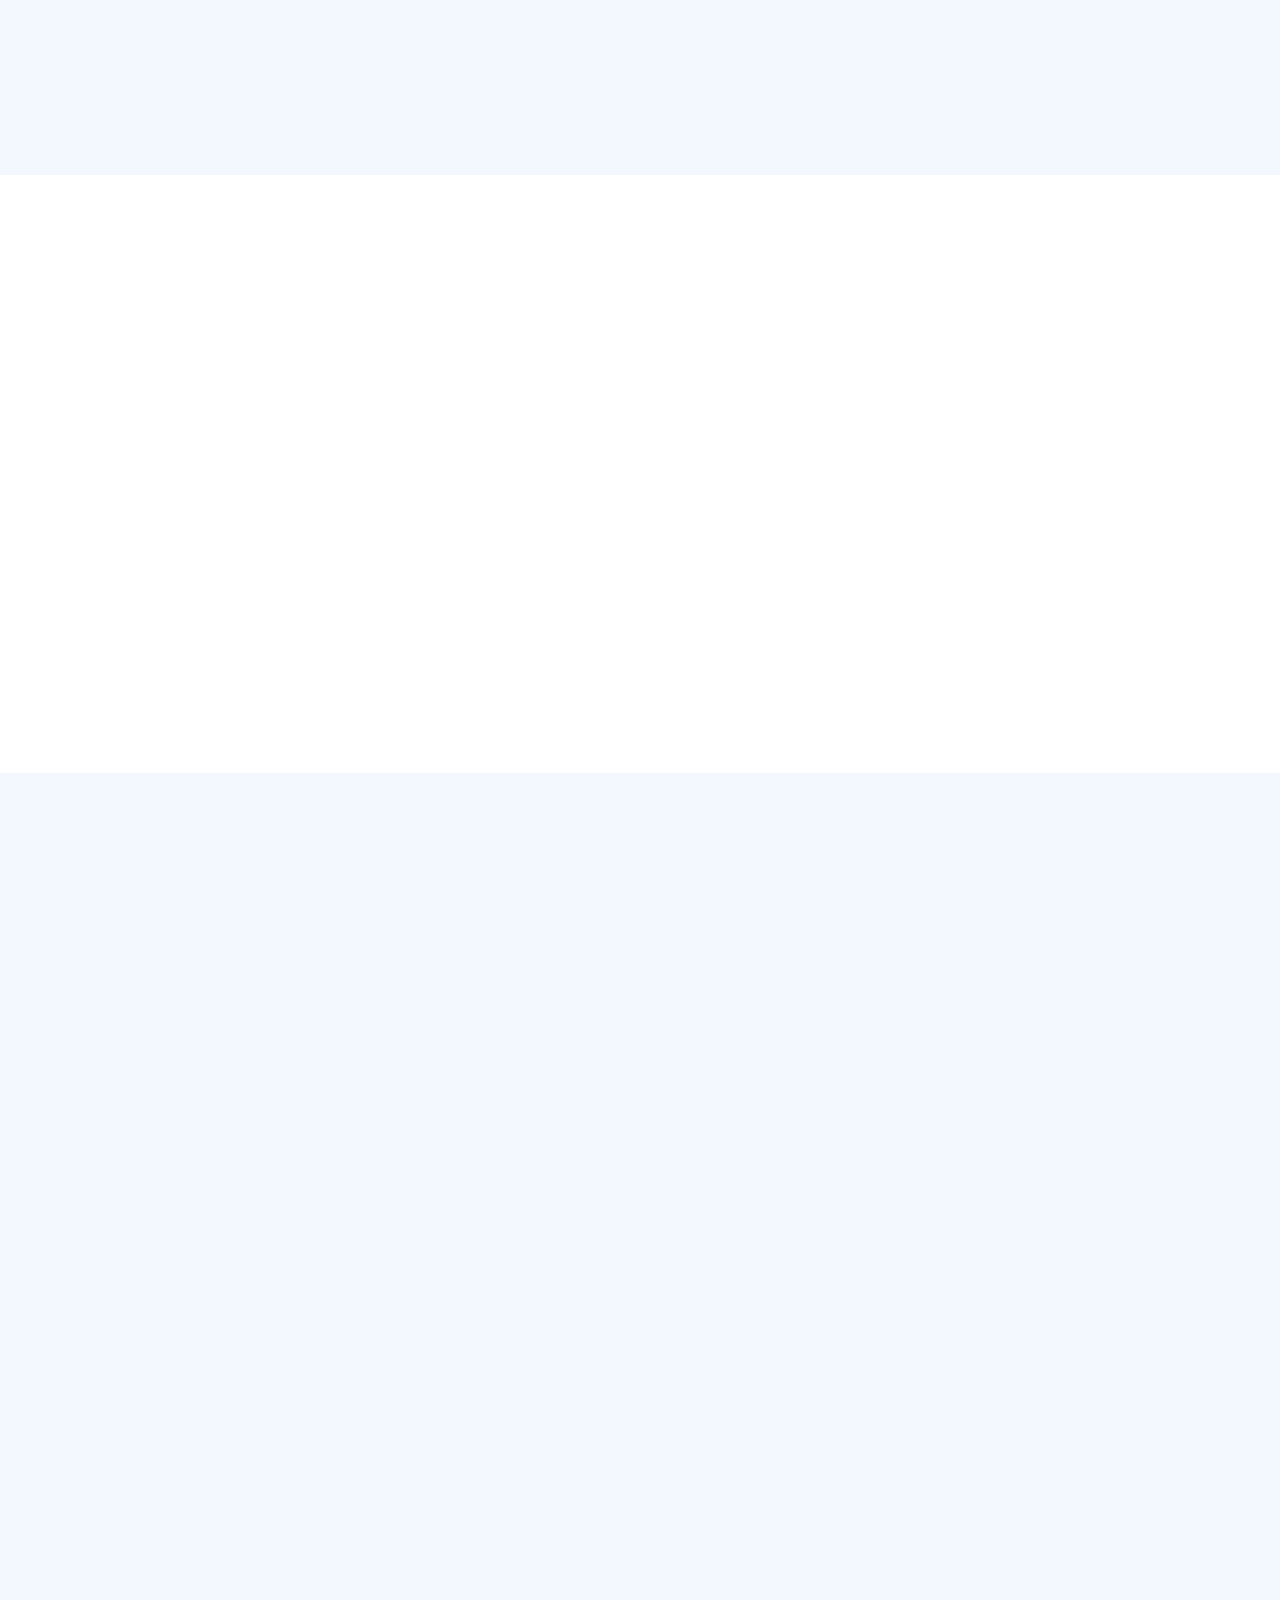
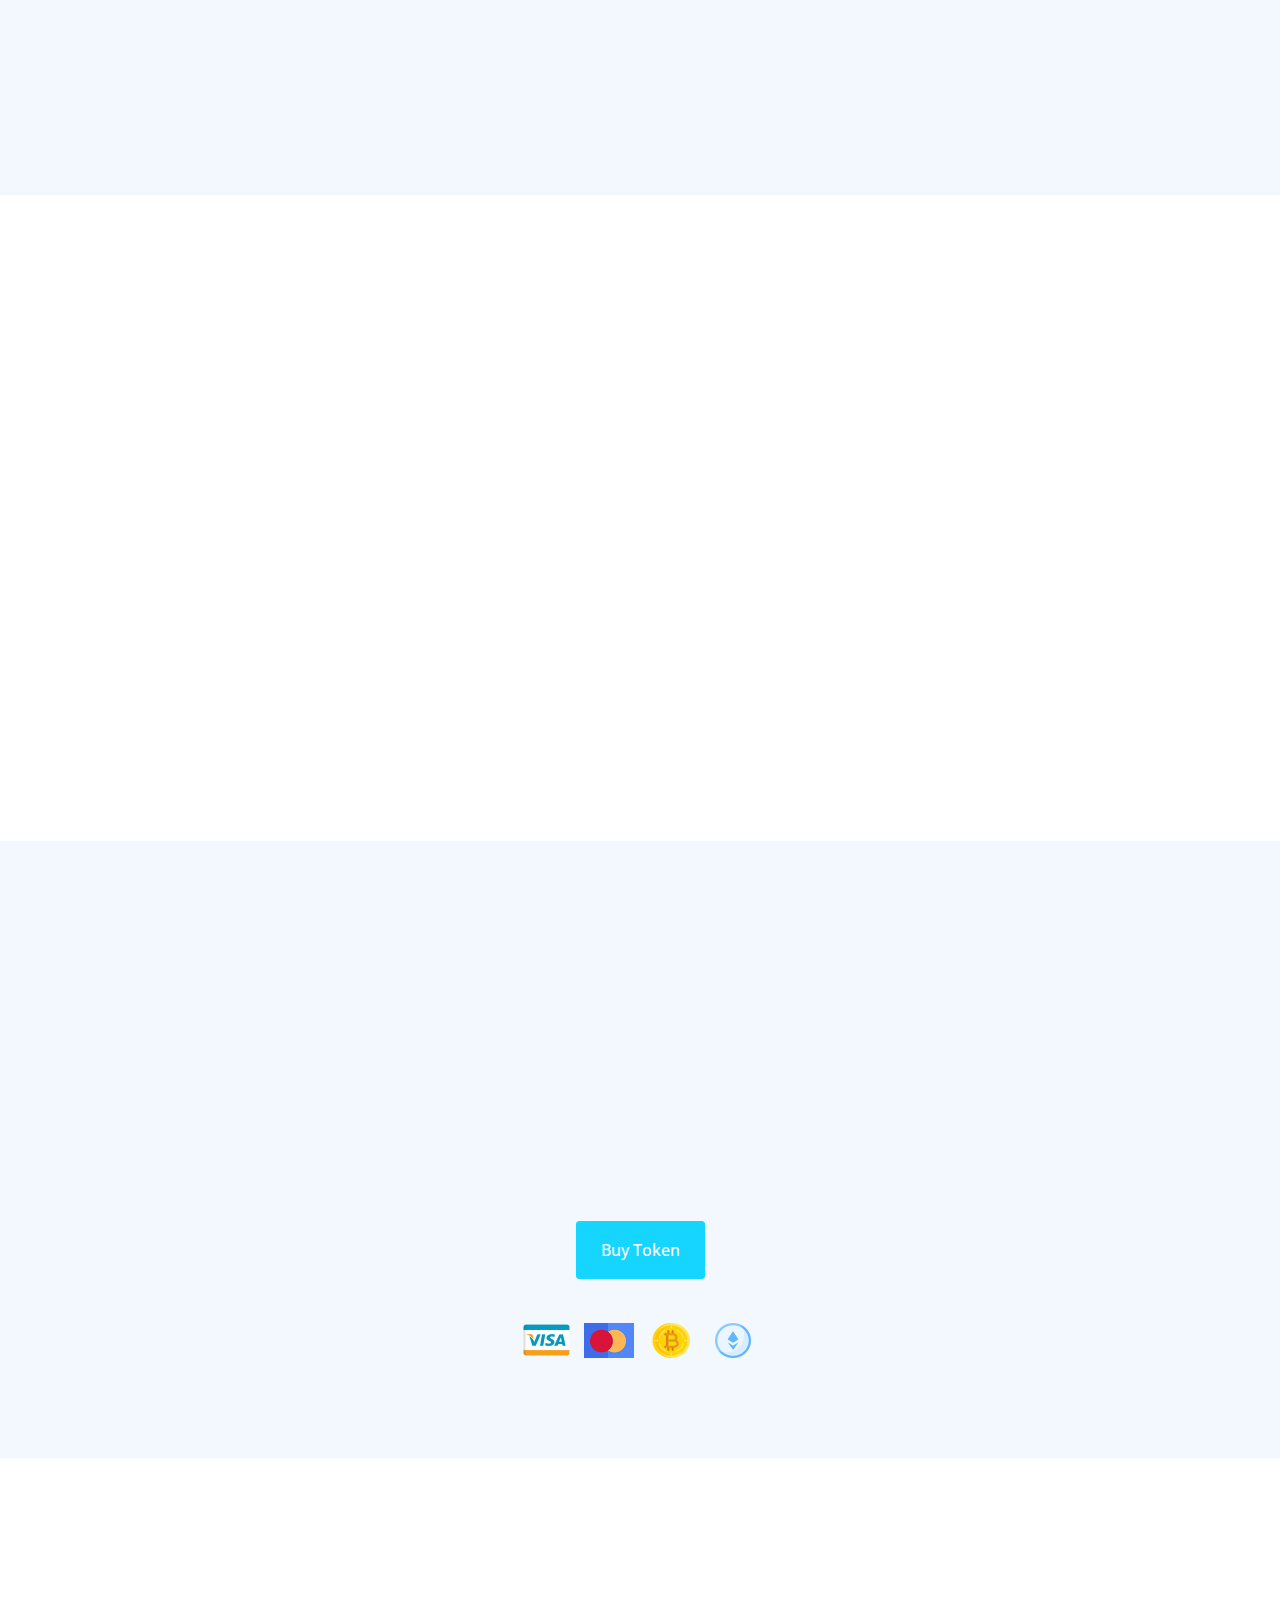
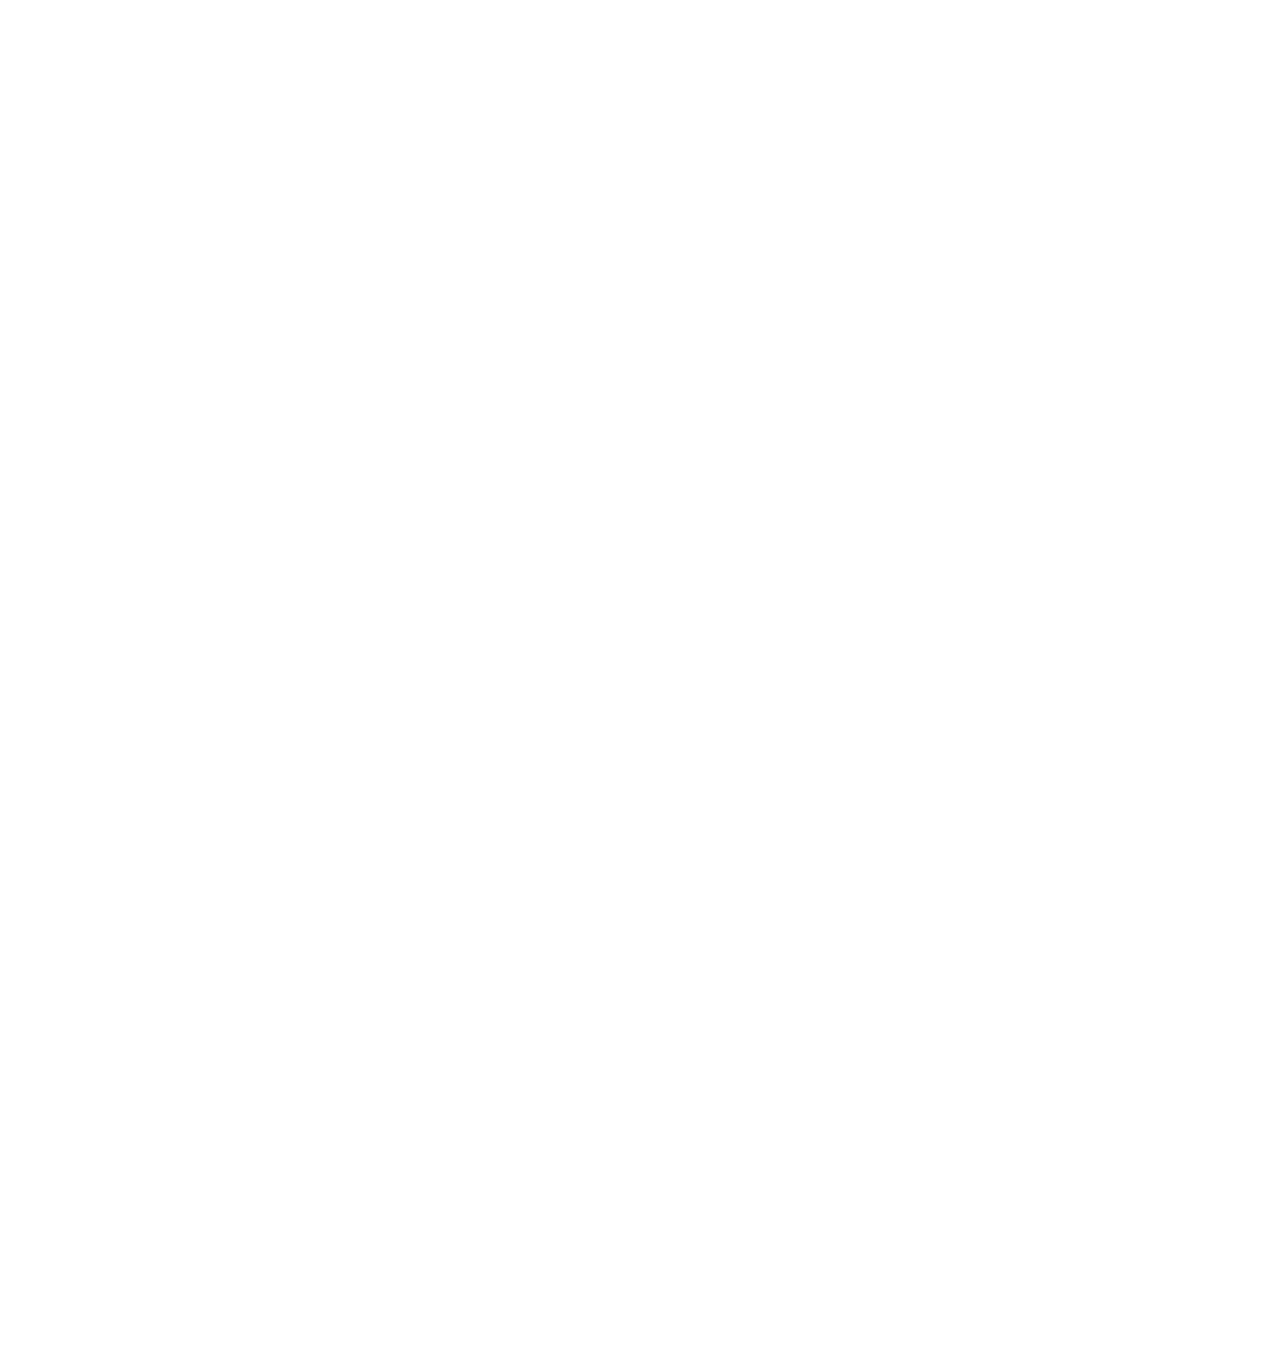
==== commit 3e726e58: "update titles" ====
--- a/index.html
+++ b/index.html
@@ -3,7 +3,7 @@
 
 <head>
     <meta charset="utf-8">
-    <title>CryptoCoin - Free Cryptocurrency Website Template</title>
+    <title>OLDEcoin - A Cryptocurrency for Olde English Bulldogges</title>
     <meta content="width=device-width, initial-scale=1.0" name="viewport">
     <meta content="" name="keywords">
     <meta content="" name="description">
@@ -45,7 +45,7 @@
     <nav class="navbar navbar-expand-lg bg-white navbar-light sticky-top p-0 px-4 px-lg-5">
         <a href="index.html" class="navbar-brand d-flex align-items-center">
             <h2 class="m-0 text-primary"><img class="img-fluid me-2" src="img/icon-1.png" alt=""
-                    style="width: 45px;">CryptoCoin</h2>
+                    style="width: 45px;">OLDEcoin</h2>
         </a>
         <button type="button" class="navbar-toggler" data-bs-toggle="collapse" data-bs-target="#navbarCollapse">
             <span class="navbar-toggler-icon"></span>
@@ -85,7 +85,7 @@
         <div class="container py-5">
             <div class="row g-5 align-items-center">
                 <div class="col-lg-6">
-                    <h1 class="display-4 mb-3 animated slideInDown">Make Better Life With Trusted CryptoCoin</h1>
+                    <h1 class="display-4 mb-3 animated slideInDown">Make Better Life With Trusted OLDEcoin</h1>
                     <p class="animated slideInDown">Tempor erat elitr rebum at clita. Diam dolor diam ipsum sit. Aliqu
                         diam amet diam et eos. Clita erat ipsum et lorem et sit, sed stet lorem sit clita duo justo
                         magna dolore erat amet</p>
